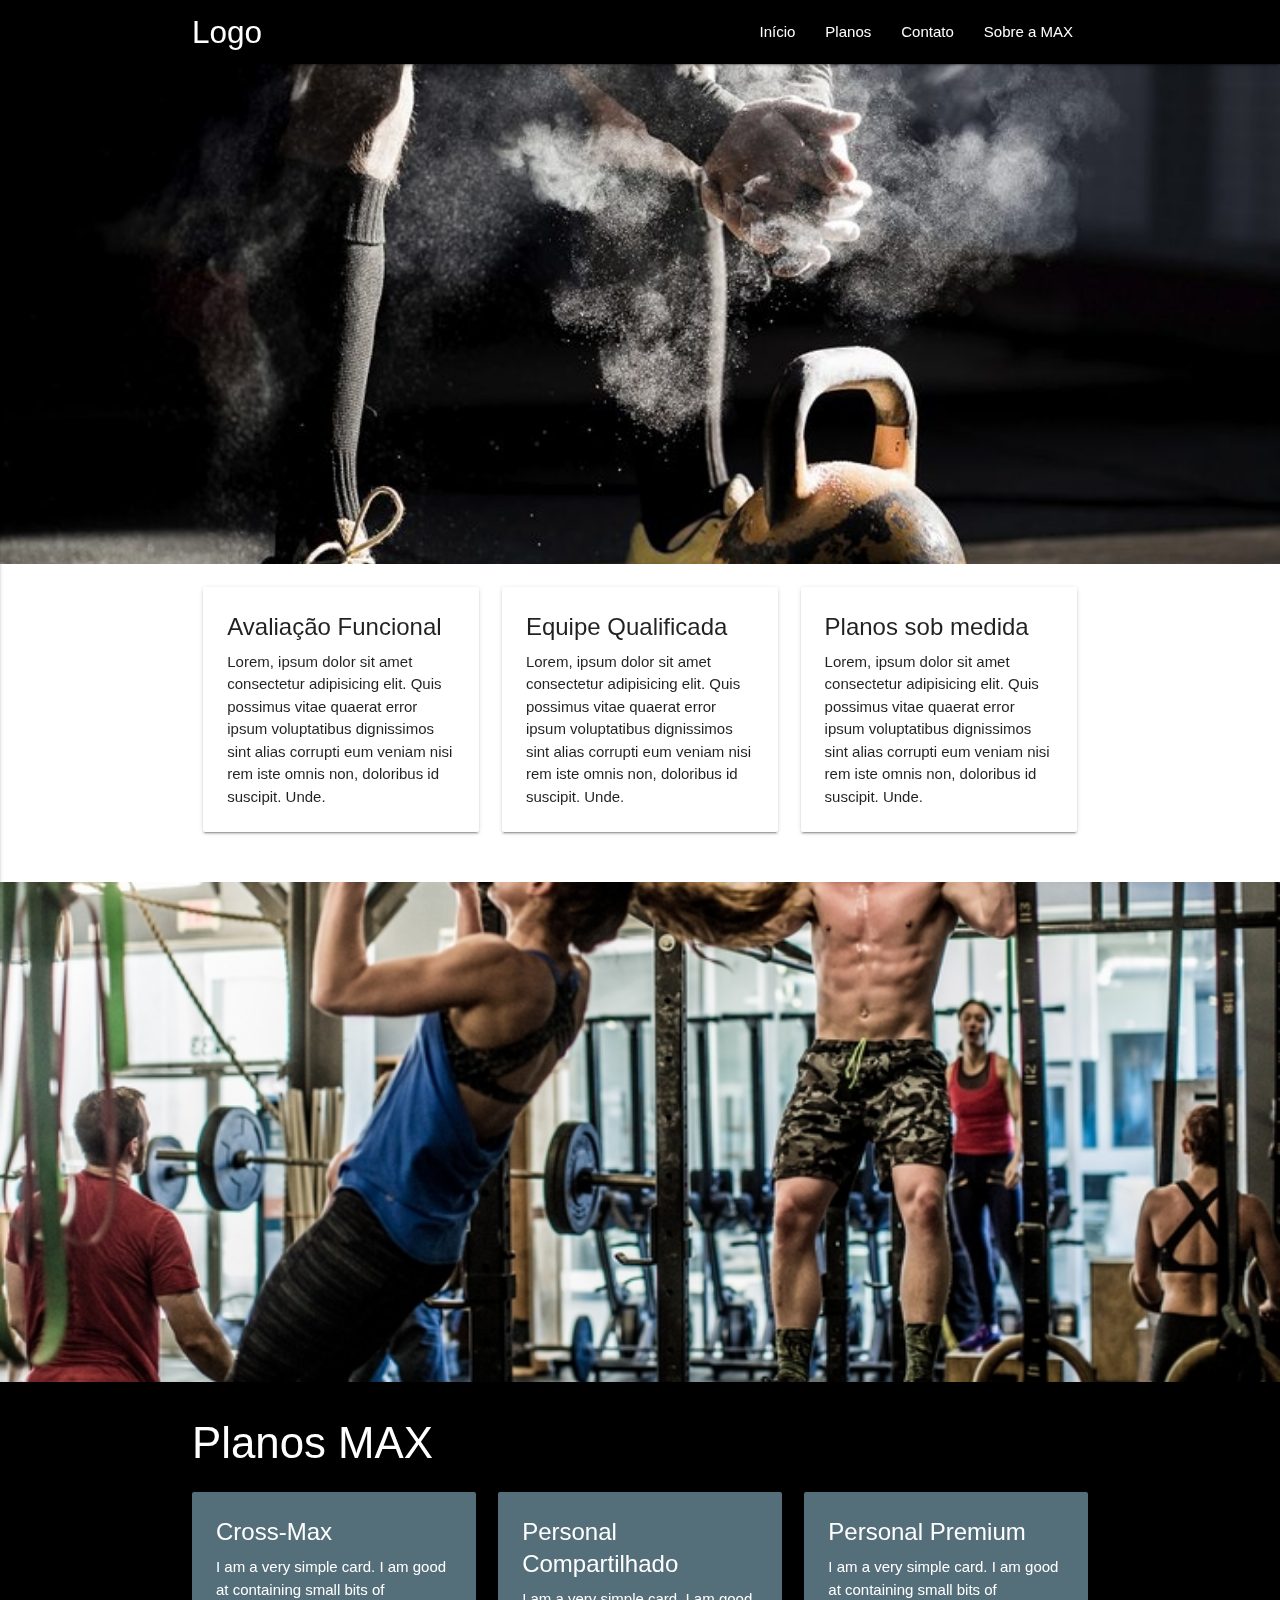
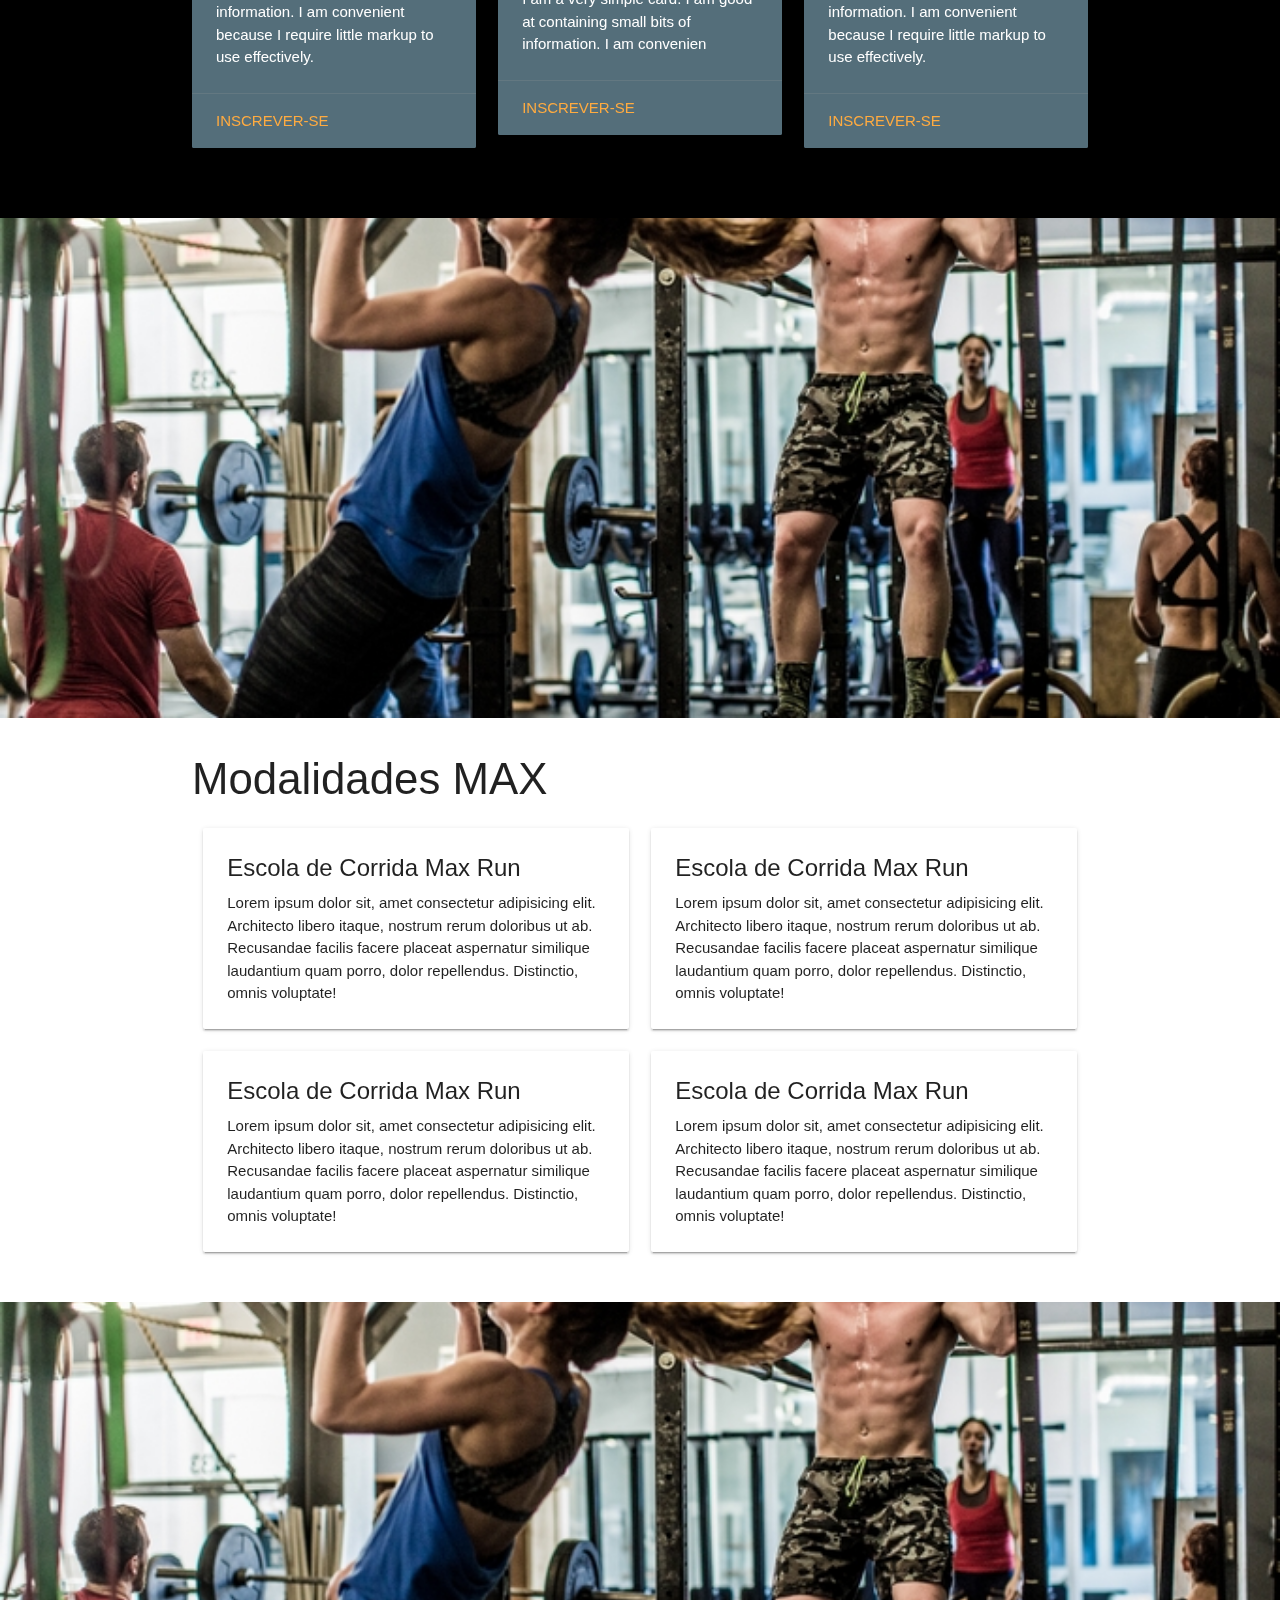
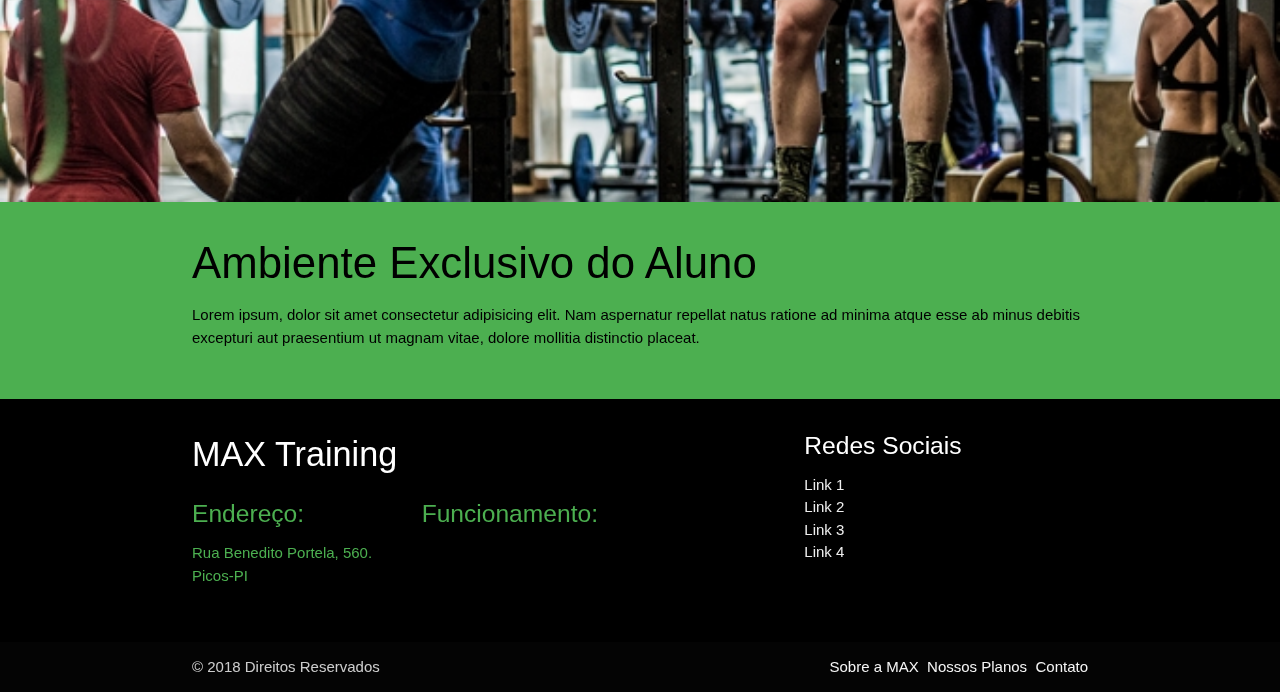
==== index.html @ c643d1bb "Merge pull request #3 from MatheusPSantos/sobre_logo_imagens" ====
<!DOCTYPE html>
<html lang="pt-br">
<head>
    <meta charset="UTF-8">
    <meta name="viewport" content="width=device-width, initial-scale=1.0">
    <meta http-equiv="X-UA-Compatible" content="ie=edge">
    <title>MAX Training</title>
    <!--Import Google Icon Font-->
    <link href="fonts/material-icons.css" rel="stylesheet">
    <!--Import materialize.css-->
    <link type="text/css" rel="stylesheet" href="css/materialize.min.css"  media="screen,projection"/>
    <link rel="stylesheet" href="css/maxtrainisng.css">
</head>
<body>
    <!--    Barra de navegação  -->
    <nav>
        <div class="nav-wrapper black">
            <div class="container">
                <a href="#" class="brand-logo">Logo</a>
                <a href="#" data-activates="mobile-demo" class="button-collapse"><i class="material-icons">menu</i></a>                
                <ul id="nav-mobile" class="right hide-on-med-and-down">
                    <li class="waves-effect waves-green"><a href="#">Início</a></li>
                    <li class="waves-effect waves-green"><a href="#max-planos">Planos</a></li>
                    <li class="waves-effect waves-green"><a href="#contato">Contato</a></li>
                    <li class="waves-effect waves-green"><a href="sobre.html">Sobre a MAX</a></li>
                </ul>
                <!-- Botão de collapse -->
                <ul class="side-nav" id="mobile-demo">
                    <li class="waves-effect waves-green"><a href="#">Início</a></li><br>
                    <li class="waves-effect waves-green"><a href="#max-planos">Planos</a></li><br>
                    <li class="waves-effect waves-green"><a href="#contato">Contato</a></li><br>             <li class="waves-effect waves-green"><a href="sobre.html">Sobre a MAX</a></li>       
                </ul>                
            </div>
        </div>
    </nav>
<!--    ===================================================   -->    
    <div class="parallax-container">
        <div class="parallax">
            <img src="img/bg1.jpg">
        </div>
    </div>
    <div class="section white">
        <div class="row container">
          <!-- Cartões -->
          <div class="col l4 m4 s12">
              <div class="card">
                  <div class="card-image">
                      <img src="https://png.icons8.com/ios-glyphs/1600/functional-training.png" alt="">
                  </div>
                  <div class="card-content">
                      <span class="card-title">
                          Avaliação Funcional
                      </span>
                      <p>Lorem, ipsum dolor sit amet consectetur adipisicing elit. Quis possimus vitae quaerat error ipsum voluptatibus dignissimos sint alias corrupti eum veniam nisi rem iste omnis non, doloribus id suscipit. Unde.</p>
                  </div>
              </div>
          </div>

          <div class="col l4 m4 s12">
                <div class="card">
                    <div class="card-image">
                        <img src="http://sheppardmethodpilates.com/wp-content/uploads/2014/03/icon-classes.jpg" alt="">
                    </div>
                    <div class="card-content">
                        <span class="card-title">
                            Equipe Qualificada
                        </span>
                        <p>Lorem, ipsum dolor sit amet consectetur adipisicing elit. Quis possimus vitae quaerat error ipsum voluptatibus dignissimos sint alias corrupti eum veniam nisi rem iste omnis non, doloribus id suscipit. Unde.</p>
                    </div>
                </div>
            </div>

            
            <div class="col l4 m4 s12">
              <div class="card">
                  <div class="card-image">
                      <img src="https://cdn2.iconfinder.com/data/icons/flat-icons-19/512/Coin.png" alt="">
                  </div>
                  <div class="card-content">
                      <span class="card-title">
                          Planos sob medida
                      </span>
                      <p>Lorem, ipsum dolor sit amet consectetur adipisicing elit. Quis possimus vitae quaerat error ipsum voluptatibus dignissimos sint alias corrupti eum veniam nisi rem iste omnis non, doloribus id suscipit. Unde.</p>
                  </div>
              </div>
          </div>
        </div>
    </div>

<!--    ===================================================   -->
      <div class="parallax-container">
        <div class="parallax">
            <img src="img/bg2.jpg">
        </div>
      </div>

      <div class="section black white-text" id="max-planos">
          <div class="row container">
              <h3>Planos MAX</h3>
            <div class="row">
                <div class="col l4 m4 s12">
                <div class="card blue-grey darken-1">
                    <div class="card-content white-text">
                    <span class="card-title">Cross-Max</span>
                    <p>I am a very simple card. I am good at containing small bits of information.
                    I am convenient because I require little markup to use effectively.</p>
                    </div>
                    <div class="card-action">
                    <a href="#">Inscrever-se</a>
                    </div>
                </div>
                </div>

                <div class="col l4 m4 s12">
                    <div class="card blue-grey darken-1">
                        <div class="card-content white-text">
                        <span class="card-title">Personal Compartilhado</span>
                            <p>I am a very simple card. I am good at containing small bits of information.
                            I am convenien</p>
                        </div>
                        <div class="card-action">
                            <a href="#">Inscrever-se</a>
                        </div>
                    </div>
                </div>

                <div class="col l4 m4 s12">
                    <div class="card blue-grey darken-1">
                        <div class="card-content white-text">
                        <span class="card-title">Personal Premium</span>
                            <p>I am a very simple card. I am good at containing small bits of information.
                            I am convenient because I require little markup to use effectively.</p>
                        </div>
                        <div class="card-action">
                            <a href="#">Inscrever-se</a>
                        </div>
                    </div>
                </div>
         
            </div>
          </div>
      </div>
    <!--    ===================================================   -->
    <div class="parallax-container">
        <div class="parallax">
            <img src="img/bg2.jpg">
        </div>
    </div>
    <div class="section">
        <div class="row container">
            <h3>Modalidades MAX</h3>
            <div class="col l6 m6 s12">
                <div class="card">
                    <div class="card-content">
                        <span class="card-title">
                            Escola de Corrida Max Run
                        </span>
                        <p>Lorem ipsum dolor sit, amet consectetur adipisicing elit. Architecto libero itaque, nostrum rerum doloribus ut ab. Recusandae facilis facere placeat aspernatur similique laudantium quam porro, dolor repellendus. Distinctio, omnis voluptate!</p>
                    </div>
                </div>
            </div>
            <div class="col l6 m6 s12">
                <div class="card">
                    <div class="card-content">
                        <span class="card-title">
                            Escola de Corrida Max Run
                        </span>
                        <p>Lorem ipsum dolor sit, amet consectetur adipisicing elit. Architecto libero itaque, nostrum rerum doloribus ut ab. Recusandae facilis facere placeat aspernatur similique laudantium quam porro, dolor repellendus. Distinctio, omnis voluptate!</p>
                    </div>
                </div>
            </div>
            <div class="col l6 m6 s12">
                <div class="card">
                    <div class="card-content">
                        <span class="card-title">
                            Escola de Corrida Max Run
                        </span>
                        <p>Lorem ipsum dolor sit, amet consectetur adipisicing elit. Architecto libero itaque, nostrum rerum doloribus ut ab. Recusandae facilis facere placeat aspernatur similique laudantium quam porro, dolor repellendus. Distinctio, omnis voluptate!</p>
                    </div>
                </div>
            </div>
            <div class="col l6 m6 s12">
                <div class="card">
                    <div class="card-content">
                        <span class="card-title">
                            Escola de Corrida Max Run
                        </span>
                        <p>Lorem ipsum dolor sit, amet consectetur adipisicing elit. Architecto libero itaque, nostrum rerum doloribus ut ab. Recusandae facilis facere placeat aspernatur similique laudantium quam porro, dolor repellendus. Distinctio, omnis voluptate!</p>
                    </div>
                </div>
            </div>                                    
        </div>
    </div>
<!--    ===================================================   -->
    <div class="parallax-container">
        <div class="parallax">
            <img src="img/bg2.jpg">
        </div>
    </div>
    <div class="section green black-text">
        <div class="row container">
            <h3>Ambiente Exclusivo do Aluno</h3>
            <p>Lorem ipsum, dolor sit amet consectetur adipisicing elit. Nam aspernatur repellat natus ratione ad minima atque esse ab minus debitis excepturi aut praesentium ut magnam vitae, dolore mollitia distinctio placeat.</p>
        </div>
    </div>


    <footer class="page-footer black green-text">
        <div class="container">
          <div class="row">
            <div class="col l6 s12">
              <h4 class="white-text">MAX Training</h4>
              <div class="row">
                  <div class="col l6 s12">
                    <h5>Endereço:</h5>
                    <p>Rua Benedito Portela, 560. Picos-PI</p>
                  </div>
                  <div class="col l6 s12">
                    <h5>Funcionamento:</h5>
                    
                  </div>

              </div>
            </div>
            <div class="col l4 offset-l2 s12">
              <h5 class="white-text">Redes Sociais</h5>
              <ul>
                <li><a class="grey-text text-lighten-3" href="#!">Link 1</a></li>
                <li><a class="grey-text text-lighten-3" href="#!">Link 2</a></li>
                <li><a class="grey-text text-lighten-3" href="#!">Link 3</a></li>
                <li><a class="grey-text text-lighten-3" href="#!">Link 4</a></li>
              </ul>
            </div>
          </div>
        </div>
        <div class="footer-copyright">
          <div class="container">
          © 2018 Direitos Reservados
          <a class="grey-text text-lighten-4 right" href="#contato">&nbsp; Contato </a>
          <a class="grey-text text-lighten-4 right" href="#planos">&nbsp; Nossos Planos </a>
          <a class="grey-text text-lighten-4 right" href="#sobre.html">&nbsp; Sobre a MAX </a>
          </div>
        </div>
      </footer>    
</body>
<!--Import jQuery before materialize.js-->
<script type="text/javascript" src="https://code.jquery.com/jquery-3.2.1.min.js"></script>
<script type="text/javascript" src="js/materialize.min.js"></script>
<script type="text/javascript" src="js/maxtraining.jquery.js"></script>
</html>
---- fonts/material-icons.css ----
/* fallback */
@font-face {
    font-family: 'Material Icons';
    font-style: normal;
    font-weight: 400;
    src: url(https://fonts.gstatic.com/s/materialicons/v36/flUhRq6tzZclQEJ-Vdg-IuiaDsNc.woff2) format('woff2');
  }
  
  .material-icons {
    font-family: 'Material Icons';
    font-weight: normal;
    font-style: normal;
    font-size: 24px;
    line-height: 1;
    letter-spacing: normal;
    text-transform: none;
    display: inline-block;
    white-space: nowrap;
    word-wrap: normal;
    direction: ltr;
    -webkit-font-feature-settings: 'liga';
    -webkit-font-smoothing: antialiased;
  }
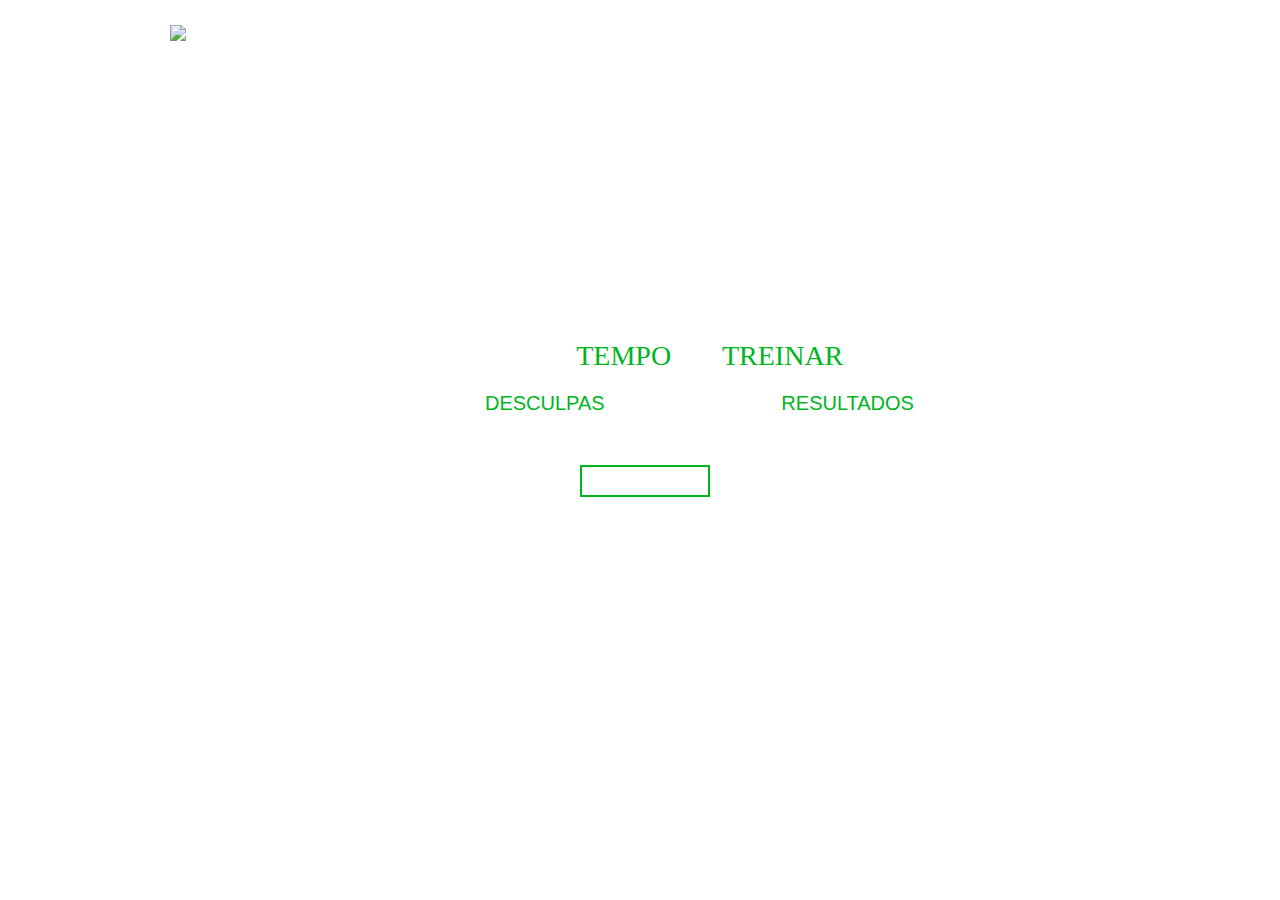
==== commit c12da1f1: "header, links do header e do menu, seção de inicio terminadas" ====
--- a/index.html
+++ b/index.html
@@ -1,250 +1,69 @@
+<!--    Site Maxtraining
+    Author: @matheuspsantos
+    links: www.github.com/matheuspsantos
+    2018 - 2019
+-->
 <!DOCTYPE html>
-<html lang="pt-br">
-<head>
-    <meta charset="UTF-8">
-    <meta name="viewport" content="width=device-width, initial-scale=1.0">
-    <meta http-equiv="X-UA-Compatible" content="ie=edge">
-    <title>MAX Training</title>
-    <!--Import Google Icon Font-->
-    <link href="fonts/material-icons.css" rel="stylesheet">
-    <!--Import materialize.css-->
-    <link type="text/css" rel="stylesheet" href="css/materialize.min.css"  media="screen,projection"/>
-    <link rel="stylesheet" href="css/maxtrainisng.css">
-</head>
-<body>
-    <!--    Barra de navegação  -->
-    <nav>
-        <div class="nav-wrapper black">
-            <div class="container">
-                <a href="#" class="brand-logo">Logo</a>
-                <a href="#" data-activates="mobile-demo" class="button-collapse"><i class="material-icons">menu</i></a>                
-                <ul id="nav-mobile" class="right hide-on-med-and-down">
-                    <li class="waves-effect waves-green"><a href="#">Início</a></li>
-                    <li class="waves-effect waves-green"><a href="#max-planos">Planos</a></li>
-                    <li class="waves-effect waves-green"><a href="#contato">Contato</a></li>
-                    <li class="waves-effect waves-green"><a href="sobre.html">Sobre a MAX</a></li>
-                </ul>
-                <!-- Botão de collapse -->
-                <ul class="side-nav" id="mobile-demo">
-                    <li class="waves-effect waves-green"><a href="#">Início</a></li><br>
-                    <li class="waves-effect waves-green"><a href="#max-planos">Planos</a></li><br>
-                    <li class="waves-effect waves-green"><a href="#contato">Contato</a></li><br>             <li class="waves-effect waves-green"><a href="sobre.html">Sobre a MAX</a></li>       
-                </ul>                
+<html>
+    <head>
+        <meta charset="UTF-8">
+        <meta name="viewport" content="width=device-width, initial-scale=1.0, user-scalable=no">
+        <meta name="description" content="A MAX é um centro de treinamento referência. A dedicação e o trabalho duro são aplicados a fim de entregar o melhor para o nosso cliente. Personal Trainer Premium, Personal Trainer Compartilhado, CrossFit CrossMAX">
+        <title>MAXTraining - CT | Página Inicial</title>
+        <!-- Css com a estilização do site -->
+        <link rel="stylesheet" href="css/maxtraining.css"/>
+
+    </head>
+    <body>
+        <!-- Barra de Navegação Topo-->
+        <header class="header">
+            <div class="container_16">
+                <div class="grid_3">
+                    <a href="index.html">
+                        <img src="img/logo-alternativo.svg" alt="Maxtraining, centro de treinamento referência.">
+                    </a>
+                </div>
+                <label for="toogle">&#9776;</label>
+                <input type="checkbox" id="toogle">
+                <div class="grid_3">&nbsp;</div>
+                <nav class="grid_10 header_menu">
+                    <ul>
+                        <li><a href="index.html">HOME</a></li>
+                        <li><a href="#sobre">SOBRE</a></li>
+                        <li><a href="#modalidades">MODALIDADES</a></li>
+                        <li><a href="#nossos-planos">PLANOS</a></li>
+                        <li><a href="#fale-conosco">FALE CONOSCO</a></li>
+                    </ul>
+                </nav>
             </div>
-        </div>
-    </nav>
-<!--    ===================================================   -->    
-    <div class="parallax-container">
-        <div class="parallax">
-            <img src="img/bg1.jpg">
-        </div>
-    </div>
-    <div class="section white">
-        <div class="row container">
-          <!-- Cartões -->
-          <div class="col l4 m4 s12">
-              <div class="card">
-                  <div class="card-image">
-                      <img src="https://png.icons8.com/ios-glyphs/1600/functional-training.png" alt="">
-                  </div>
-                  <div class="card-content">
-                      <span class="card-title">
-                          Avaliação Funcional
-                      </span>
-                      <p>Lorem, ipsum dolor sit amet consectetur adipisicing elit. Quis possimus vitae quaerat error ipsum voluptatibus dignissimos sint alias corrupti eum veniam nisi rem iste omnis non, doloribus id suscipit. Unde.</p>
-                  </div>
-              </div>
-          </div>
+        </header>
+        <!-- FIM Barra de Navegação Topo-->
 
-          <div class="col l4 m4 s12">
-                <div class="card">
-                    <div class="card-image">
-                        <img src="http://sheppardmethodpilates.com/wp-content/uploads/2014/03/icon-classes.jpg" alt="">
-                    </div>
-                    <div class="card-content">
-                        <span class="card-title">
-                            Equipe Qualificada
-                        </span>
-                        <p>Lorem, ipsum dolor sit amet consectetur adipisicing elit. Quis possimus vitae quaerat error ipsum voluptatibus dignissimos sint alias corrupti eum veniam nisi rem iste omnis non, doloribus id suscipit. Unde.</p>
+        <!-- Seção Inicial do Site -->
+        <section class="max_inicio">
+            <div class="container_16">
+                <div class="clear"></div>
+                <div id="max_inicio_texto">
+                    <h2>SEMPRE É <i>TEMPO</i> DE <i>TREINAR</i></h2>
+                    <div class="clear"></div>
+                    <p>LARGUE AS <i>DESCULPAS</i> E ENCONTRE OS <i>RESULTADOS</i></p>
+                    <div class="clear"></div>
+                    <div id="max_hashtag">
+                        <p><a href="https://www.facebook.com/MaxTraining-459912497707099/" target="_blank">#vempramax</a></p>
                     </div>
                 </div>
             </div>
+        </section>
 
+        <!-- Seção de Sobre do Site -->
+        <section class="max_sobre">
             
-            <div class="col l4 m4 s12">
-              <div class="card">
-                  <div class="card-image">
-                      <img src="https://cdn2.iconfinder.com/data/icons/flat-icons-19/512/Coin.png" alt="">
-                  </div>
-                  <div class="card-content">
-                      <span class="card-title">
-                          Planos sob medida
-                      </span>
-                      <p>Lorem, ipsum dolor sit amet consectetur adipisicing elit. Quis possimus vitae quaerat error ipsum voluptatibus dignissimos sint alias corrupti eum veniam nisi rem iste omnis non, doloribus id suscipit. Unde.</p>
-                  </div>
-              </div>
-          </div>
-        </div>
-    </div>
-
-<!--    ===================================================   -->
-      <div class="parallax-container">
-        <div class="parallax">
-            <img src="img/bg2.jpg">
-        </div>
-      </div>
-
-      <div class="section black white-text" id="max-planos">
-          <div class="row container">
-              <h3>Planos MAX</h3>
-            <div class="row">
-                <div class="col l4 m4 s12">
-                <div class="card blue-grey darken-1">
-                    <div class="card-content white-text">
-                    <span class="card-title">Cross-Max</span>
-                    <p>I am a very simple card. I am good at containing small bits of information.
-                    I am convenient because I require little markup to use effectively.</p>
-                    </div>
-                    <div class="card-action">
-                    <a href="#">Inscrever-se</a>
-                    </div>
-                </div>
-                </div>
-
-                <div class="col l4 m4 s12">
-                    <div class="card blue-grey darken-1">
-                        <div class="card-content white-text">
-                        <span class="card-title">Personal Compartilhado</span>
-                            <p>I am a very simple card. I am good at containing small bits of information.
-                            I am convenien</p>
-                        </div>
-                        <div class="card-action">
-                            <a href="#">Inscrever-se</a>
-                        </div>
-                    </div>
-                </div>
-
-                <div class="col l4 m4 s12">
-                    <div class="card blue-grey darken-1">
-                        <div class="card-content white-text">
-                        <span class="card-title">Personal Premium</span>
-                            <p>I am a very simple card. I am good at containing small bits of information.
-                            I am convenient because I require little markup to use effectively.</p>
-                        </div>
-                        <div class="card-action">
-                            <a href="#">Inscrever-se</a>
-                        </div>
-                    </div>
-                </div>
-         
-            </div>
-          </div>
-      </div>
-    <!--    ===================================================   -->
-    <div class="parallax-container">
-        <div class="parallax">
-            <img src="img/bg2.jpg">
-        </div>
-    </div>
-    <div class="section">
-        <div class="row container">
-            <h3>Modalidades MAX</h3>
-            <div class="col l6 m6 s12">
-                <div class="card">
-                    <div class="card-content">
-                        <span class="card-title">
-                            Escola de Corrida Max Run
-                        </span>
-                        <p>Lorem ipsum dolor sit, amet consectetur adipisicing elit. Architecto libero itaque, nostrum rerum doloribus ut ab. Recusandae facilis facere placeat aspernatur similique laudantium quam porro, dolor repellendus. Distinctio, omnis voluptate!</p>
-                    </div>
-                </div>
-            </div>
-            <div class="col l6 m6 s12">
-                <div class="card">
-                    <div class="card-content">
-                        <span class="card-title">
-                            Escola de Corrida Max Run
-                        </span>
-                        <p>Lorem ipsum dolor sit, amet consectetur adipisicing elit. Architecto libero itaque, nostrum rerum doloribus ut ab. Recusandae facilis facere placeat aspernatur similique laudantium quam porro, dolor repellendus. Distinctio, omnis voluptate!</p>
-                    </div>
-                </div>
-            </div>
-            <div class="col l6 m6 s12">
-                <div class="card">
-                    <div class="card-content">
-                        <span class="card-title">
-                            Escola de Corrida Max Run
-                        </span>
-                        <p>Lorem ipsum dolor sit, amet consectetur adipisicing elit. Architecto libero itaque, nostrum rerum doloribus ut ab. Recusandae facilis facere placeat aspernatur similique laudantium quam porro, dolor repellendus. Distinctio, omnis voluptate!</p>
-                    </div>
-                </div>
-            </div>
-            <div class="col l6 m6 s12">
-                <div class="card">
-                    <div class="card-content">
-                        <span class="card-title">
-                            Escola de Corrida Max Run
-                        </span>
-                        <p>Lorem ipsum dolor sit, amet consectetur adipisicing elit. Architecto libero itaque, nostrum rerum doloribus ut ab. Recusandae facilis facere placeat aspernatur similique laudantium quam porro, dolor repellendus. Distinctio, omnis voluptate!</p>
-                    </div>
-                </div>
-            </div>                                    
-        </div>
-    </div>
-<!--    ===================================================   -->
-    <div class="parallax-container">
-        <div class="parallax">
-            <img src="img/bg2.jpg">
-        </div>
-    </div>
-    <div class="section green black-text">
-        <div class="row container">
-            <h3>Ambiente Exclusivo do Aluno</h3>
-            <p>Lorem ipsum, dolor sit amet consectetur adipisicing elit. Nam aspernatur repellat natus ratione ad minima atque esse ab minus debitis excepturi aut praesentium ut magnam vitae, dolore mollitia distinctio placeat.</p>
-        </div>
-    </div>
-
-
-    <footer class="page-footer black green-text">
-        <div class="container">
-          <div class="row">
-            <div class="col l6 s12">
-              <h4 class="white-text">MAX Training</h4>
-              <div class="row">
-                  <div class="col l6 s12">
-                    <h5>Endereço:</h5>
-                    <p>Rua Benedito Portela, 560. Picos-PI</p>
-                  </div>
-                  <div class="col l6 s12">
-                    <h5>Funcionamento:</h5>
-                    
-                  </div>
-
-              </div>
-            </div>
-            <div class="col l4 offset-l2 s12">
-              <h5 class="white-text">Redes Sociais</h5>
-              <ul>
-                <li><a class="grey-text text-lighten-3" href="#!">Link 1</a></li>
-                <li><a class="grey-text text-lighten-3" href="#!">Link 2</a></li>
-                <li><a class="grey-text text-lighten-3" href="#!">Link 3</a></li>
-                <li><a class="grey-text text-lighten-3" href="#!">Link 4</a></li>
-              </ul>
-            </div>
-          </div>
-        </div>
-        <div class="footer-copyright">
-          <div class="container">
-          © 2018 Direitos Reservados
-          <a class="grey-text text-lighten-4 right" href="#contato">&nbsp; Contato </a>
-          <a class="grey-text text-lighten-4 right" href="#planos">&nbsp; Nossos Planos </a>
-          <a class="grey-text text-lighten-4 right" href="#sobre.html">&nbsp; Sobre a MAX </a>
-          </div>
-        </div>
-      </footer>    
-</body>
-<!--Import jQuery before materialize.js-->
-<script type="text/javascript" src="https://code.jquery.com/jquery-3.2.1.min.js"></script>
-<script type="text/javascript" src="js/materialize.min.js"></script>
-<script type="text/javascript" src="js/maxtraining.jquery.js"></script>
+        </section>
+    </body>
+    <!-- jquery -->
+    <script type="text/javascript" src="js/jquery-3.3.1.min.js" integrity="sha256-FgpCb/KJQlLNfOu91ta32o/NMZxltwRo8QtmkMRdAu8=" crossorigin="anonymous"></script>
+    <!-- materialize -->
+    <script type="text/javascript" src="js/materialize.min.js"></script>
+    <!-- Javascript da página -->
+    <script type="text/javascript" src="js/maxtraining.js"></script>
 </html>--- a/css/maxtraining.css
+++ b/css/maxtraining.css
@@ -0,0 +1,786 @@
+@charset "UTF-8";
+/*
+    Maxtraining
+
+    author: Matheuspsantos
+    links: https://githhub.com/matheuspsantos
+
+    2018-2019
+*/
+/*
+    Imports
+    Importando o Reset.css e o Grid.css para trabalhar o reset da página e o grid
+*/
+/* `XHTML, HTML4, HTML5 Reset
+----------------------------------------------------------------------------------------------------*/
+a,
+abbr,
+acronym,
+address,
+applet,
+article,
+aside,
+audio,
+b,
+big,
+blockquote,
+body,
+canvas,
+caption,
+center,
+cite,
+code,
+dd,
+del,
+details,
+dfn,
+dialog,
+div,
+dl,
+dt,
+em,
+embed,
+fieldset,
+figcaption,
+figure,
+font,
+footer,
+form,
+h1,
+h2,
+h3,
+h4,
+h5,
+h6,
+header,
+hgroup,
+hr,
+html,
+i,
+iframe,
+img,
+ins,
+kbd,
+label,
+legend,
+li,
+main,
+mark,
+menu,
+meter,
+nav,
+object,
+ol,
+output,
+p,
+pre,
+progress,
+q,
+rp,
+rt,
+ruby,
+s,
+samp,
+section,
+small,
+span,
+strike,
+strong,
+sub,
+summary,
+sup,
+table,
+tbody,
+td,
+tfoot,
+th,
+thead,
+time,
+tr,
+tt,
+u,
+ul,
+var,
+video,
+xmp {
+  border: 0;
+  margin: 0;
+  padding: 0;
+  font-size: 100%;
+}
+
+html,
+body {
+  height: 100%;
+}
+
+article,
+aside,
+details,
+figcaption,
+figure,
+footer,
+header,
+hgroup,
+main,
+menu,
+nav,
+section {
+  /*
+    Override the default (display: inline) for
+    browsers that do not recognize HTML5 tags.
+
+    IE8 (and lower) requires a shiv:
+    http://ejohn.org/blog/html5-shiv
+  */
+  display: block;
+}
+
+b,
+strong {
+  /*
+    Makes browsers agree.
+    IE + Opera = font-weight: bold.
+    Gecko + WebKit = font-weight: bolder.
+  */
+  font-weight: bold;
+}
+
+img {
+  color: transparent;
+  font-size: 0;
+  vertical-align: middle;
+  /*
+    For IE.
+    http://css-tricks.com/ie-fix-bicubic-scaling-for-images
+  */
+  -ms-interpolation-mode: bicubic;
+}
+
+ol,
+ul {
+  list-style: none;
+}
+
+li {
+  /*
+    For IE6 + IE7:
+
+    "display: list-item" keeps bullets from
+    disappearing if hasLayout is triggered.
+  */
+  display: list-item;
+}
+
+table {
+  border-collapse: collapse;
+  border-spacing: 0;
+}
+
+th,
+td,
+caption {
+  font-weight: normal;
+  vertical-align: top;
+  text-align: left;
+}
+
+q {
+  quotes: none;
+}
+
+q:before,
+q:after {
+  content: "";
+  content: none;
+}
+
+sub,
+sup,
+small {
+  font-size: 75%;
+}
+
+sub,
+sup {
+  line-height: 0;
+  position: relative;
+  vertical-align: baseline;
+}
+
+sub {
+  bottom: -0.25em;
+}
+
+sup {
+  top: -0.5em;
+}
+
+svg {
+  /*
+    For IE9. Without, occasionally draws shapes
+    outside the boundaries of <svg> rectangle.
+  */
+  overflow: hidden;
+}
+
+/*
+  960 Grid System ~ Core CSS.
+  Learn more ~ http://960.gs/
+
+  Licensed under GPL and MIT.
+*/
+/*
+  Forces backgrounds to span full width,
+  even if there is horizontal scrolling.
+  Increase this if your layout is wider.
+
+  Note: IE6 works fine without this fix.
+*/
+body {
+  min-width: 960px;
+}
+
+/* Container
+----------------------------------------------------------------------------------------------------*/
+.container_16 {
+  margin-left: auto;
+  margin-right: auto;
+  width: 960px;
+}
+
+/* Grid >> Global
+----------------------------------------------------------------------------------------------------*/
+.grid_1,
+.grid_2,
+.grid_3,
+.grid_4,
+.grid_5,
+.grid_6,
+.grid_7,
+.grid_8,
+.grid_9,
+.grid_10,
+.grid_11,
+.grid_12,
+.grid_13,
+.grid_14,
+.grid_15,
+.grid_16 {
+  display: inline;
+  float: left;
+  margin-left: 10px;
+  margin-right: 10px;
+}
+
+.push_1, .pull_1,
+.push_2, .pull_2,
+.push_3, .pull_3,
+.push_4, .pull_4,
+.push_5, .pull_5,
+.push_6, .pull_6,
+.push_7, .pull_7,
+.push_8, .pull_8,
+.push_9, .pull_9,
+.push_10, .pull_10,
+.push_11, .pull_11,
+.push_12, .pull_12,
+.push_13, .pull_13,
+.push_14, .pull_14,
+.push_15, .pull_15,
+.push_16, .pull_16 {
+  position: relative;
+}
+
+/* Grid >> Children (Alpha ~ First, Omega ~ Last)
+----------------------------------------------------------------------------------------------------*/
+.alpha {
+  margin-left: 0;
+}
+
+.omega {
+  margin-right: 0;
+}
+
+/* Grid >> 16 Columns
+----------------------------------------------------------------------------------------------------*/
+.container_16 .grid_1 {
+  width: 40px;
+}
+
+.container_16 .grid_2 {
+  width: 100px;
+}
+
+.container_16 .grid_3 {
+  width: 160px;
+}
+
+.container_16 .grid_4 {
+  width: 220px;
+}
+
+.container_16 .grid_5 {
+  width: 280px;
+}
+
+.container_16 .grid_6 {
+  width: 340px;
+}
+
+.container_16 .grid_7 {
+  width: 400px;
+}
+
+.container_16 .grid_8 {
+  width: 460px;
+}
+
+.container_16 .grid_9 {
+  width: 520px;
+}
+
+.container_16 .grid_10 {
+  width: 580px;
+}
+
+.container_16 .grid_11 {
+  width: 640px;
+}
+
+.container_16 .grid_12 {
+  width: 700px;
+}
+
+.container_16 .grid_13 {
+  width: 760px;
+}
+
+.container_16 .grid_14 {
+  width: 820px;
+}
+
+.container_16 .grid_15 {
+  width: 880px;
+}
+
+.container_16 .grid_16 {
+  width: 940px;
+}
+
+/* Prefix Extra Space >> 16 Columns
+----------------------------------------------------------------------------------------------------*/
+.container_16 .prefix_1 {
+  padding-left: 60px;
+}
+
+.container_16 .prefix_2 {
+  padding-left: 120px;
+}
+
+.container_16 .prefix_3 {
+  padding-left: 180px;
+}
+
+.container_16 .prefix_4 {
+  padding-left: 240px;
+}
+
+.container_16 .prefix_5 {
+  padding-left: 300px;
+}
+
+.container_16 .prefix_6 {
+  padding-left: 360px;
+}
+
+.container_16 .prefix_7 {
+  padding-left: 420px;
+}
+
+.container_16 .prefix_8 {
+  padding-left: 480px;
+}
+
+.container_16 .prefix_9 {
+  padding-left: 540px;
+}
+
+.container_16 .prefix_10 {
+  padding-left: 600px;
+}
+
+.container_16 .prefix_11 {
+  padding-left: 660px;
+}
+
+.container_16 .prefix_12 {
+  padding-left: 720px;
+}
+
+.container_16 .prefix_13 {
+  padding-left: 780px;
+}
+
+.container_16 .prefix_14 {
+  padding-left: 840px;
+}
+
+.container_16 .prefix_15 {
+  padding-left: 900px;
+}
+
+/* Suffix Extra Space >> 16 Columns
+----------------------------------------------------------------------------------------------------*/
+.container_16 .suffix_1 {
+  padding-right: 60px;
+}
+
+.container_16 .suffix_2 {
+  padding-right: 120px;
+}
+
+.container_16 .suffix_3 {
+  padding-right: 180px;
+}
+
+.container_16 .suffix_4 {
+  padding-right: 240px;
+}
+
+.container_16 .suffix_5 {
+  padding-right: 300px;
+}
+
+.container_16 .suffix_6 {
+  padding-right: 360px;
+}
+
+.container_16 .suffix_7 {
+  padding-right: 420px;
+}
+
+.container_16 .suffix_8 {
+  padding-right: 480px;
+}
+
+.container_16 .suffix_9 {
+  padding-right: 540px;
+}
+
+.container_16 .suffix_10 {
+  padding-right: 600px;
+}
+
+.container_16 .suffix_11 {
+  padding-right: 660px;
+}
+
+.container_16 .suffix_12 {
+  padding-right: 720px;
+}
+
+.container_16 .suffix_13 {
+  padding-right: 780px;
+}
+
+.container_16 .suffix_14 {
+  padding-right: 840px;
+}
+
+.container_16 .suffix_15 {
+  padding-right: 900px;
+}
+
+/* Push Space >> 16 Columns
+----------------------------------------------------------------------------------------------------*/
+.container_16 .push_1 {
+  left: 60px;
+}
+
+.container_16 .push_2 {
+  left: 120px;
+}
+
+.container_16 .push_3 {
+  left: 180px;
+}
+
+.container_16 .push_4 {
+  left: 240px;
+}
+
+.container_16 .push_5 {
+  left: 300px;
+}
+
+.container_16 .push_6 {
+  left: 360px;
+}
+
+.container_16 .push_7 {
+  left: 420px;
+}
+
+.container_16 .push_8 {
+  left: 480px;
+}
+
+.container_16 .push_9 {
+  left: 540px;
+}
+
+.container_16 .push_10 {
+  left: 600px;
+}
+
+.container_16 .push_11 {
+  left: 660px;
+}
+
+.container_16 .push_12 {
+  left: 720px;
+}
+
+.container_16 .push_13 {
+  left: 780px;
+}
+
+.container_16 .push_14 {
+  left: 840px;
+}
+
+.container_16 .push_15 {
+  left: 900px;
+}
+
+/* Pull Space >> 16 Columns
+----------------------------------------------------------------------------------------------------*/
+.container_16 .pull_1 {
+  left: -60px;
+}
+
+.container_16 .pull_2 {
+  left: -120px;
+}
+
+.container_16 .pull_3 {
+  left: -180px;
+}
+
+.container_16 .pull_4 {
+  left: -240px;
+}
+
+.container_16 .pull_5 {
+  left: -300px;
+}
+
+.container_16 .pull_6 {
+  left: -360px;
+}
+
+.container_16 .pull_7 {
+  left: -420px;
+}
+
+.container_16 .pull_8 {
+  left: -480px;
+}
+
+.container_16 .pull_9 {
+  left: -540px;
+}
+
+.container_16 .pull_10 {
+  left: -600px;
+}
+
+.container_16 .pull_11 {
+  left: -660px;
+}
+
+.container_16 .pull_12 {
+  left: -720px;
+}
+
+.container_16 .pull_13 {
+  left: -780px;
+}
+
+.container_16 .pull_14 {
+  left: -840px;
+}
+
+.container_16 .pull_15 {
+  left: -900px;
+}
+
+/* `Clear Floated Elements
+----------------------------------------------------------------------------------------------------*/
+/* http://sonspring.com/journal/clearing-floats */
+.clear {
+  clear: both;
+  display: block;
+  overflow: hidden;
+  visibility: hidden;
+  width: 0;
+  height: 0;
+}
+
+/* http://www.yuiblog.com/blog/2010/09/27/clearfix-reloaded-overflowhidden-demystified */
+.clearfix:before,
+.clearfix:after,
+.container_16:before,
+.container_16:after {
+  content: ".";
+  display: block;
+  overflow: hidden;
+  visibility: hidden;
+  font-size: 0;
+  line-height: 0;
+  width: 0;
+  height: 0;
+}
+
+.clearfix:after,
+.container_16:after {
+  clear: both;
+}
+
+/*
+  The following zoom:1 rule is specifically for IE6 + IE7.
+  Move to separate stylesheet if invalid CSS is a problem.
+*/
+.clearfix,
+.container_16 {
+  zoom: 1;
+}
+
+/*
+    Configurção de fontes
+*/
+@font-face {
+  font-family: "Unica One";
+  font-style: normal;
+  src: local("Unica One"), url("../fonts/Unica_One/UnicaOne-Regular.ttf") format("ttf");
+}
+/*
+    Estilização geral
+*/
+body {
+  font-family: Unica One;
+}
+
+p {
+  font-family: Unica One, sans-serif;
+}
+
+img {
+  display: block;
+  max-width: 100%;
+}
+
+/*
+*   Estilização da Página Web
+*   Os comentários irão separar as seções
+*/
+/*  Cabeçalho HEADER
+*/
+.header {
+  position: fixed;
+  top: 0;
+  width: 100%;
+  height: 100px;
+  padding: 5px 0;
+}
+.header img {
+  margin-top: 20px;
+}
+.header label {
+  margin: 0 40px 0 0;
+  font-size: 26px;
+  line-height: 70px;
+  width: 30px;
+  float: right;
+  display: none;
+}
+.header #toogle {
+  display: none;
+}
+
+.header_menu {
+  text-align: right;
+}
+.header_menu ul {
+  margin-top: 60px;
+}
+.header_menu ul li {
+  clear: right;
+  display: inline-block;
+  margin: 0 5px;
+}
+.header_menu ul li a {
+  color: #fff;
+  text-decoration: none;
+  text-transform: uppercase;
+  font-size: 20px;
+  transition: all ease-in-out 0.2s;
+}
+.header_menu ul li a:hover {
+  color: #00b51e;
+}
+
+/*  INTRODUÇÃO DO SITE
+*/
+.max_inicio {
+  width: 100%;
+  height: 700px;
+  background-image: url("../img/bg-inicio.png");
+  background-size: cover;
+  text-align: center;
+}
+.max_inicio i {
+  color: #00b51e;
+  font-style: normal;
+}
+.max_inicio #max_inicio_texto {
+  margin-top: 340px;
+}
+.max_inicio #max_hashtag {
+  position: relative;
+  width: 150px;
+  left: 405px;
+  top: 30px;
+  margin: 5px 5px;
+}
+.max_inicio #max_hashtag p {
+  text-align: center;
+  font-size: 16px;
+  font-family: sans-serif;
+  text-transform: uppercase;
+  padding: 5px 2px;
+  border: 2px solid #00b51e;
+  transition: all ease-in-out 0.3s;
+}
+.max_inicio #max_hashtag p a {
+  text-decoration: none;
+  color: #fff;
+}
+.max_inicio #max_hashtag p:hover {
+  background-color: #00b51e;
+  border: 2px solid #fff;
+}
+.max_inicio h2 {
+  font-size: 28px;
+  font-weight: 500;
+  color: #fff;
+  margin: 10px;
+}
+.max_inicio p {
+  margin: 10px;
+  font-size: 20px;
+  color: #fff;
+}
+
+/*# sourceMappingURL=css/maxtraining.css.map */
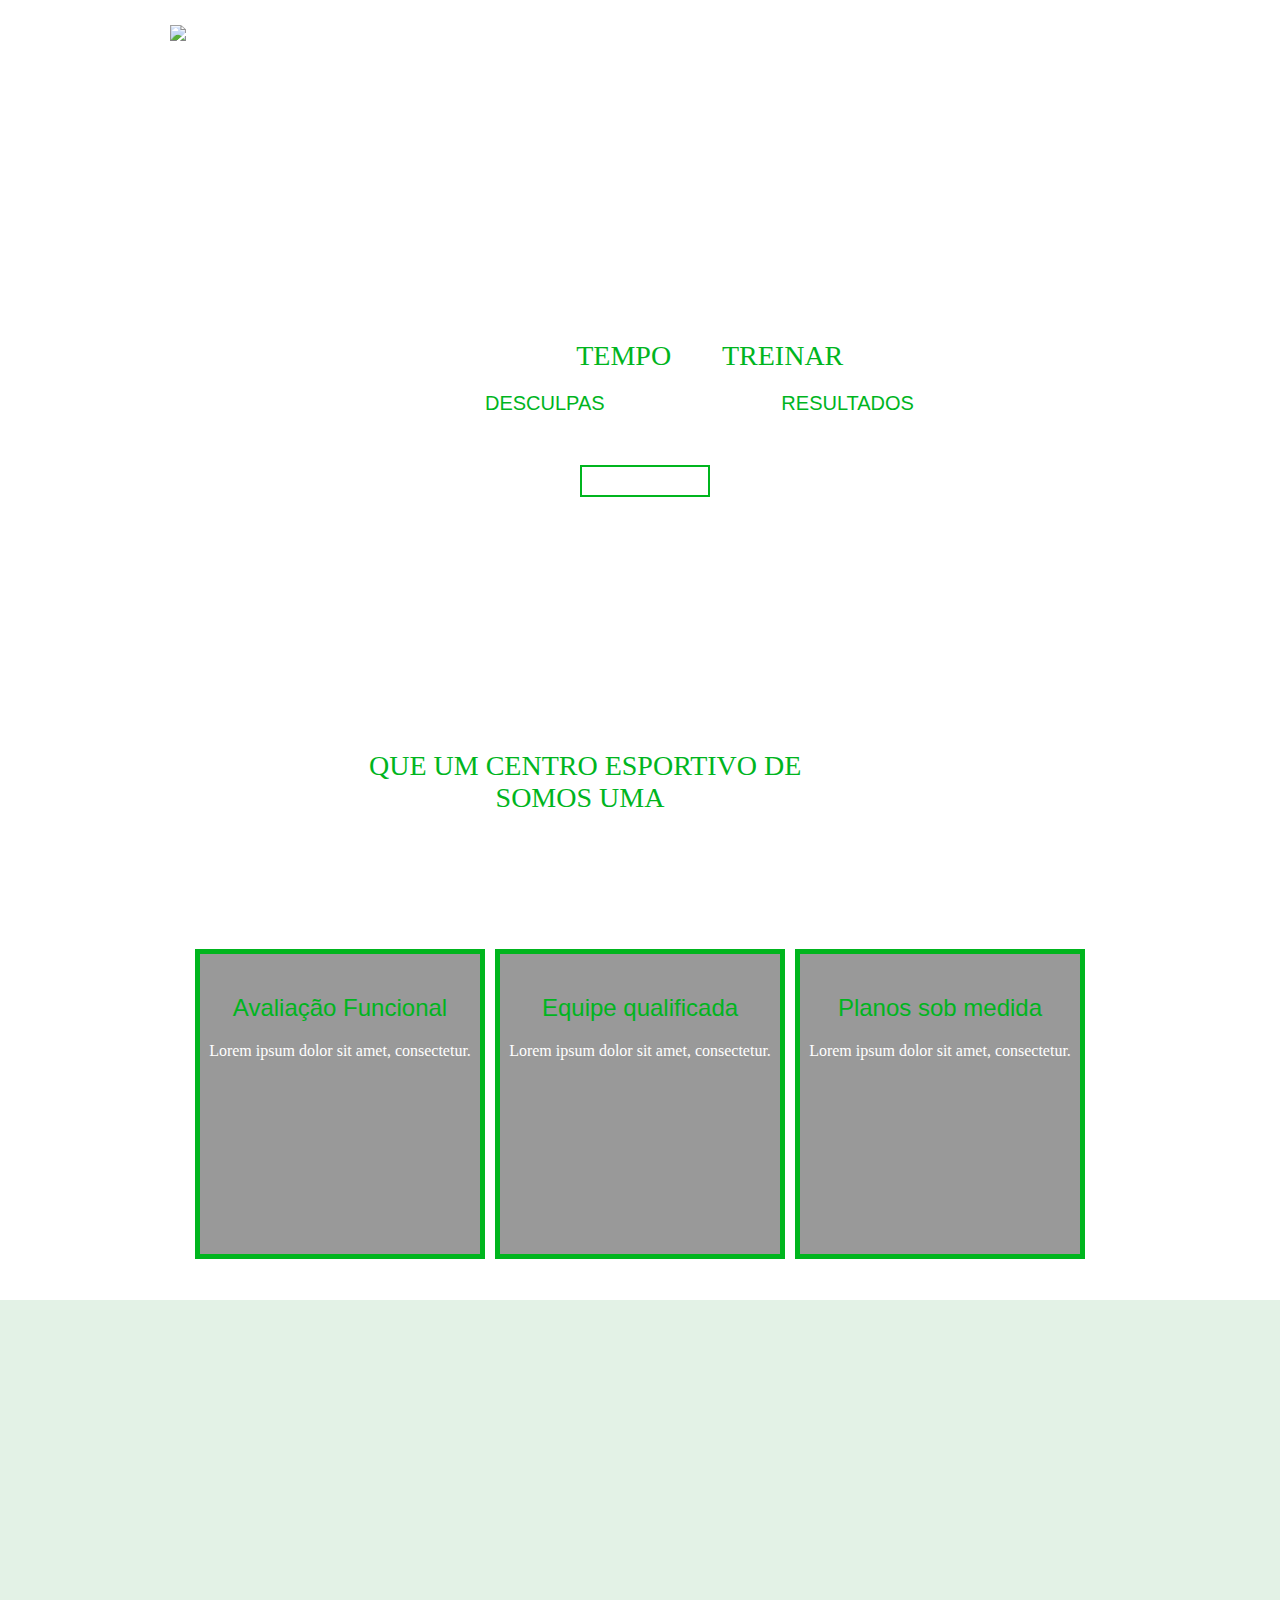
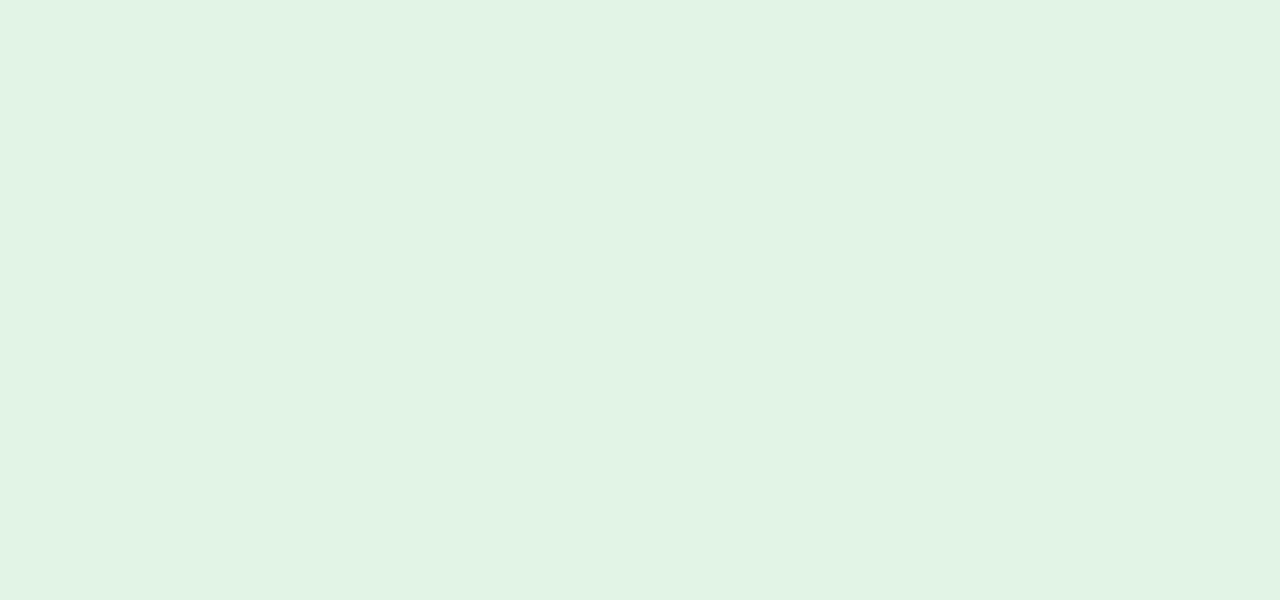
==== commit dbbff9de: "parte de sobre finalizada, seção de VMV iniciada" ====
--- a/index.html
+++ b/index.html
@@ -56,8 +56,53 @@
         </section>
 
         <!-- Seção de Sobre do Site -->
-        <section class="max_sobre">
-            
+        <section class="max_sobre" id="sobre">
+            <div class="container_16">
+                <div class="clear"></div>
+                <div id="max_sobre_texto">
+                    <h2>MAIS <i>QUE UM CENTRO ESPORTIVO DE </i>REFERÊNCIA,</br><i>SOMOS UMA</i> FAMÍLIA</h2>
+                </div>
+                <div class="clear"></div>
+                <div class="grid_16" id="max_sobre_boxes">
+                    <div class="grid_5 sobre_boxes">
+                        <img src="img/avaliacao-funcional.svg" alt="">
+                        <p>Avaliação Funcional</p>
+                        <div class="box_texto">
+                            Lorem ipsum dolor sit amet, consectetur.
+                        </div>                        
+                    </div>
+
+                    <div class="grid_5 sobre_boxes">
+                        <img src="img/equipe-qualificada.svg" alt="">
+                        <p>Equipe qualificada</p>
+                        <div class="box_texto">
+                            Lorem ipsum dolor sit amet, consectetur.
+                        </div>
+                    </div>
+
+                    <div class="grid_5 sobre_boxes">
+                        <img src="img/planos-sob-medida.svg" alt="">
+                        <p>Planos sob medida</p>
+                        <div class="box_texto">
+                            Lorem ipsum dolor sit amet, consectetur.
+                        </div>                        
+                    </div>
+
+                </div>
+            </div>
+        </section>
+
+        <!-- Seção de Visão, Missão, Valores -->
+        <section class="max_vmv">
+            <div id="visao">
+
+            </div>
+            <div id="missao">
+
+            </div>
+            <div id="valores">
+
+            </div>
         </section>
     </body>
     <!-- jquery -->
--- a/css/maxtraining.css
+++ b/css/maxtraining.css
@@ -106,13 +106,11 @@
   border: 0;
   margin: 0;
   padding: 0;
-  font-size: 100%;
-}
+  font-size: 100%; }
 
 html,
 body {
-  height: 100%;
-}
+  height: 100%; }
 
 article,
 aside,
@@ -127,102 +125,88 @@
 nav,
 section {
   /*
-    Override the default (display: inline) for
-    browsers that do not recognize HTML5 tags.
-
-    IE8 (and lower) requires a shiv:
-    http://ejohn.org/blog/html5-shiv
-  */
-  display: block;
-}
+  Override the default (display: inline) for
+  browsers that do not recognize HTML5 tags.
+
+  IE8 (and lower) requires a shiv:
+  http://ejohn.org/blog/html5-shiv
+*/
+  display: block; }
 
 b,
 strong {
   /*
-    Makes browsers agree.
-    IE + Opera = font-weight: bold.
-    Gecko + WebKit = font-weight: bolder.
-  */
-  font-weight: bold;
-}
+  Makes browsers agree.
+  IE + Opera = font-weight: bold.
+  Gecko + WebKit = font-weight: bolder.
+*/
+  font-weight: bold; }
 
 img {
   color: transparent;
   font-size: 0;
   vertical-align: middle;
   /*
-    For IE.
-    http://css-tricks.com/ie-fix-bicubic-scaling-for-images
-  */
-  -ms-interpolation-mode: bicubic;
-}
+  For IE.
+  http://css-tricks.com/ie-fix-bicubic-scaling-for-images
+*/
+  -ms-interpolation-mode: bicubic; }
 
 ol,
 ul {
-  list-style: none;
-}
+  list-style: none; }
 
 li {
   /*
-    For IE6 + IE7:
-
-    "display: list-item" keeps bullets from
-    disappearing if hasLayout is triggered.
-  */
-  display: list-item;
-}
+  For IE6 + IE7:
+
+  "display: list-item" keeps bullets from
+  disappearing if hasLayout is triggered.
+*/
+  display: list-item; }
 
 table {
   border-collapse: collapse;
-  border-spacing: 0;
-}
+  border-spacing: 0; }
 
 th,
 td,
 caption {
   font-weight: normal;
   vertical-align: top;
-  text-align: left;
-}
+  text-align: left; }
 
 q {
-  quotes: none;
-}
+  quotes: none; }
 
 q:before,
 q:after {
   content: "";
-  content: none;
-}
+  content: none; }
 
 sub,
 sup,
 small {
-  font-size: 75%;
-}
+  font-size: 75%; }
 
 sub,
 sup {
   line-height: 0;
   position: relative;
-  vertical-align: baseline;
-}
+  vertical-align: baseline; }
 
 sub {
-  bottom: -0.25em;
-}
+  bottom: -0.25em; }
 
 sup {
-  top: -0.5em;
-}
+  top: -0.5em; }
 
 svg {
   /*
-    For IE9. Without, occasionally draws shapes
-    outside the boundaries of <svg> rectangle.
-  */
-  overflow: hidden;
-}
+  For IE9. Without, occasionally draws shapes
+  outside the boundaries of <svg> rectangle.
+*/
+  overflow: hidden; }
 
 /*
   960 Grid System ~ Core CSS.
@@ -238,16 +222,14 @@
   Note: IE6 works fine without this fix.
 */
 body {
-  min-width: 960px;
-}
+  min-width: 960px; }
 
 /* Container
 ----------------------------------------------------------------------------------------------------*/
 .container_16 {
   margin-left: auto;
   margin-right: auto;
-  width: 960px;
-}
+  width: 960px; }
 
 /* Grid >> Global
 ----------------------------------------------------------------------------------------------------*/
@@ -270,8 +252,7 @@
   display: inline;
   float: left;
   margin-left: 10px;
-  margin-right: 10px;
-}
+  margin-right: 10px; }
 
 .push_1, .pull_1,
 .push_2, .pull_2,
@@ -289,332 +270,253 @@
 .push_14, .pull_14,
 .push_15, .pull_15,
 .push_16, .pull_16 {
-  position: relative;
-}
+  position: relative; }
 
 /* Grid >> Children (Alpha ~ First, Omega ~ Last)
 ----------------------------------------------------------------------------------------------------*/
 .alpha {
-  margin-left: 0;
-}
+  margin-left: 0; }
 
 .omega {
-  margin-right: 0;
-}
+  margin-right: 0; }
 
 /* Grid >> 16 Columns
 ----------------------------------------------------------------------------------------------------*/
 .container_16 .grid_1 {
-  width: 40px;
-}
+  width: 40px; }
 
 .container_16 .grid_2 {
-  width: 100px;
-}
+  width: 100px; }
 
 .container_16 .grid_3 {
-  width: 160px;
-}
+  width: 160px; }
 
 .container_16 .grid_4 {
-  width: 220px;
-}
+  width: 220px; }
 
 .container_16 .grid_5 {
-  width: 280px;
-}
+  width: 280px; }
 
 .container_16 .grid_6 {
-  width: 340px;
-}
+  width: 340px; }
 
 .container_16 .grid_7 {
-  width: 400px;
-}
+  width: 400px; }
 
 .container_16 .grid_8 {
-  width: 460px;
-}
+  width: 460px; }
 
 .container_16 .grid_9 {
-  width: 520px;
-}
+  width: 520px; }
 
 .container_16 .grid_10 {
-  width: 580px;
-}
+  width: 580px; }
 
 .container_16 .grid_11 {
-  width: 640px;
-}
+  width: 640px; }
 
 .container_16 .grid_12 {
-  width: 700px;
-}
+  width: 700px; }
 
 .container_16 .grid_13 {
-  width: 760px;
-}
+  width: 760px; }
 
 .container_16 .grid_14 {
-  width: 820px;
-}
+  width: 820px; }
 
 .container_16 .grid_15 {
-  width: 880px;
-}
+  width: 880px; }
 
 .container_16 .grid_16 {
-  width: 940px;
-}
+  width: 940px; }
 
 /* Prefix Extra Space >> 16 Columns
 ----------------------------------------------------------------------------------------------------*/
 .container_16 .prefix_1 {
-  padding-left: 60px;
-}
+  padding-left: 60px; }
 
 .container_16 .prefix_2 {
-  padding-left: 120px;
-}
+  padding-left: 120px; }
 
 .container_16 .prefix_3 {
-  padding-left: 180px;
-}
+  padding-left: 180px; }
 
 .container_16 .prefix_4 {
-  padding-left: 240px;
-}
+  padding-left: 240px; }
 
 .container_16 .prefix_5 {
-  padding-left: 300px;
-}
+  padding-left: 300px; }
 
 .container_16 .prefix_6 {
-  padding-left: 360px;
-}
+  padding-left: 360px; }
 
 .container_16 .prefix_7 {
-  padding-left: 420px;
-}
+  padding-left: 420px; }
 
 .container_16 .prefix_8 {
-  padding-left: 480px;
-}
+  padding-left: 480px; }
 
 .container_16 .prefix_9 {
-  padding-left: 540px;
-}
+  padding-left: 540px; }
 
 .container_16 .prefix_10 {
-  padding-left: 600px;
-}
+  padding-left: 600px; }
 
 .container_16 .prefix_11 {
-  padding-left: 660px;
-}
+  padding-left: 660px; }
 
 .container_16 .prefix_12 {
-  padding-left: 720px;
-}
+  padding-left: 720px; }
 
 .container_16 .prefix_13 {
-  padding-left: 780px;
-}
+  padding-left: 780px; }
 
 .container_16 .prefix_14 {
-  padding-left: 840px;
-}
+  padding-left: 840px; }
 
 .container_16 .prefix_15 {
-  padding-left: 900px;
-}
+  padding-left: 900px; }
 
 /* Suffix Extra Space >> 16 Columns
 ----------------------------------------------------------------------------------------------------*/
 .container_16 .suffix_1 {
-  padding-right: 60px;
-}
+  padding-right: 60px; }
 
 .container_16 .suffix_2 {
-  padding-right: 120px;
-}
+  padding-right: 120px; }
 
 .container_16 .suffix_3 {
-  padding-right: 180px;
-}
+  padding-right: 180px; }
 
 .container_16 .suffix_4 {
-  padding-right: 240px;
-}
+  padding-right: 240px; }
 
 .container_16 .suffix_5 {
-  padding-right: 300px;
-}
+  padding-right: 300px; }
 
 .container_16 .suffix_6 {
-  padding-right: 360px;
-}
+  padding-right: 360px; }
 
 .container_16 .suffix_7 {
-  padding-right: 420px;
-}
+  padding-right: 420px; }
 
 .container_16 .suffix_8 {
-  padding-right: 480px;
-}
+  padding-right: 480px; }
 
 .container_16 .suffix_9 {
-  padding-right: 540px;
-}
+  padding-right: 540px; }
 
 .container_16 .suffix_10 {
-  padding-right: 600px;
-}
+  padding-right: 600px; }
 
 .container_16 .suffix_11 {
-  padding-right: 660px;
-}
+  padding-right: 660px; }
 
 .container_16 .suffix_12 {
-  padding-right: 720px;
-}
+  padding-right: 720px; }
 
 .container_16 .suffix_13 {
-  padding-right: 780px;
-}
+  padding-right: 780px; }
 
 .container_16 .suffix_14 {
-  padding-right: 840px;
-}
+  padding-right: 840px; }
 
 .container_16 .suffix_15 {
-  padding-right: 900px;
-}
+  padding-right: 900px; }
 
 /* Push Space >> 16 Columns
 ----------------------------------------------------------------------------------------------------*/
 .container_16 .push_1 {
-  left: 60px;
-}
+  left: 60px; }
 
 .container_16 .push_2 {
-  left: 120px;
-}
+  left: 120px; }
 
 .container_16 .push_3 {
-  left: 180px;
-}
+  left: 180px; }
 
 .container_16 .push_4 {
-  left: 240px;
-}
+  left: 240px; }
 
 .container_16 .push_5 {
-  left: 300px;
-}
+  left: 300px; }
 
 .container_16 .push_6 {
-  left: 360px;
-}
+  left: 360px; }
 
 .container_16 .push_7 {
-  left: 420px;
-}
+  left: 420px; }
 
 .container_16 .push_8 {
-  left: 480px;
-}
+  left: 480px; }
 
 .container_16 .push_9 {
-  left: 540px;
-}
+  left: 540px; }
 
 .container_16 .push_10 {
-  left: 600px;
-}
+  left: 600px; }
 
 .container_16 .push_11 {
-  left: 660px;
-}
+  left: 660px; }
 
 .container_16 .push_12 {
-  left: 720px;
-}
+  left: 720px; }
 
 .container_16 .push_13 {
-  left: 780px;
-}
+  left: 780px; }
 
 .container_16 .push_14 {
-  left: 840px;
-}
+  left: 840px; }
 
 .container_16 .push_15 {
-  left: 900px;
-}
+  left: 900px; }
 
 /* Pull Space >> 16 Columns
 ----------------------------------------------------------------------------------------------------*/
 .container_16 .pull_1 {
-  left: -60px;
-}
+  left: -60px; }
 
 .container_16 .pull_2 {
-  left: -120px;
-}
+  left: -120px; }
 
 .container_16 .pull_3 {
-  left: -180px;
-}
+  left: -180px; }
 
 .container_16 .pull_4 {
-  left: -240px;
-}
+  left: -240px; }
 
 .container_16 .pull_5 {
-  left: -300px;
-}
+  left: -300px; }
 
 .container_16 .pull_6 {
-  left: -360px;
-}
+  left: -360px; }
 
 .container_16 .pull_7 {
-  left: -420px;
-}
+  left: -420px; }
 
 .container_16 .pull_8 {
-  left: -480px;
-}
+  left: -480px; }
 
 .container_16 .pull_9 {
-  left: -540px;
-}
+  left: -540px; }
 
 .container_16 .pull_10 {
-  left: -600px;
-}
+  left: -600px; }
 
 .container_16 .pull_11 {
-  left: -660px;
-}
+  left: -660px; }
 
 .container_16 .pull_12 {
-  left: -720px;
-}
+  left: -720px; }
 
 .container_16 .pull_13 {
-  left: -780px;
-}
+  left: -780px; }
 
 .container_16 .pull_14 {
-  left: -840px;
-}
+  left: -840px; }
 
 .container_16 .pull_15 {
-  left: -900px;
-}
+  left: -900px; }
 
 /* `Clear Floated Elements
 ----------------------------------------------------------------------------------------------------*/
@@ -625,28 +527,25 @@
   overflow: hidden;
   visibility: hidden;
   width: 0;
-  height: 0;
-}
+  height: 0; }
 
 /* http://www.yuiblog.com/blog/2010/09/27/clearfix-reloaded-overflowhidden-demystified */
 .clearfix:before,
 .clearfix:after,
 .container_16:before,
 .container_16:after {
-  content: ".";
+  content: '.';
   display: block;
   overflow: hidden;
   visibility: hidden;
   font-size: 0;
   line-height: 0;
   width: 0;
-  height: 0;
-}
+  height: 0; }
 
 .clearfix:after,
 .container_16:after {
-  clear: both;
-}
+  clear: both; }
 
 /*
   The following zoom:1 rule is specifically for IE6 + IE7.
@@ -654,8 +553,7 @@
 */
 .clearfix,
 .container_16 {
-  zoom: 1;
-}
+  zoom: 1; }
 
 /*
     Configurção de fontes
@@ -663,23 +561,20 @@
 @font-face {
   font-family: "Unica One";
   font-style: normal;
-  src: local("Unica One"), url("../fonts/Unica_One/UnicaOne-Regular.ttf") format("ttf");
-}
+  src: local("Unica One"), url("../fonts/Unica_One/UnicaOne-Regular.ttf") format("ttf"); }
+
 /*
     Estilização geral
 */
 body {
-  font-family: Unica One;
-}
+  font-family: Unica One; }
 
 p {
-  font-family: Unica One, sans-serif;
-}
+  font-family: Unica One, sans-serif; }
 
 img {
   display: block;
-  max-width: 100%;
-}
+  max-width: 100%; }
 
 /*
 *   Estilização da Página Web
@@ -692,44 +587,35 @@
   top: 0;
   width: 100%;
   height: 100px;
-  padding: 5px 0;
-}
-.header img {
-  margin-top: 20px;
-}
-.header label {
-  margin: 0 40px 0 0;
-  font-size: 26px;
-  line-height: 70px;
-  width: 30px;
-  float: right;
-  display: none;
-}
-.header #toogle {
-  display: none;
-}
+  padding: 5px 0; }
+  .header img {
+    margin-top: 20px; }
+  .header label {
+    margin: 0 40px 0 0;
+    font-size: 26px;
+    line-height: 70px;
+    width: 30px;
+    float: right;
+    display: none; }
+  .header #toogle {
+    display: none; }
 
 .header_menu {
-  text-align: right;
-}
-.header_menu ul {
-  margin-top: 60px;
-}
-.header_menu ul li {
-  clear: right;
-  display: inline-block;
-  margin: 0 5px;
-}
-.header_menu ul li a {
-  color: #fff;
-  text-decoration: none;
-  text-transform: uppercase;
-  font-size: 20px;
-  transition: all ease-in-out 0.2s;
-}
-.header_menu ul li a:hover {
-  color: #00b51e;
-}
+  text-align: right; }
+  .header_menu ul {
+    margin-top: 60px; }
+    .header_menu ul li {
+      clear: right;
+      display: inline-block;
+      margin: 0 5px; }
+    .header_menu ul li a {
+      color: #fff;
+      text-decoration: none;
+      text-transform: uppercase;
+      font-size: 20px;
+      transition: all ease-in-out 0.2s; }
+    .header_menu ul li a:hover {
+      color: #00b51e; }
 
 /*  INTRODUÇÃO DO SITE
 */
@@ -738,49 +624,87 @@
   height: 700px;
   background-image: url("../img/bg-inicio.png");
   background-size: cover;
-  text-align: center;
-}
-.max_inicio i {
-  color: #00b51e;
-  font-style: normal;
-}
-.max_inicio #max_inicio_texto {
-  margin-top: 340px;
-}
-.max_inicio #max_hashtag {
-  position: relative;
-  width: 150px;
-  left: 405px;
-  top: 30px;
-  margin: 5px 5px;
-}
-.max_inicio #max_hashtag p {
-  text-align: center;
-  font-size: 16px;
-  font-family: sans-serif;
-  text-transform: uppercase;
-  padding: 5px 2px;
-  border: 2px solid #00b51e;
-  transition: all ease-in-out 0.3s;
-}
-.max_inicio #max_hashtag p a {
-  text-decoration: none;
-  color: #fff;
-}
-.max_inicio #max_hashtag p:hover {
-  background-color: #00b51e;
-  border: 2px solid #fff;
-}
-.max_inicio h2 {
-  font-size: 28px;
-  font-weight: 500;
-  color: #fff;
-  margin: 10px;
-}
-.max_inicio p {
-  margin: 10px;
-  font-size: 20px;
-  color: #fff;
-}
-
-/*# sourceMappingURL=css/maxtraining.css.map */
+  text-align: center; }
+  .max_inicio i {
+    color: #00b51e;
+    font-style: normal; }
+  .max_inicio #max_inicio_texto {
+    margin-top: 340px; }
+  .max_inicio #max_hashtag {
+    position: relative;
+    width: 150px;
+    left: 405px;
+    top: 30px;
+    margin: 5px 5px; }
+    .max_inicio #max_hashtag p {
+      text-align: center;
+      font-size: 16px;
+      font-family: sans-serif;
+      text-transform: uppercase;
+      padding: 5px 2px;
+      border: 2px solid #00b51e;
+      transition: all ease-in-out 0.3s; }
+      .max_inicio #max_hashtag p a {
+        text-decoration: none;
+        color: #fff; }
+    .max_inicio #max_hashtag p:hover {
+      background-color: #00b51e;
+      border: 2px solid #fff; }
+  .max_inicio h2 {
+    font-size: 28px;
+    font-weight: 500;
+    color: #fff;
+    margin: 10px; }
+  .max_inicio p {
+    margin: 10px;
+    font-size: 20px;
+    color: #fff; }
+
+/* SOBRE
+*/
+.max_sobre {
+  width: 100%;
+  height: 600px;
+  background-image: url("../img/bg-sobre.png");
+  background-size: cover; }
+  .max_sobre i {
+    color: #00b51e;
+    font-style: normal; }
+  .max_sobre #max_sobre_texto {
+    margin-top: 50px;
+    text-align: center; }
+    .max_sobre #max_sobre_texto h2 {
+      font-size: 28px;
+      font-weight: 500;
+      color: #fff;
+      margin: 10px; }
+  .max_sobre #max_sobre_boxes {
+    margin-top: 120px;
+    color: #00b51e;
+    font-size: 16px;
+    text-align: center;
+    padding-left: 20px; }
+    .max_sobre #max_sobre_boxes .sobre_boxes {
+      border: solid 5px #00b51e;
+      height: 300px;
+      margin: 5px;
+      background-color: rgba(0, 0, 0, 0.4); }
+      .max_sobre #max_sobre_boxes .sobre_boxes img {
+        margin-left: 90px;
+        margin-top: 20px;
+        margin-bottom: 20px; }
+      .max_sobre #max_sobre_boxes .sobre_boxes p {
+        font-size: 24px;
+        margin-top: 20px; }
+      .max_sobre #max_sobre_boxes .sobre_boxes .box_texto {
+        font-size: 16px;
+        margin-top: 20px;
+        color: #fff; }
+
+/*
+    MISSÃO, VISÃO, VALORES
+*/
+.max_vmv {
+  width: 100%;
+  height: 900px;
+  background-color: #e3f2e6; }
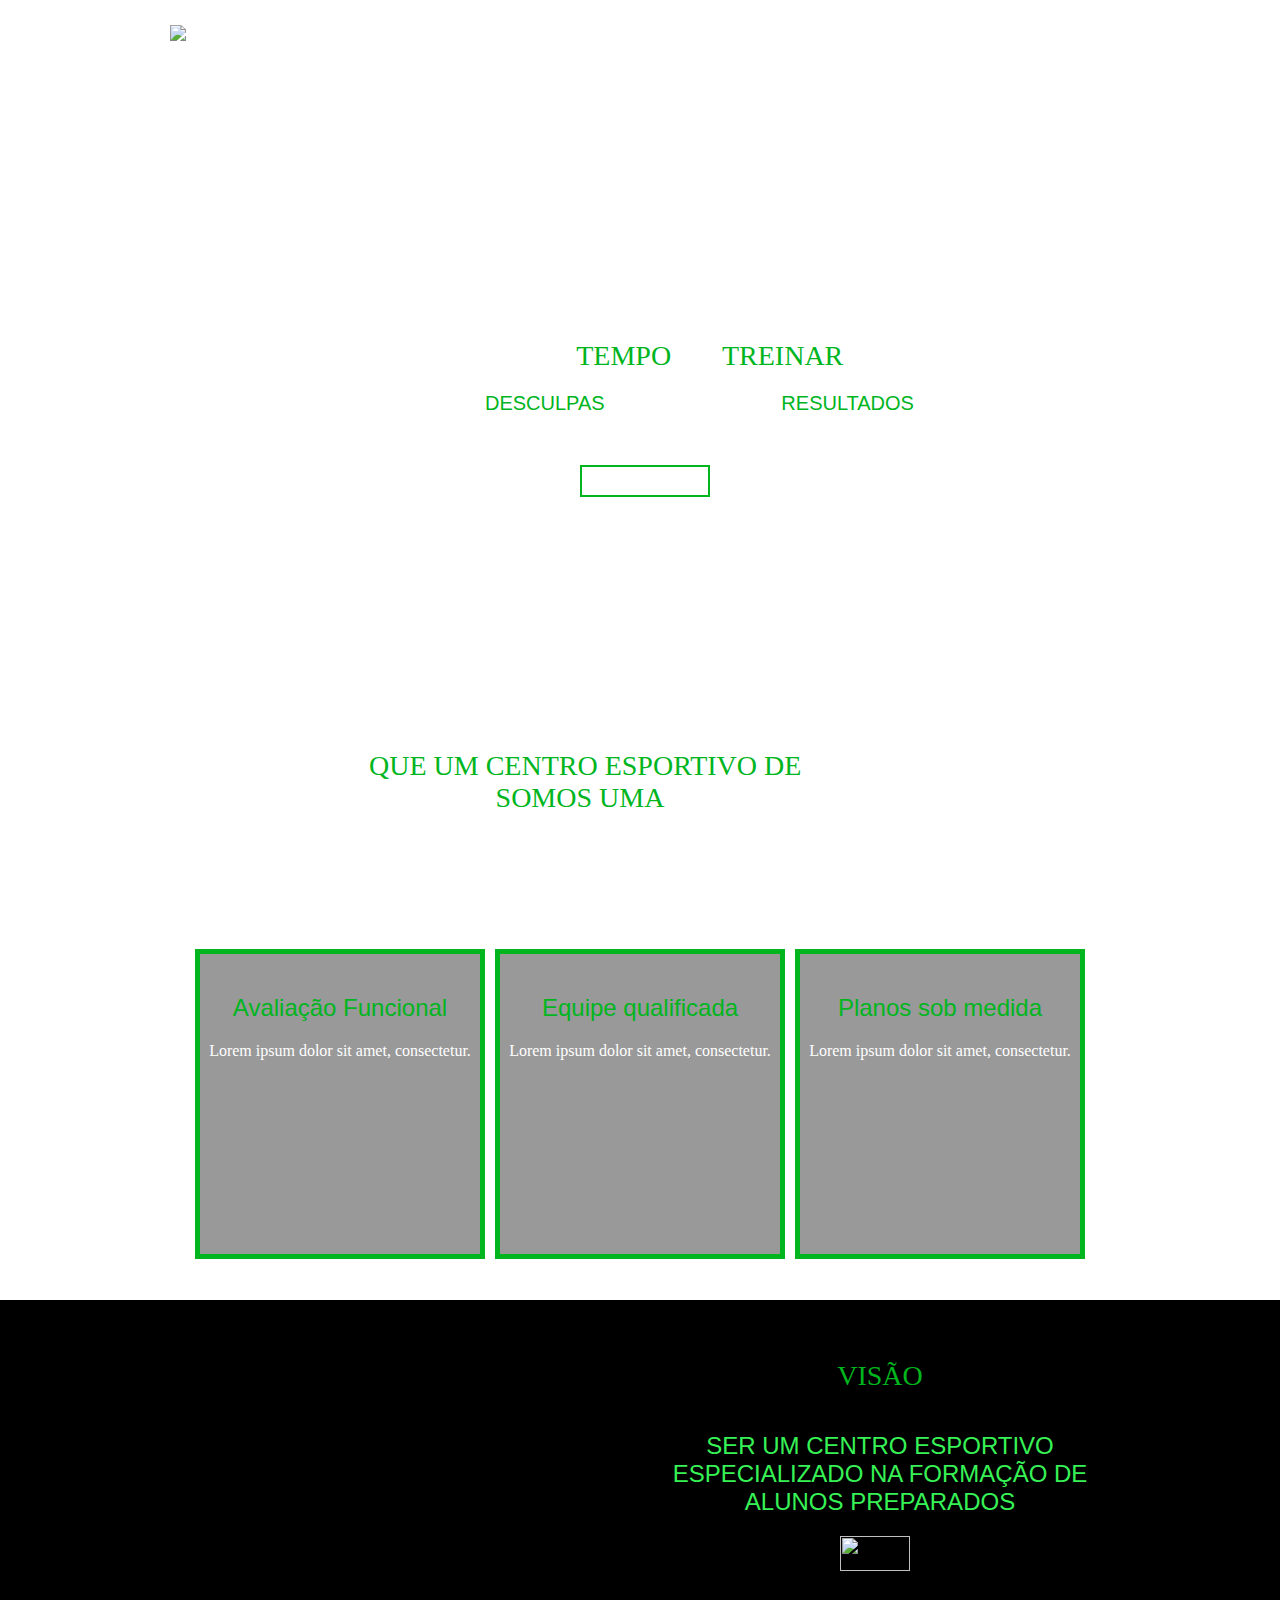
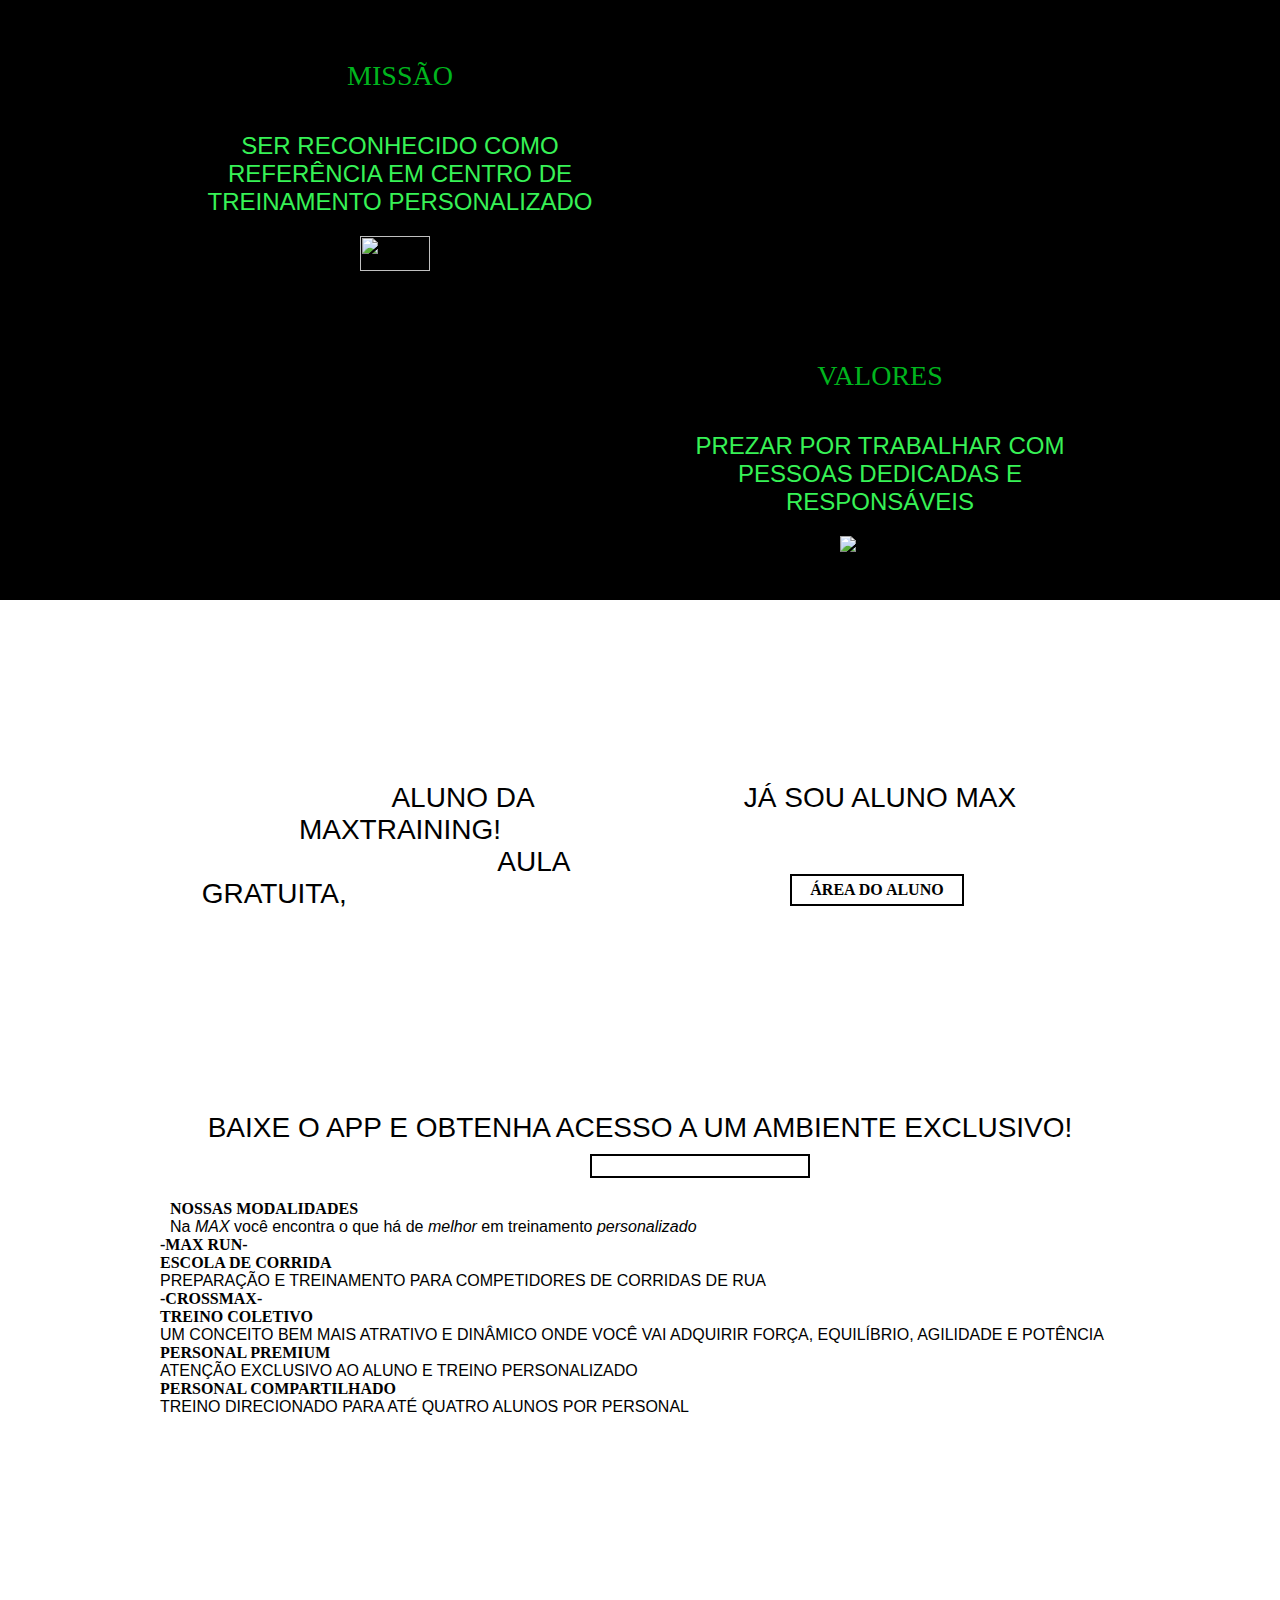
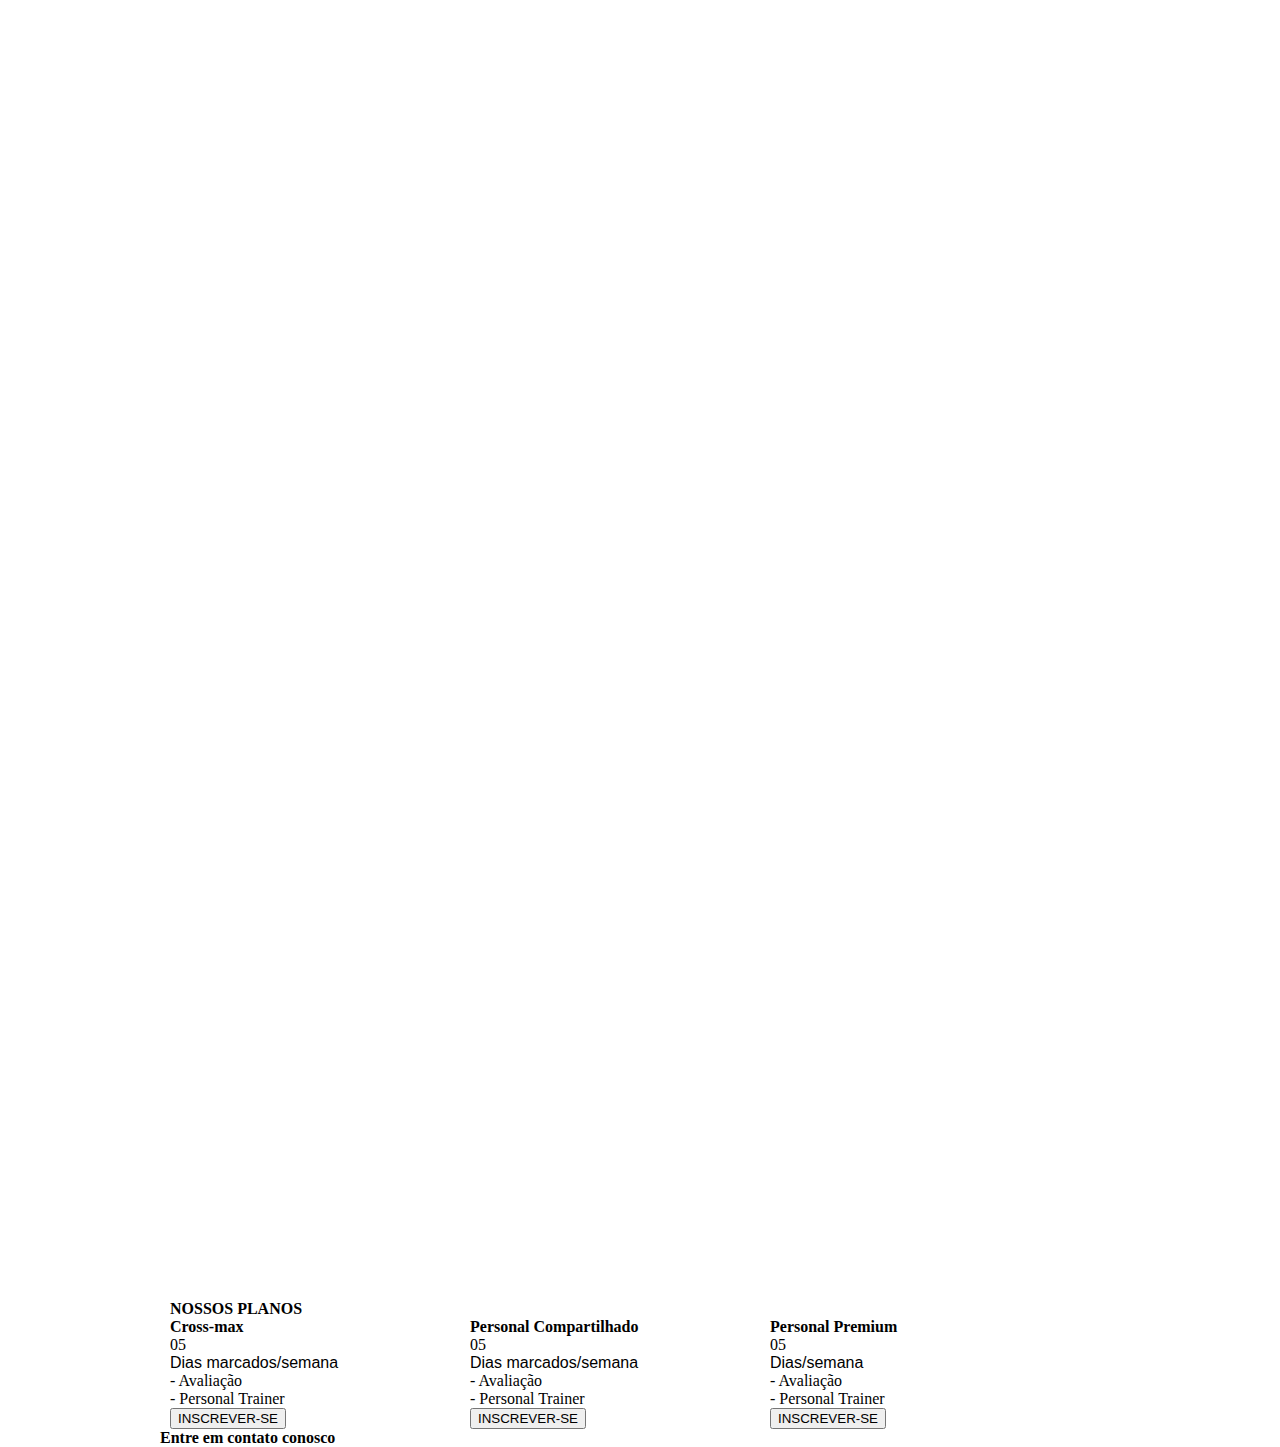
==== commit 42ee256a: "seção de modalidade e planos terminada, iniciada seção de contato" ====
--- a/index.html
+++ b/index.html
@@ -94,14 +94,240 @@
 
         <!-- Seção de Visão, Missão, Valores -->
         <section class="max_vmv">
+            <!-- Visão -->
             <div id="visao">
-
-            </div>
+                <div class="container_16">
+                    <div class="grid_8 prefix_8">
+                        <h3>VISÃO</h3>
+                        <P>
+                            Ser um centro esportivo
+                            especializado na formação
+                            de alunos preparados
+                        </P>
+                        <img class="max_vmv_logo" src="img/logo-alternativo.svg" alt="">
+                    </div>
+                </div>
+                
+            </div>
+
+            <!-- Missão -->
             <div id="missao">
-
-            </div>
+                <div class="container_16">
+                    <div class="grid_8">
+                        <h3>MISSÃO</h3>
+                        <P>Ser reconhecido como referência
+                         em centro de treinamento
+                         personalizado
+                        </P>
+                        <img class="max_vmv_logo" src="img/logo-alternativo.svg" alt="" >
+                    </div>
+                </div>
+            </div>
+
+            <!-- Valores -->
             <div id="valores">
-
+                <div class="container_16">
+                    <div class="grid_8 prefix_8">
+                        <h3>VALORES</h3>
+                        <p>Prezar por trabalhar com
+                        pessoas dedicadas e responsáveis
+                        </p>
+                        <img src="img/logo-alternativo.svg" alt="Prezar por trabalhar com pessoas dedicadas e responsaveis" class="max_vmv_logo">
+                    </div>
+                </div>
+            </div>
+        </section>
+
+        <!-- Seção do aluno -->
+        <section class="max_alunos">
+            <div class="container_16">
+                <div class="clear"></div>
+                <div class="grid_16">
+                    <h2>ÁREA DO ALUNO MAX</h2>
+                </div>
+                <div class="clear"></div>
+                <div class="grid_8">
+                    <p class="max_aluno-texto">
+                            <i>SEJA UM</i> ALUNO DA MAXTRAINING!
+                    </br>
+                            <i>VENHA FAZER UMA</i> AULA GRATUITA,
+                            <i>VOCÊ NÃO VAI SE ARREPENDER.</i>
+                    </p>
+                    <div class="clear"></div>                    
+                    <a class="max_btn-white grid_3" target="_blank" href="https://docs.google.com/forms/d/e/1FAIpQLSd0KEGyKrLHB7mexFdvC40RfdB4-Bxud8uSpc6SQTPsRopdTw/viewform">
+                        AULA GRÁTIS
+                    </a>    
+                </div>
+
+                <div class="grid_8">
+                    <p class="max_aluno-texto">
+                        JÁ SOU ALUNO MAX
+                    </p>
+                    <div class="clear"></div>
+                    <div class="grid_3 prefix_2">
+                        <img src="img/tecnofit.png" alt="">
+                    </div>
+                    <a href="https://app.tecnofit.com.br/aluno/login/" target="_blank" class="max_btn-black grid_3">
+                        ÁREA DO ALUNO
+                    </a>
+                </div>
+            </div>
+            <div class="container_16">
+                <div class="clear"></div>
+                <div class="max_aluno-texto">
+                    <p>BAIXE O APP E OBTENHA ACESSO A UM AMBIENTE EXCLUSIVO!</p>
+                </div>
+                <div class="max_app grid_4 prefix_7 sufix_7">
+                    <a href="#">
+                        <img src="img/tecnofit-app.png" alt="">
+                    </a>
+                </div>
+            </div>
+        </section>
+
+        <!-- Seção das Modalidades Max -->
+        <section class="max_modalidades" id="modalidades">
+            <div class="container_16">
+                <div class="clear"></div>
+                <div class="grid_16">
+                    <h2>NOSSAS MODALIDADES</h2>
+                </div>
+                <div class="clear"></div>
+                <div class="grid_16">
+                    <p>Na <i>MAX</i> você encontra o que há de <i>melhor</i>
+                        em treinamento <i>personalizado</i></p>
+                </div>
+                <div class="clear"></div>
+                <div class="container_16">
+                    <div class="max_modalidades-boxs">
+                        <figure class="img-background">
+                            <img src="img/modalidade-1.png" alt="">
+                            <figcaption>
+                                <h3>-MAX RUN-
+                                    <br>ESCOLA DE CORRIDA
+                                </h3>
+                                <p>
+                                PREPARAÇÃO E TREINAMENTO PARA COMPETIDORES DE CORRIDAS DE RUA
+                                </p>
+                            </figcaption>
+                        </figure>
+                    </div>
+                    <div class="max_modalidades-boxs">
+                        <figure class="img-background">
+                            <img src="img/modalidade-2.png" alt="">
+                            <figcaption>
+                                <h3>-CROSSMAX-
+                                    <br>TREINO COLETIVO
+                                </h3>
+                                <p>
+                                    UM CONCEITO BEM MAIS ATRATIVO E DINÂMICO ONDE VOCÊ VAI ADQUIRIR FORÇA, EQUILÍBRIO, AGILIDADE E POTÊNCIA
+                                </p>
+                            </figcaption>
+                        </figure>
+                    </div>
+                    <div class="max_modalidades-boxs">
+                        <figure class="img-background">
+                            <img src="img/modalidade-3.png" alt="">
+                            <figcaption>
+                                <h3>PERSONAL PREMIUM</h3>
+                                <p>
+                                ATENÇÃO EXCLUSIVO AO ALUNO E TREINO PERSONALIZADO
+                                </p>
+                            </figcaption>
+                        </figure>
+                    </div>
+                    <div class="max_modalidades-boxs">
+                        <figure class="img-background">
+                            <img src="img/modalidade-4.png" alt="">
+                            <figcaption>
+                                <h3>PERSONAL COMPARTILHADO</h3>
+                                <p>
+                                TREINO DIRECIONADO PARA ATÉ QUATRO ALUNOS POR PERSONAL
+                                </p>
+                            </figcaption>
+                        </figure>
+                    </div>
+                </div>
+
+            </div>
+        </section>
+
+        <!-- Seção de planos -->
+        <section class="max_planos" id="nossos-planos">
+            <div class="container_16">
+                <div class="clear"></div>
+                <h2 class="grid_16">NOSSOS PLANOS</h2>
+                <div class="clear"></div>
+                <!-- Caixas com os planos -->
+                <ul class="max_planos-lista">
+                    <li class="plano grid_5" id="cross-max">
+                        <h3>Cross-max</h3>
+                        <div class="content">
+                            <span class="num">
+                                05
+                            </span>
+                            <p class="text">
+                                Dias marcados/semana
+                            </p>
+                            <ul class="list">
+                                <li>- Avaliação</li>
+                                <li>- Personal Trainer</li>
+                            </ul>
+                        </div>
+                        <form action="https://google.com">
+                            <button class="planos-btn">
+                                INSCREVER-SE
+                            </button>
+                        </form>
+                    </li>
+                    <li class="plano grid_5" id="compartilhado">
+                        <h3>Personal Compartilhado</h3>
+                        <div class="content">
+                            <span class="num">
+                                05
+                            </span>
+                            <p class="text">
+                                Dias marcados/semana
+                            </p>
+                            <ul class="list">
+                                <li>- Avaliação</li>
+                                <li>- Personal Trainer</li>
+                            </ul>                         
+                        </div>
+                        <form action="https://google.com">
+                            <button class="planos-btn">
+                                INSCREVER-SE
+                            </button>
+                        </form>                    
+                    </li>
+                    <li class="plano grid_5" id="premium">
+                        <h3>Personal Premium</h3>
+                        <div class="content">
+                            <span class="num">
+                                05
+                            </span>
+                            <p class="text">
+                                Dias/semana
+                            </p>
+                            <ul class="list">
+                                <li>- Avaliação</li>
+                                <li>- Personal Trainer</li>
+                            </ul>
+                            <form action="https://google.com">
+                                <button class="planos-btn">
+                                    INSCREVER-SE
+                                </button>
+                            </form>                  
+                        </div>                        
+                    </li>
+                </ul>
+            </div>
+        </section>
+
+        <!-- Seção de contato -->
+        <section class="max_contato" id="fale-conosco">
+            <div class="container_16">
+                <h2>Entre em contato conosco</h2>
             </div>
         </section>
     </body>
--- a/css/maxtraining.css
+++ b/css/maxtraining.css
@@ -707,4 +707,155 @@
 .max_vmv {
   width: 100%;
   height: 900px;
-  background-color: #e3f2e6; }
+  background-color: black; }
+  .max_vmv #visao {
+    height: 300px;
+    display: flex;
+    flex: auto;
+    background-image: url("../img/visao.png");
+    background-size: cover;
+    background-position: center; }
+    .max_vmv #visao h3 {
+      font-size: 28px;
+      color: #00b51e;
+      text-align: center;
+      font-weight: 500;
+      margin-top: 60px; }
+    .max_vmv #visao p {
+      font-size: 24px;
+      color: #37f256;
+      text-align: center;
+      margin-top: 40px;
+      text-transform: uppercase; }
+    .max_vmv #visao .max_vmv_logo {
+      width: 70px;
+      height: 35px;
+      margin-top: 20px;
+      margin-left: 190px; }
+  .max_vmv #missao {
+    height: 300px;
+    display: flex;
+    flex: auto;
+    background-image: url("../img/missao.png");
+    background-size: cover;
+    background-position: center; }
+    .max_vmv #missao h3 {
+      font-size: 28px;
+      color: #00b51e;
+      text-align: center;
+      font-weight: 500;
+      margin-top: 60px; }
+    .max_vmv #missao p {
+      font-size: 24px;
+      color: #37f256;
+      text-align: center;
+      margin-top: 40px;
+      text-transform: uppercase; }
+    .max_vmv #missao .max_vmv_logo {
+      width: 70px;
+      height: 35px;
+      margin-top: 20px;
+      margin-left: 190px; }
+  .max_vmv #valores {
+    height: 300px;
+    display: flex;
+    flex: auto;
+    background-image: url("../img/valores.png");
+    background-size: cover;
+    background-position: center; }
+    .max_vmv #valores h3 {
+      font-size: 28px;
+      color: #00b51e;
+      text-align: center;
+      font-weight: 500;
+      margin-top: 60px; }
+    .max_vmv #valores p {
+      font-size: 24px;
+      color: #37f256;
+      text-align: center;
+      margin-top: 40px;
+      text-transform: uppercase; }
+    .max_vmv #valores .max_vmv_logo {
+      width: 70px;
+      height: 35px;
+      margin-top: 20px;
+      margin-left: 190px; }
+
+/*  ARÉA DO ALUNO
+*/
+.max_alunos {
+  width: 100%;
+  height: 600px;
+  background-image: url("../img/bg-aluno.png");
+  background-size: cover; }
+  .max_alunos h2 {
+    font-size: 28px;
+    color: #fff;
+    text-align: center;
+    font-weight: 500;
+    margin-top: 60px; }
+  .max_alunos .max_aluno-texto {
+    font-size: 28px;
+    color: #000;
+    text-align: center;
+    margin-top: 90px; }
+  .max_alunos i {
+    color: #fff;
+    font-style: normal; }
+  .max_alunos img {
+    padding: 30px 0 0 0; }
+
+.max_btn-white {
+  background-color: transparent;
+  border: 2px solid #fff;
+  color: #fff;
+  text-align: center;
+  text-decoration: none;
+  font-weight: bold;
+  padding: 5px;
+  width: 200px;
+  margin-top: 48px;
+  margin-left: 140px;
+  transition: all ease-in-out 0.5s; }
+
+.max_btn-white:hover {
+  background-color: #00b51e;
+  border: 2px solid #000;
+  color: #000; }
+
+.max_btn-black {
+  background-color: transparent;
+  border: 2px solid #000;
+  color: #000;
+  text-align: center;
+  text-decoration: none;
+  font-weight: bold;
+  padding: 5px;
+  width: 200px;
+  margin-top: 30px;
+  margin-left: 140px;
+  transition: all ease-in-out 0.5s; }
+
+.max_btn-black:hover {
+  background-color: #00b51e;
+  border: 2px solid #fff;
+  color: #fff; }
+
+.max_app img {
+  border: solid 2px #000;
+  padding: 10px;
+  margin: 10px 0 10px 0;
+  transition: all ease-in-out 0.4s; }
+
+.max_app img:hover {
+  border: solid 2px #fff;
+  background-color: #fff; }
+
+/*
+*   MODALIDADES MAX
+*/
+.max_modalidades {
+  width: 100%;
+  height: 1700px;
+  background-image: url("../img/bg-modalidades.png");
+  background-size: cover; }
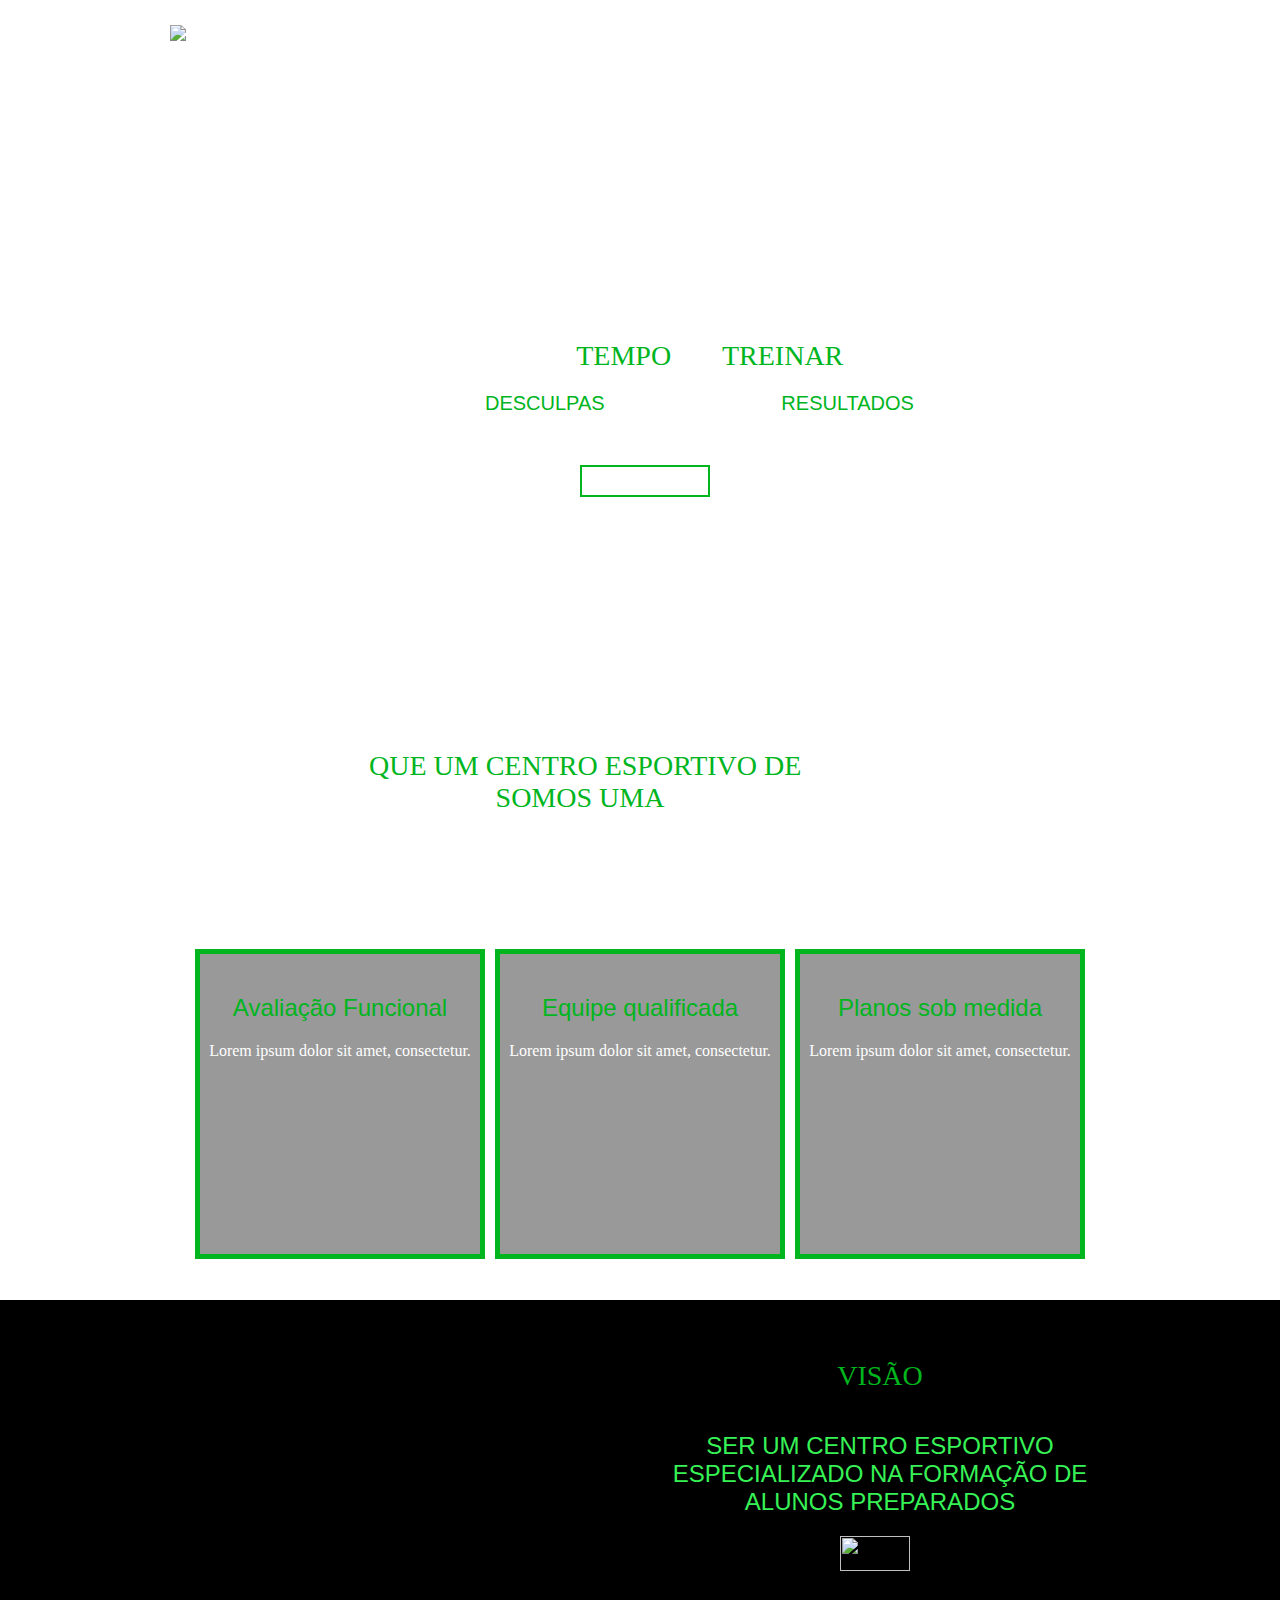
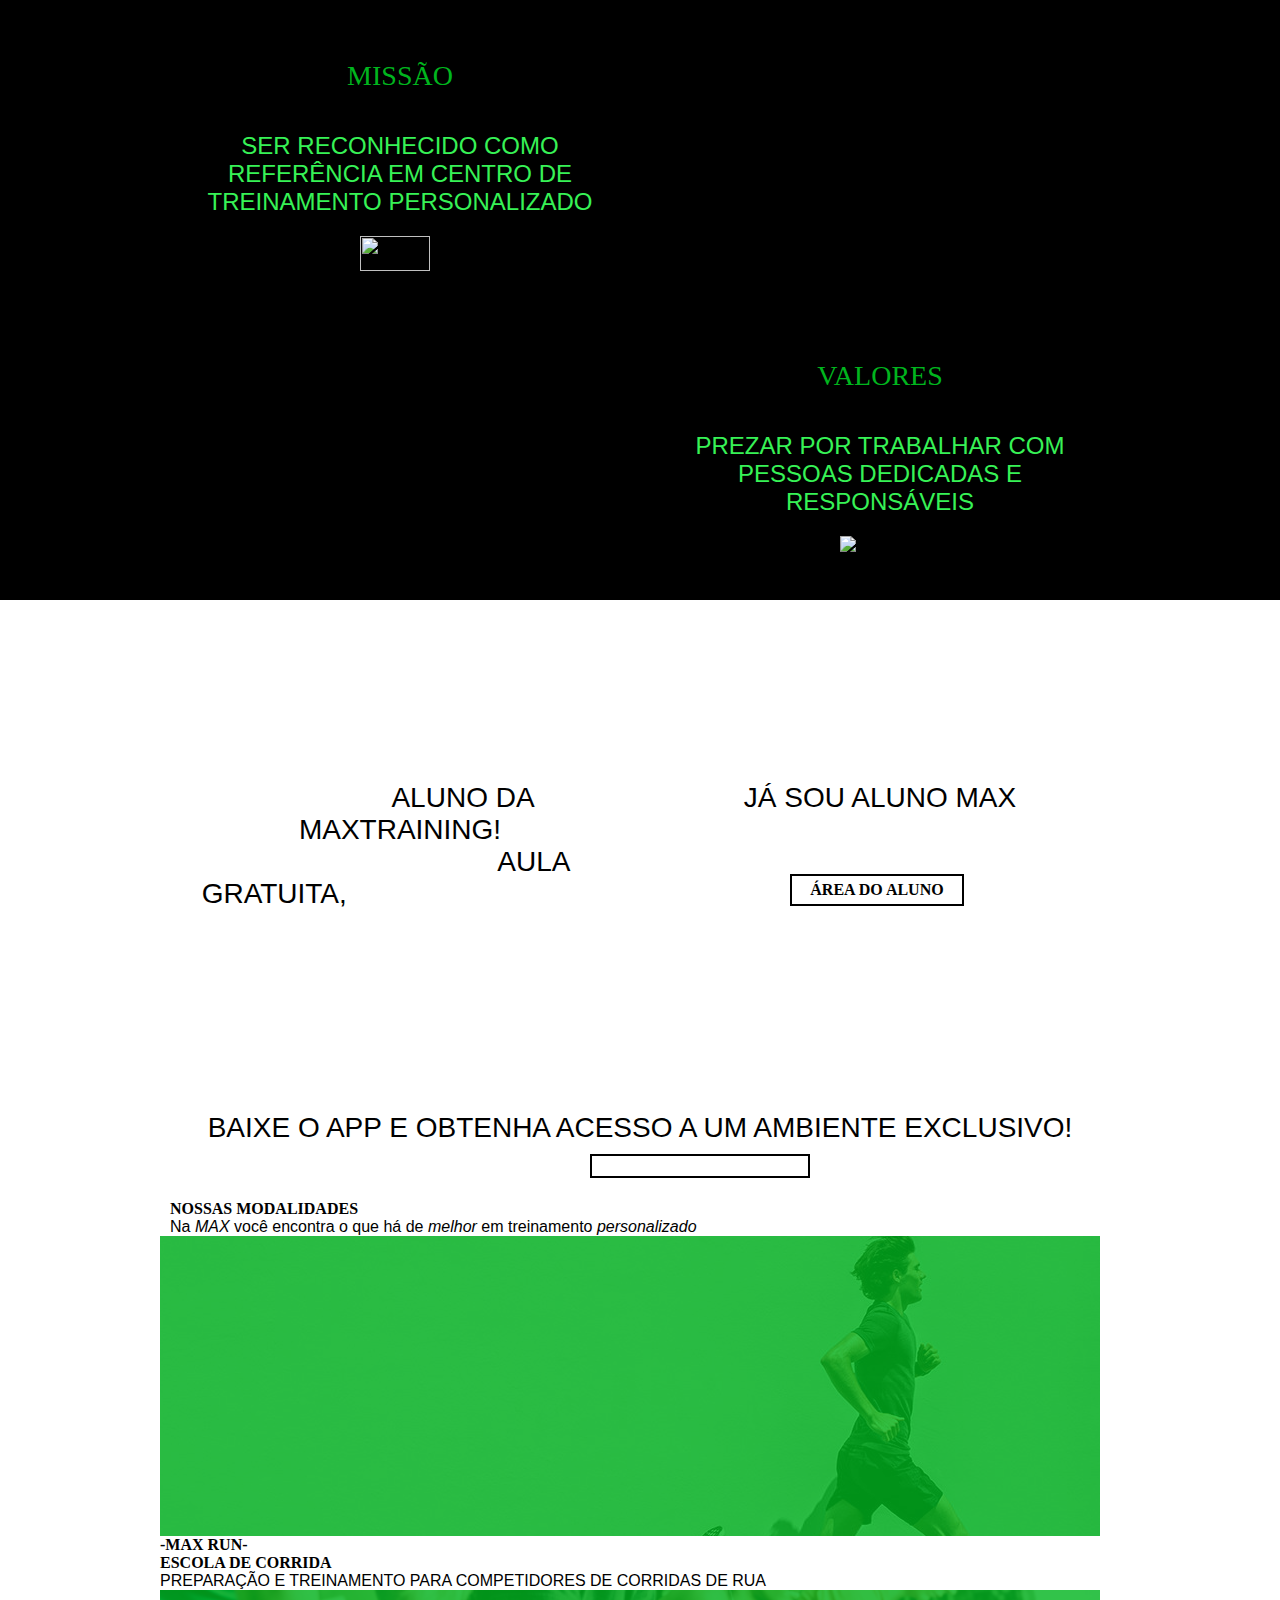
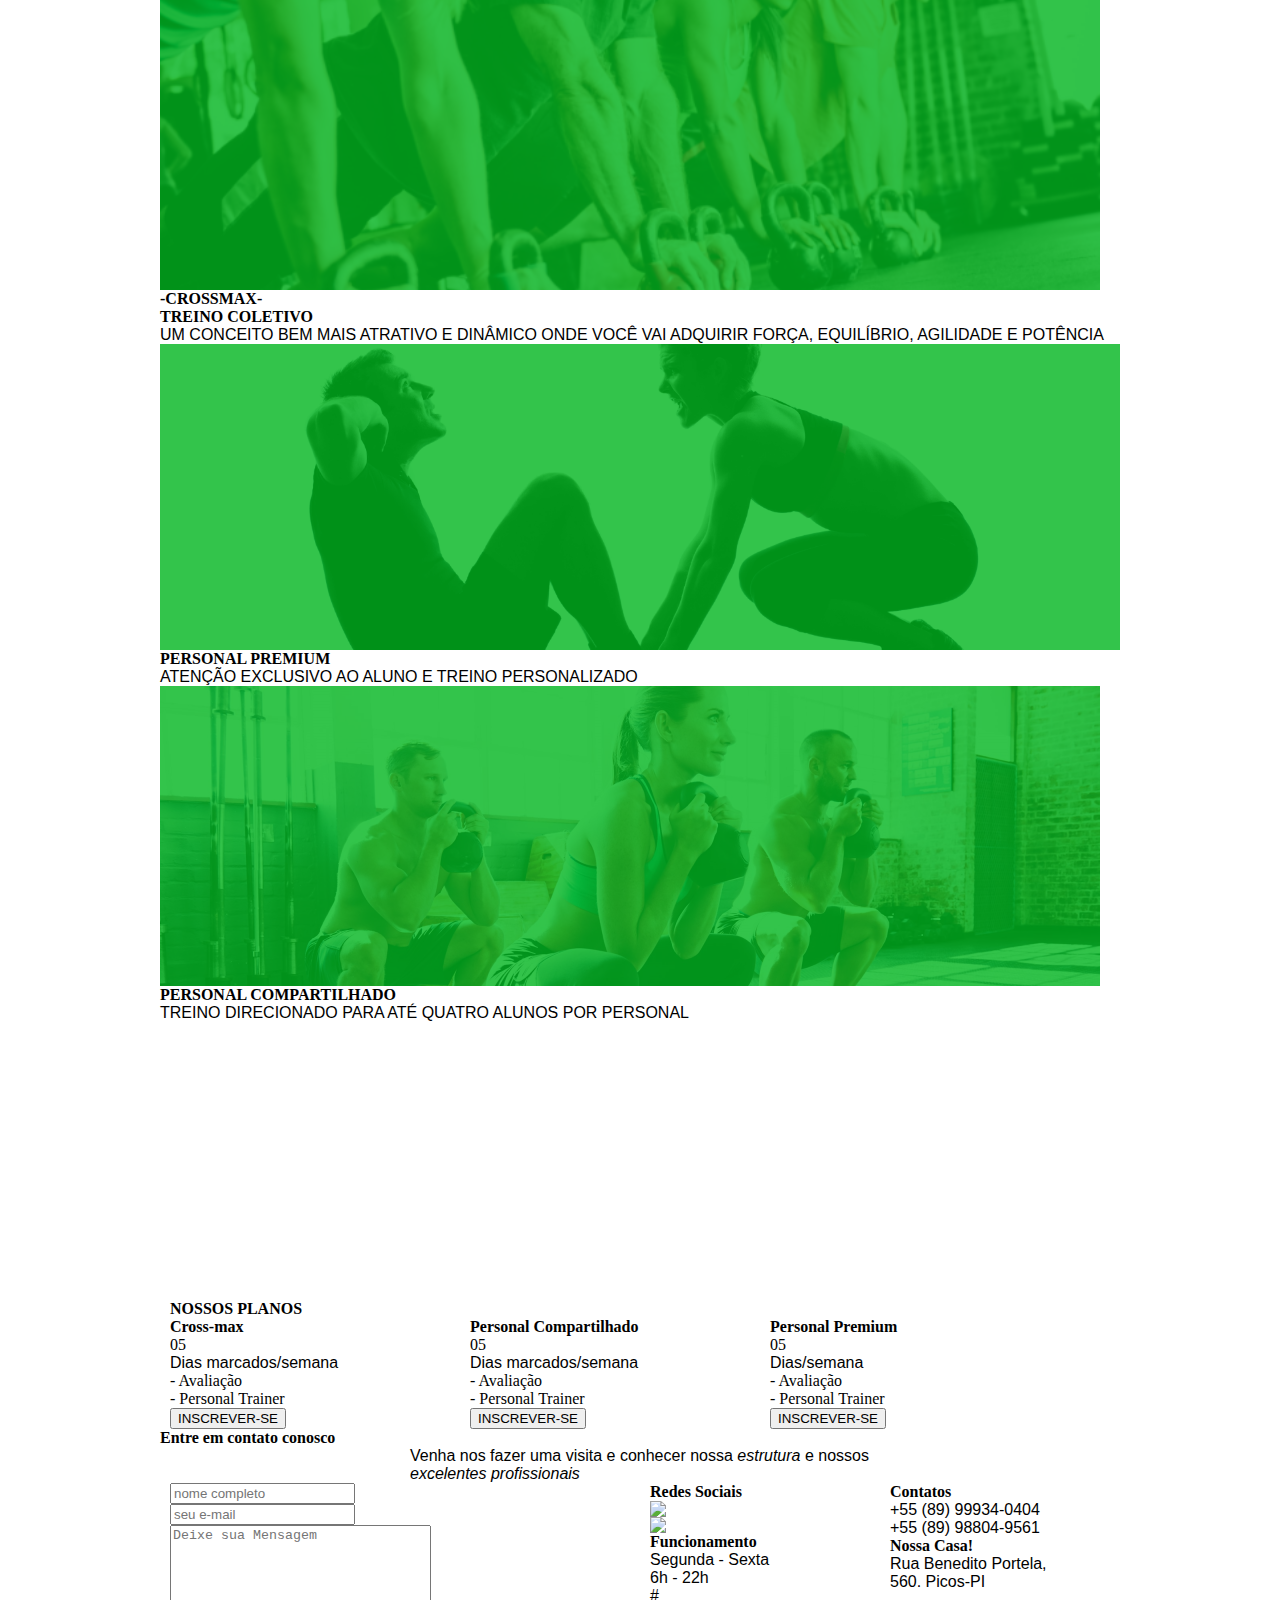
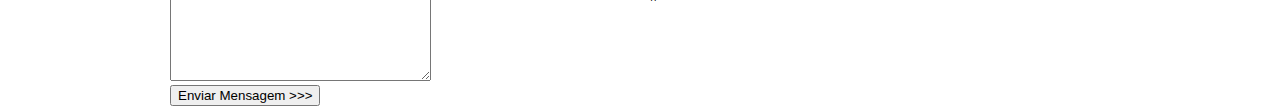
==== commit 8d978902: "formulario finalizado, faltando implementar form.php" ====
--- a/index.html
+++ b/index.html
@@ -12,6 +12,7 @@
         <title>MAXTraining - CT | Página Inicial</title>
         <!-- Css com a estilização do site -->
         <link rel="stylesheet" href="css/maxtraining.css"/>
+        <link rel="stylesheet" href="fonts/icon.css">
 
     </head>
     <body>
@@ -328,8 +329,82 @@
         <section class="max_contato" id="fale-conosco">
             <div class="container_16">
                 <h2>Entre em contato conosco</h2>
-            </div>
-        </section>
+                <p class="grid_8 prefix_4 suffix_4">
+                    Venha nos fazer uma visita e conhecer nossa <i>estrutura</i> e nossos <i>excelentes profissionais</i>
+                </p>
+                <div class="clear"></div>
+                <!-- Formulario de contato -->
+                <div class="grid_6">
+                    <form action="form.php" method="POST" class="max-formulario">
+                        <div class="clear"></div>
+                        <input required id="form_name" name="form_name" type="text" placeholder="nome completo">
+                        
+                        <div class="clear"></div>
+
+                        <input required id="form_email" name="form_email" type="email" placeholder="seu e-mail">
+
+                        <div class="clear"></div>
+
+                        <textarea required name="form_text" id="form_text" cols="30" rows="10" placeholder="Deixe sua Mensagem"></textarea>
+
+                        <button>Enviar Mensagem >>></button>
+                    </form>
+                </div>
+                <!-- fim do fomulario de contato-->
+                
+                <!-- redes sociais e funcionamento-->
+                <div class="prefix_2 grid_3">
+                    <div class="redes-sociais">
+                        <h3>Redes Sociais</h3>
+                        <ul>
+                            <li>
+                                <a href="https://www.facebook.com/MaxTraining-459912497707099/" target="_blank">
+                                    <img src="img/facebook.png" alt="facebook da maxtraining">
+                                </a>
+                            </li>
+                            <li>
+                                <a href="https://www.instagram.com/maxtrainingpicos/" target="_blank">
+                                    <img src="img/instagram.png" alt="insta da maxtraining">
+                                </a>
+                            </li>
+                        </ul>                        
+                    </div>
+
+                    <div class="funcionamento">
+                        <h3>Funcionamento</h3>
+                        <p>
+                            Segunda - Sexta
+                            <br>
+                            6h - 22h
+                            <br>
+                            <span id="horario-max">#</span>
+                        </p>
+                        
+                    </div>
+                </div>
+                <!-- fim de redes sociais e funcioamento -->
+                <!-- Contatos e endereço fisico-->
+                <div class="prefix_1 grid_3">
+                    <div class="contato">
+                        <h3>Contatos</h3>
+                        <p>+55 (89) 99934-0404</p>
+                        <p>+55 (89) 98804-9561</p>
+                    </div>
+
+                    <div class="nossa-casa">
+                        <h3>Nossa Casa!</h3>
+                        <p>Rua Benedito Portela,
+                        560. Picos-PI</p>
+                    </div>
+                </div>
+            </div>
+        </section>
+
+        <footer class="max_footer">
+            <div class="container_16">
+                
+            </div>
+        </footer>
     </body>
     <!-- jquery -->
     <script type="text/javascript" src="js/jquery-3.3.1.min.js" integrity="sha256-FgpCb/KJQlLNfOu91ta32o/NMZxltwRo8QtmkMRdAu8=" crossorigin="anonymous"></script>
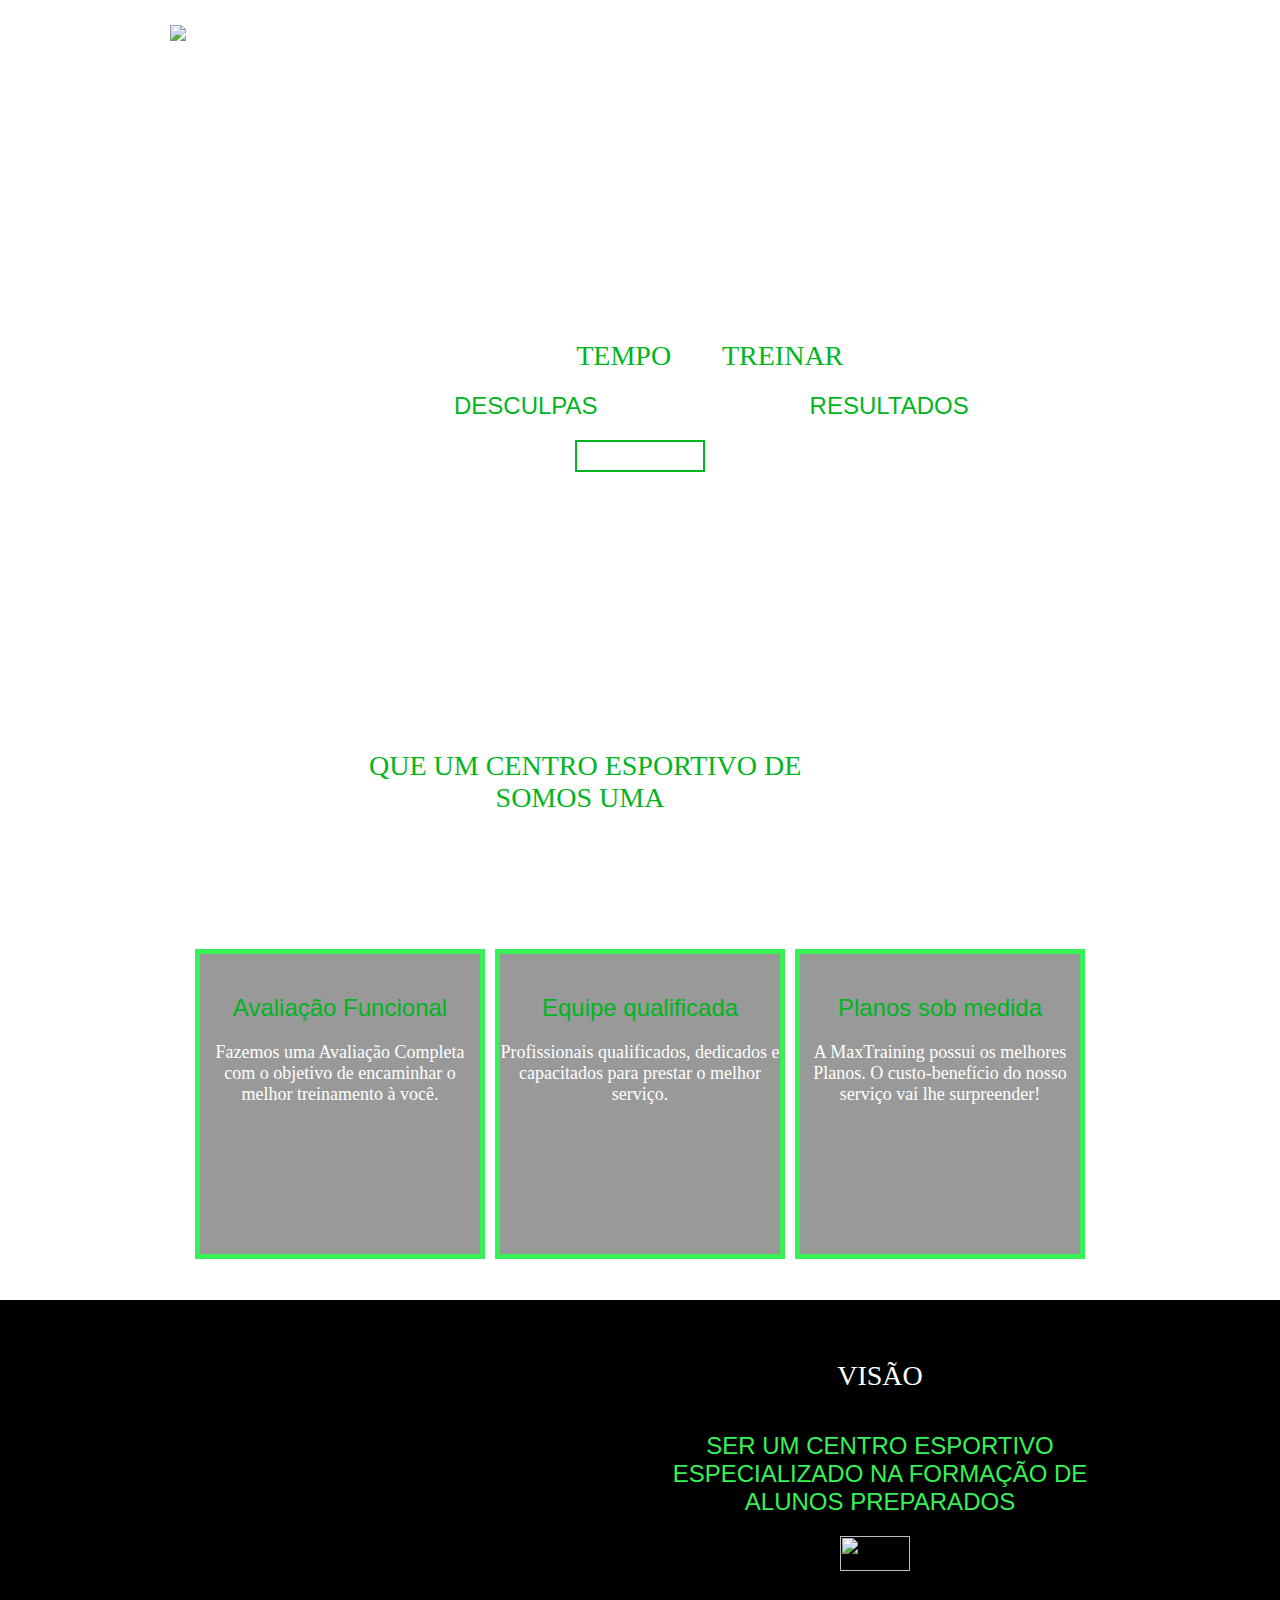
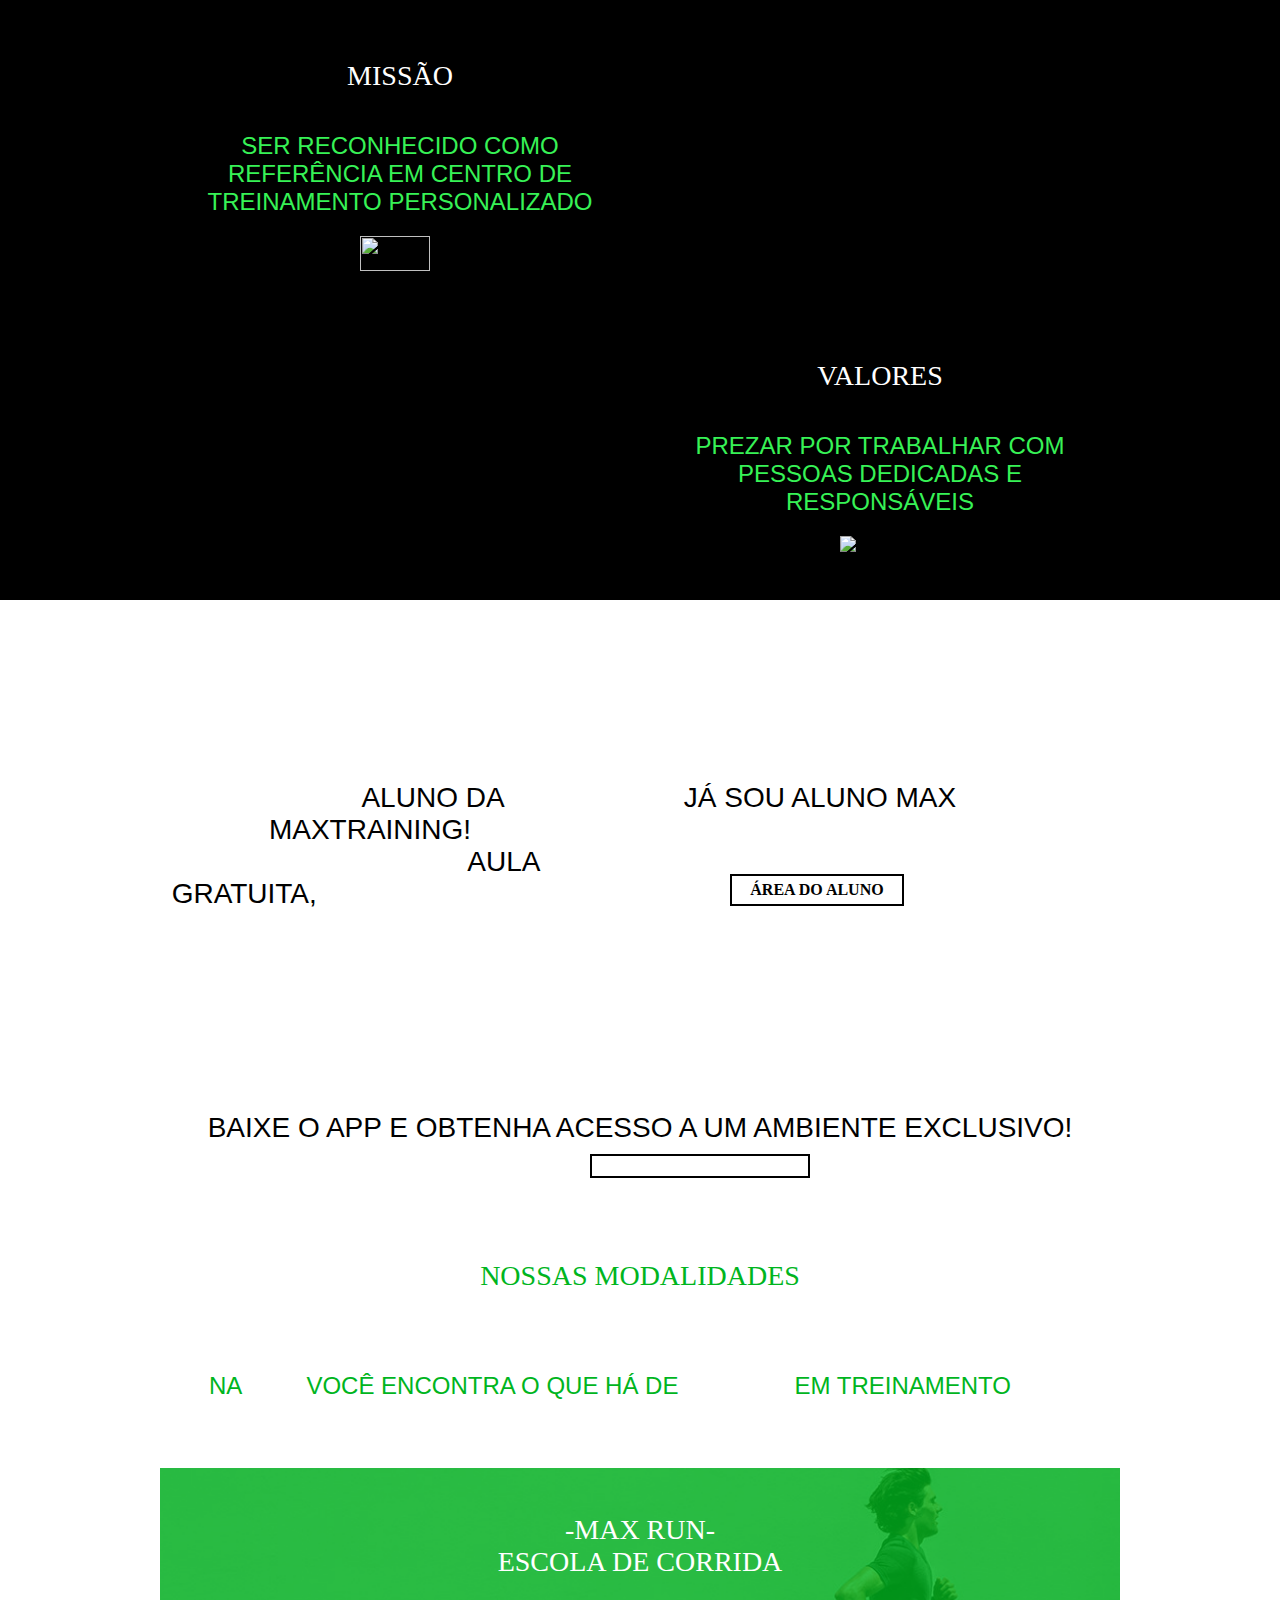
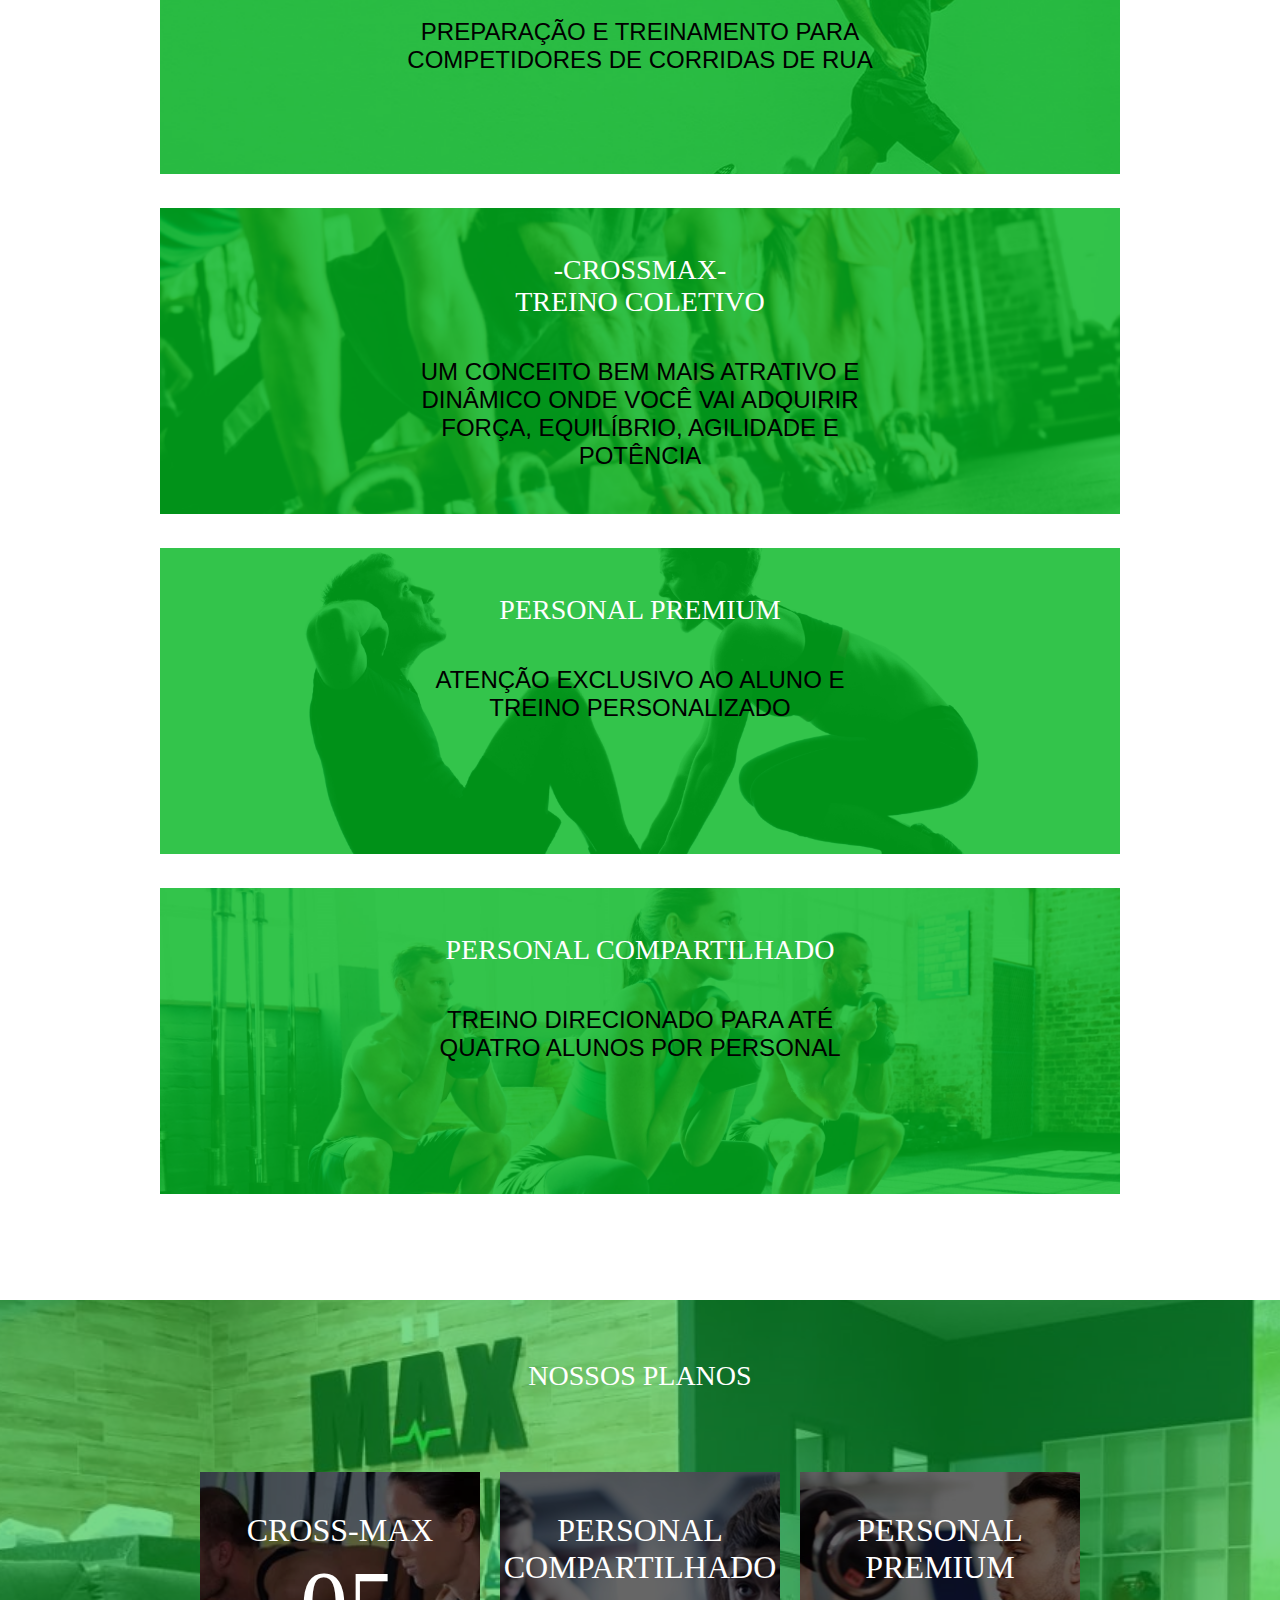
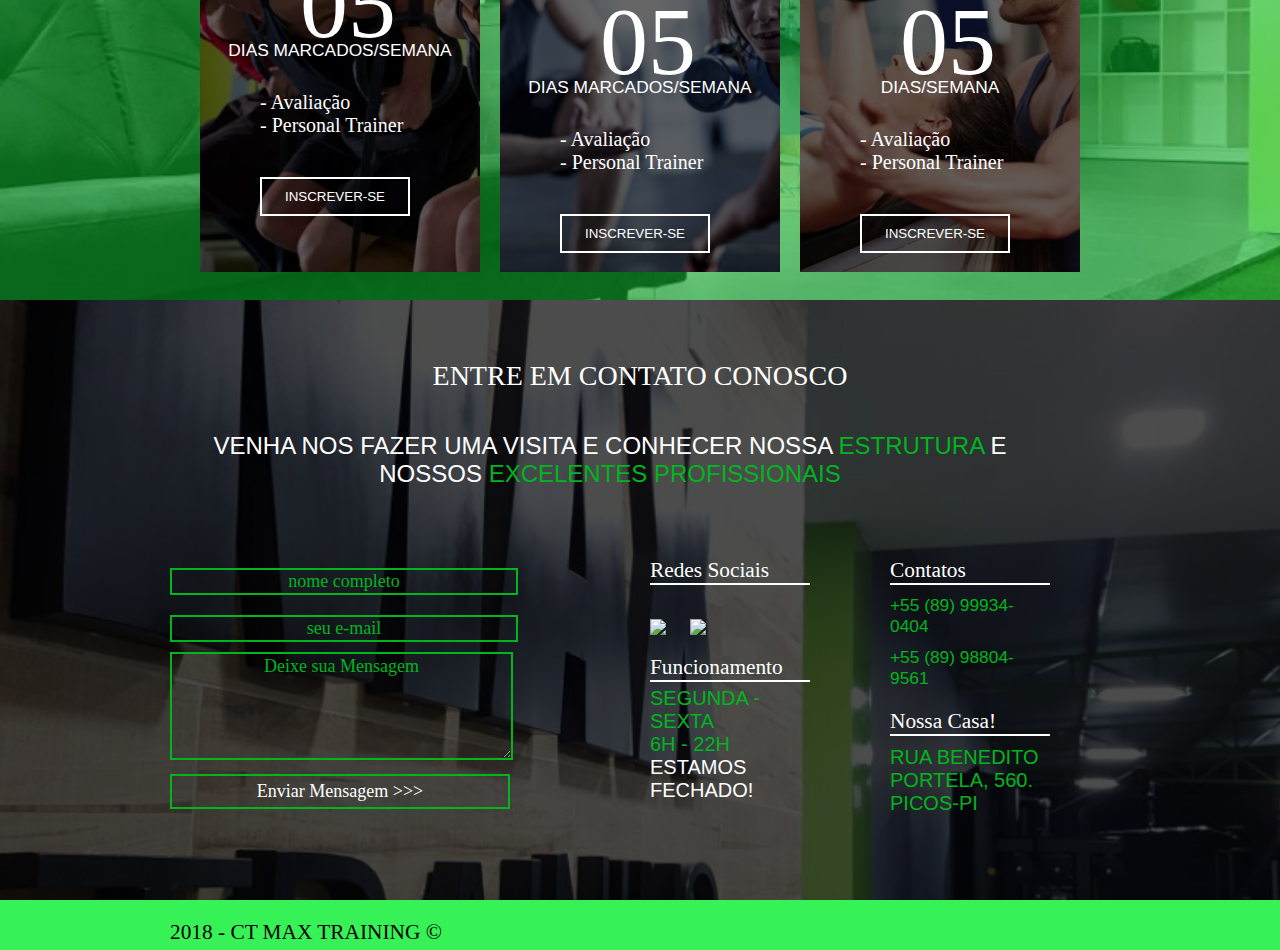
==== commit 28dcf4ac: "Merge pull request #7 from MatheusPSantos/formulario" ====
--- a/index.html
+++ b/index.html
@@ -12,20 +12,23 @@
         <title>MAXTraining - CT | Página Inicial</title>
         <!-- Css com a estilização do site -->
         <link rel="stylesheet" href="css/maxtraining.css"/>
+        <link rel="stylesheet" href="css/animate.min.css">
         <link rel="stylesheet" href="fonts/icon.css">
 
     </head>
     <body>
         <!-- Barra de Navegação Topo-->
-        <header class="header">
+        <header class="header animated fadeInDown">
             <div class="container_16">
                 <div class="grid_3">
                     <a href="index.html">
-                        <img src="img/logo-alternativo.svg" alt="Maxtraining, centro de treinamento referência.">
+                        <img id="header-logo" src="img/logo-alternativo.svg" alt="Maxtraining, centro de treinamento referência.">
                     </a>
                 </div>
-                <label for="toogle">&#9776;</label>
-                <input type="checkbox" id="toogle">
+                <input type="checkbox" id="toggle" name="toggle">
+                <label for="toggle" id="label-menu">&#9776;</label>
+                <label for="toggle" id="label-menu-out">X</label>
+
                 <div class="grid_3">&nbsp;</div>
                 <nav class="grid_10 header_menu">
                     <ul>
@@ -61,31 +64,31 @@
             <div class="container_16">
                 <div class="clear"></div>
                 <div id="max_sobre_texto">
-                    <h2>MAIS <i>QUE UM CENTRO ESPORTIVO DE </i>REFERÊNCIA,</br><i>SOMOS UMA</i> FAMÍLIA</h2>
+                    <h2 class="animated fadeInDown">MAIS <i>QUE UM CENTRO ESPORTIVO DE </i>REFERÊNCIA,</br><i>SOMOS UMA</i> FAMÍLIA</h2>
                 </div>
                 <div class="clear"></div>
                 <div class="grid_16" id="max_sobre_boxes">
-                    <div class="grid_5 sobre_boxes">
+                    <div class="grid_5 sobre_boxes animated fadeInLeft">
                         <img src="img/avaliacao-funcional.svg" alt="">
                         <p>Avaliação Funcional</p>
                         <div class="box_texto">
-                            Lorem ipsum dolor sit amet, consectetur.
+                            Fazemos uma Avaliação Completa com o objetivo de encaminhar o melhor treinamento à você.
                         </div>                        
                     </div>
 
-                    <div class="grid_5 sobre_boxes">
+                    <div class="grid_5 sobre_boxes animated fadeInDown">
                         <img src="img/equipe-qualificada.svg" alt="">
                         <p>Equipe qualificada</p>
                         <div class="box_texto">
-                            Lorem ipsum dolor sit amet, consectetur.
+                            Profissionais qualificados, dedicados e capacitados para prestar o melhor serviço.
                         </div>
                     </div>
 
-                    <div class="grid_5 sobre_boxes">
+                    <div class="grid_5 sobre_boxes animated fadeInRight">
                         <img src="img/planos-sob-medida.svg" alt="">
                         <p>Planos sob medida</p>
                         <div class="box_texto">
-                            Lorem ipsum dolor sit amet, consectetur.
+                            A MaxTraining possui os melhores Planos. O custo-benefício do nosso serviço vai lhe surpreender!
                         </div>                        
                     </div>
 
@@ -140,14 +143,14 @@
         </section>
 
         <!-- Seção do aluno -->
-        <section class="max_alunos">
+        <section class="max_alunos" id="max_alunos">
             <div class="container_16">
                 <div class="clear"></div>
                 <div class="grid_16">
-                    <h2>ÁREA DO ALUNO MAX</h2>
-                </div>
-                <div class="clear"></div>
-                <div class="grid_8">
+                    <h2 class="animated fadeInDown">ÁREA DO ALUNO MAX</h2>
+                </div>
+                <div class="clear"></div>
+                <div class="grid_7">
                     <p class="max_aluno-texto">
                             <i>SEJA UM</i> ALUNO DA MAXTRAINING!
                     </br>
@@ -179,7 +182,7 @@
                     <p>BAIXE O APP E OBTENHA ACESSO A UM AMBIENTE EXCLUSIVO!</p>
                 </div>
                 <div class="max_app grid_4 prefix_7 sufix_7">
-                    <a href="#">
+                    <a href="#max_alunos" onclick="chamarAlerta()">
                         <img src="img/tecnofit-app.png" alt="">
                     </a>
                 </div>
@@ -191,17 +194,17 @@
             <div class="container_16">
                 <div class="clear"></div>
                 <div class="grid_16">
-                    <h2>NOSSAS MODALIDADES</h2>
-                </div>
-                <div class="clear"></div>
-                <div class="grid_16">
+                    <h2 class="animated fadeInDown">NOSSAS MODALIDADES</h2>
+                </div>
+                <div class="clear"></div>
+                <div class="grid_15">
                     <p>Na <i>MAX</i> você encontra o que há de <i>melhor</i>
                         em treinamento <i>personalizado</i></p>
                 </div>
                 <div class="clear"></div>
                 <div class="container_16">
                     <div class="max_modalidades-boxs">
-                        <figure class="img-background">
+                        <figure class="img-background animated fadeInDown">
                             <img src="img/modalidade-1.png" alt="">
                             <figcaption>
                                 <h3>-MAX RUN-
@@ -214,7 +217,7 @@
                         </figure>
                     </div>
                     <div class="max_modalidades-boxs">
-                        <figure class="img-background">
+                        <figure class="img-background animated fadeInDown">
                             <img src="img/modalidade-2.png" alt="">
                             <figcaption>
                                 <h3>-CROSSMAX-
@@ -227,7 +230,7 @@
                         </figure>
                     </div>
                     <div class="max_modalidades-boxs">
-                        <figure class="img-background">
+                        <figure class="img-background animated fadeInDown">
                             <img src="img/modalidade-3.png" alt="">
                             <figcaption>
                                 <h3>PERSONAL PREMIUM</h3>
@@ -238,7 +241,7 @@
                         </figure>
                     </div>
                     <div class="max_modalidades-boxs">
-                        <figure class="img-background">
+                        <figure class="img-background animated fadeInDown">
                             <img src="img/modalidade-4.png" alt="">
                             <figcaption>
                                 <h3>PERSONAL COMPARTILHADO</h3>
@@ -257,7 +260,7 @@
         <section class="max_planos" id="nossos-planos">
             <div class="container_16">
                 <div class="clear"></div>
-                <h2 class="grid_16">NOSSOS PLANOS</h2>
+                <h2 class="animated fadeInDown">NOSSOS PLANOS</h2>
                 <div class="clear"></div>
                 <!-- Caixas com os planos -->
                 <ul class="max_planos-lista">
@@ -275,7 +278,7 @@
                                 <li>- Personal Trainer</li>
                             </ul>
                         </div>
-                        <form action="https://google.com">
+                        <form action="https://docs.google.com/forms/d/e/1FAIpQLSd0KEGyKrLHB7mexFdvC40RfdB4-Bxud8uSpc6SQTPsRopdTw/viewform">
                             <button class="planos-btn">
                                 INSCREVER-SE
                             </button>
@@ -295,7 +298,7 @@
                                 <li>- Personal Trainer</li>
                             </ul>                         
                         </div>
-                        <form action="https://google.com">
+                        <form action="https://docs.google.com/forms/d/e/1FAIpQLSd0KEGyKrLHB7mexFdvC40RfdB4-Bxud8uSpc6SQTPsRopdTw/viewform">
                             <button class="planos-btn">
                                 INSCREVER-SE
                             </button>
@@ -313,13 +316,13 @@
                             <ul class="list">
                                 <li>- Avaliação</li>
                                 <li>- Personal Trainer</li>
-                            </ul>
-                            <form action="https://google.com">
-                                <button class="planos-btn">
-                                    INSCREVER-SE
-                                </button>
-                            </form>                  
-                        </div>                        
+                            </ul>              
+                        </div>   
+                        <form action="https://docs.google.com/forms/d/e/1FAIpQLSd0KEGyKrLHB7mexFdvC40RfdB4-Bxud8uSpc6SQTPsRopdTw/viewform">
+                            <button class="planos-btn">
+                                INSCREVER-SE
+                            </button>
+                        </form>                     
                     </li>
                 </ul>
             </div>
@@ -328,8 +331,8 @@
         <!-- Seção de contato -->
         <section class="max_contato" id="fale-conosco">
             <div class="container_16">
-                <h2>Entre em contato conosco</h2>
-                <p class="grid_8 prefix_4 suffix_4">
+                <h2 class="animated fadeInDown">Entre em contato conosco</h2>
+                <p class="grid_15">
                     Venha nos fazer uma visita e conhecer nossa <i>estrutura</i> e nossos <i>excelentes profissionais</i>
                 </p>
                 <div class="clear"></div>
@@ -353,8 +356,8 @@
                 <!-- fim do fomulario de contato-->
                 
                 <!-- redes sociais e funcionamento-->
-                <div class="prefix_2 grid_3">
-                    <div class="redes-sociais">
+                <div class="grid_3">
+                    <div class="redes-sociais funcionamento" id="gambi">
                         <h3>Redes Sociais</h3>
                         <ul>
                             <li>
@@ -384,7 +387,7 @@
                 </div>
                 <!-- fim de redes sociais e funcioamento -->
                 <!-- Contatos e endereço fisico-->
-                <div class="prefix_1 grid_3">
+                <div class="grid_3">
                     <div class="contato">
                         <h3>Contatos</h3>
                         <p>+55 (89) 99934-0404</p>
@@ -402,14 +405,15 @@
 
         <footer class="max_footer">
             <div class="container_16">
-                
+                <h4 class="grid_6">2018 - CT MAX TRAINING &copy;</h4>
             </div>
         </footer>
     </body>
     <!-- jquery -->
-    <script type="text/javascript" src="js/jquery-3.3.1.min.js" integrity="sha256-FgpCb/KJQlLNfOu91ta32o/NMZxltwRo8QtmkMRdAu8=" crossorigin="anonymous"></script>
-    <!-- materialize -->
-    <script type="text/javascript" src="js/materialize.min.js"></script>
+    <script type="text/javascript" src="js/jquery-3.3.1.min.js"></script>
+    <!-- Sweet Alert 2-->
+    <script type="text/javascript" src="js/sweetalert2.js"></script>
     <!-- Javascript da página -->
     <script type="text/javascript" src="js/maxtraining.js"></script>
+    
 </html>--- a/css/maxtraining.css
+++ b/css/maxtraining.css
@@ -555,6 +555,190 @@
 .container_16 {
   zoom: 1; }
 
+/** Responsive grid */
+@media only screen and (min-width: 768px) and (max-width: 959px) {
+  body {
+    min-width: 768px; }
+  .container_16 {
+    width: 768px; }
+  .grid_1,
+  .grid_2,
+  .grid_3,
+  .grid_4,
+  .grid_5,
+  .grid_6,
+  .grid_7,
+  .grid_8,
+  .grid_9,
+  .grid_10,
+  .grid_11,
+  .grid_12,
+  .grid_13,
+  .grid_14,
+  .grid_15,
+  .grid_16 {
+    display: inline;
+    float: left;
+    margin-left: 10px;
+    margin-right: 10px; }
+  .container_16 .grid_1 {
+    width: 48px; }
+  .container_16 .grid_2 {
+    width: 96px; }
+  .container_16 .grid_3 {
+    width: 144px; }
+  .container_16 .grid_4 {
+    width: 192px; }
+  .container_16 .grid_5 {
+    width: 240px; }
+  .container_16 .grid_6 {
+    width: 288px; }
+  .container_16 .grid_7 {
+    width: 336px; }
+  .container_16 .grid_8 {
+    width: 384px; }
+  .container_16 .grid_9 {
+    width: 432px; }
+  .container_16 .grid_10 {
+    width: 480px; }
+  .container_16 .grid_11 {
+    width: 528px; }
+  .container_16 .grid_12 {
+    width: 576px; }
+  .container_16 .grid_13 {
+    width: 624px; }
+  .container_16 .grid_14 {
+    width: 672px; }
+  .container_16 .grid_15 {
+    width: 720px; }
+  .container_16 .grid_16 {
+    width: 768px; }
+  /** Prefix ---------------------*/
+  .container_16 .prefix_1 {
+    padding-left: 48px; }
+  .container_16 .prefix_2 {
+    padding-left: 96px; }
+  .container_16 .prefix_3 {
+    padding-left: 144px; }
+  .container_16 .prefix_4 {
+    padding-left: 192px; }
+  .container_16 .prefix_5 {
+    padding-left: 240px; }
+  .container_16 .prefix_6 {
+    padding-left: 288px; }
+  .container_16 .prefix_7 {
+    padding-left: 336px; }
+  .container_16 .prefix_8 {
+    padding-left: 384px; }
+  .container_16 .prefix_9 {
+    padding-left: 432px; }
+  .container_16 .prefix_10 {
+    padding-left: 480px; }
+  .container_16 .prefix_11 {
+    padding-left: 528px; }
+  .container_16 .prefix_12 {
+    padding-left: 576px; }
+  .container_16 .prefix_13 {
+    padding-left: 624px; }
+  .container_16 .prefix_14 {
+    padding-left: 672px; }
+  .container_16 .prefix_15 {
+    padding-left: 720px; }
+  .container_16 .prefix_16 {
+    padding-left: 768px; }
+  /** Prefix ---------------------*/
+  .container_16 .suffix_1 {
+    padding-right: 48px; }
+  .container_16 .suffix_2 {
+    padding-right: 96px; }
+  .container_16 .suffix_3 {
+    padding-right: 144px; }
+  .container_16 .suffix_4 {
+    padding-right: 192px; }
+  .container_16 .suffix_5 {
+    padding-right: 240px; }
+  .container_16 .suffix_6 {
+    padding-right: 288px; }
+  .container_16 .suffix_7 {
+    padding-right: 336px; }
+  .container_16 .suffix_8 {
+    padding-right: 384px; }
+  .container_16 .suffix_9 {
+    padding-right: 432px; }
+  .container_16 .suffix_10 {
+    padding-right: 480px; }
+  .container_16 .suffix_11 {
+    padding-right: 528px; }
+  .container_16 .suffix_12 {
+    padding-right: 576px; }
+  .container_16 .suffix_13 {
+    padding-right: 624px; }
+  .container_16 .suffix_14 {
+    padding-right: 672px; }
+  .container_16 .suffix_15 {
+    padding-right: 720px; }
+  .container_16 .suffix_16 {
+    padding-right: 768px; }
+  /** Push ---------------------*/
+  .container_16 .push_1 {
+    left: 48px; }
+  .container_16 .push_2 {
+    left: 96px; }
+  .container_16 .push_3 {
+    left: 144px; }
+  .container_16 .push_4 {
+    left: 192px; }
+  .container_16 .push_5 {
+    left: 240px; }
+  .container_16 .push_6 {
+    left: 288px; }
+  .container_16 .push_7 {
+    left: 336px; }
+  .container_16 .push_8 {
+    left: 384px; }
+  .container_16 .push_9 {
+    left: 432px; }
+  .container_16 .push_10 {
+    left: 480px; }
+  .container_16 .push_11 {
+    left: 528px; }
+  .container_16 .push_12 {
+    left: 576px; }
+  .container_16 .push_13 {
+    left: 624px; }
+  .container_16 .push_14 {
+    left: 672px; }
+  .container_16 .push_15 {
+    left: 720px; }
+  .container_16 .push_16 {
+    left: 768px; } }
+
+@media only screen and (max-width: 767px) {
+  body {
+    min-width: 300px; }
+  .container_16 {
+    width: 300px; }
+  .container_16 .grid_1,
+  .container_16 .grid_2,
+  .container_16 .grid_3,
+  .container_16 .grid_4,
+  .container_16 .grid_5,
+  .container_16 .grid_6,
+  .container_16 .grid_7,
+  .container_16 .grid_8,
+  .container_16 .grid_9,
+  .container_16 .grid_10,
+  .container_16 .grid_11,
+  .container_16 .grid_12,
+  .container_16 .grid_13,
+  .container_16 .grid_14,
+  .container_16 .grid_15,
+  .container_16 .grid_16 {
+    width: 300px;
+    float: none;
+    margin: 0;
+    padding: 0; } }
+
 /*
     Configurção de fontes
 */
@@ -587,35 +771,65 @@
   top: 0;
   width: 100%;
   height: 100px;
-  padding: 5px 0; }
+  padding: 5px 0;
+  transition: all ease-in-out 0.4s; }
   .header img {
     margin-top: 20px; }
-  .header label {
+  .header #label-menu, .header #label-menu-out {
     margin: 0 40px 0 0;
     font-size: 26px;
     line-height: 70px;
     width: 30px;
     float: right;
+    display: none;
+    cursor: pointer; }
+  .header .header_menu {
+    text-align: right; }
+    .header .header_menu ul {
+      margin-top: 60px; }
+      .header .header_menu ul li {
+        clear: right;
+        display: inline-block;
+        margin: 0 5px; }
+      .header .header_menu ul li a {
+        color: #fff;
+        text-decoration: none;
+        text-transform: uppercase;
+        font-size: 24px; }
+      .header .header_menu ul li a:hover {
+        color: #00b51e; }
+  .header #toggle {
     display: none; }
-  .header #toogle {
+
+.smallheader {
+  background: white;
+  height: 50px;
+  width: 100%;
+  position: fixed;
+  transition: all ease-in-out 0.4s;
+  overflow: initial;
+  z-index: 1; }
+  .smallheader img {
+    margin: 10px 0 0 20px; }
+  .smallheader #label-menu, .smallheader #label-menu-out {
     display: none; }
-
-.header_menu {
-  text-align: right; }
-  .header_menu ul {
-    margin-top: 60px; }
-    .header_menu ul li {
-      clear: right;
-      display: inline-block;
-      margin: 0 5px; }
-    .header_menu ul li a {
-      color: #fff;
-      text-decoration: none;
-      text-transform: uppercase;
-      font-size: 20px;
-      transition: all ease-in-out 0.2s; }
-    .header_menu ul li a:hover {
-      color: #00b51e; }
+  .smallheader #toggle {
+    display: none; }
+  .smallheader .header_menu {
+    text-align: right; }
+    .smallheader .header_menu ul {
+      margin-top: 10px; }
+      .smallheader .header_menu ul li {
+        clear: right;
+        display: inline-block;
+        margin: 0 5px; }
+        .smallheader .header_menu ul li a {
+          color: #000;
+          text-decoration: none;
+          text-transform: uppercase;
+          font-size: 18px; }
+        .smallheader .header_menu ul li a:hover {
+          color: #00b51e; }
 
 /*  INTRODUÇÃO DO SITE
 */
@@ -631,11 +845,9 @@
   .max_inicio #max_inicio_texto {
     margin-top: 340px; }
   .max_inicio #max_hashtag {
-    position: relative;
     width: 150px;
-    left: 405px;
-    top: 30px;
-    margin: 5px 5px; }
+    margin-left: 405px;
+    top: 30px; }
     .max_inicio #max_hashtag p {
       text-align: center;
       font-size: 16px;
@@ -657,7 +869,7 @@
     margin: 10px; }
   .max_inicio p {
     margin: 10px;
-    font-size: 20px;
+    font-size: 24px;
     color: #fff; }
 
 /* SOBRE
@@ -681,11 +893,11 @@
   .max_sobre #max_sobre_boxes {
     margin-top: 120px;
     color: #00b51e;
-    font-size: 16px;
+    font-size: 18px;
     text-align: center;
     padding-left: 20px; }
     .max_sobre #max_sobre_boxes .sobre_boxes {
-      border: solid 5px #00b51e;
+      border: solid 5px #37f256;
       height: 300px;
       margin: 5px;
       background-color: rgba(0, 0, 0, 0.4); }
@@ -697,7 +909,7 @@
         font-size: 24px;
         margin-top: 20px; }
       .max_sobre #max_sobre_boxes .sobre_boxes .box_texto {
-        font-size: 16px;
+        font-size: 18px;
         margin-top: 20px;
         color: #fff; }
 
@@ -717,7 +929,7 @@
     background-position: center; }
     .max_vmv #visao h3 {
       font-size: 28px;
-      color: #00b51e;
+      color: #fff;
       text-align: center;
       font-weight: 500;
       margin-top: 60px; }
@@ -741,7 +953,7 @@
     background-position: center; }
     .max_vmv #missao h3 {
       font-size: 28px;
-      color: #00b51e;
+      color: #fff;
       text-align: center;
       font-weight: 500;
       margin-top: 60px; }
@@ -765,7 +977,7 @@
     background-position: center; }
     .max_vmv #valores h3 {
       font-size: 28px;
-      color: #00b51e;
+      color: #fff;
       text-align: center;
       font-weight: 500;
       margin-top: 60px; }
@@ -859,3 +1071,618 @@
   height: 1700px;
   background-image: url("../img/bg-modalidades.png");
   background-size: cover; }
+  .max_modalidades i {
+    color: #fff;
+    font-style: normal; }
+  .max_modalidades h2 {
+    margin-top: 60px;
+    font-size: 28px;
+    color: #00b51e;
+    text-align: center;
+    font-weight: 500; }
+  .max_modalidades p {
+    font-weight: 500;
+    font-size: 24px;
+    color: #00b51e;
+    text-align: center;
+    margin-top: 80px;
+    text-transform: uppercase; }
+  .max_modalidades .max_modalidades-boxs {
+    width: 100%;
+    height: 300px;
+    margin: 40px 0 40px 0; }
+    .max_modalidades .max_modalidades-boxs .img-background {
+      background-size: cover;
+      height: 100%;
+      width: 100%;
+      top: 0;
+      left: 0; }
+      .max_modalidades .max_modalidades-boxs .img-background img {
+        width: 100%; }
+      .max_modalidades .max_modalidades-boxs .img-background figcaption {
+        width: 100%;
+        height: 300px;
+        margin-top: -300px; }
+        .max_modalidades .max_modalidades-boxs .img-background figcaption h3 {
+          font-size: 28px;
+          font-weight: 500;
+          color: #fff;
+          text-align: center;
+          margin-top: 40px;
+          text-transform: uppercase; }
+        .max_modalidades .max_modalidades-boxs .img-background figcaption p {
+          font-size: 24px;
+          text-align: center;
+          color: #000;
+          text-transform: uppercase;
+          width: 480px;
+          margin: 40px 240px 0 240px; }
+
+/*
+*   PLANOS MAX
+*/
+.max_planos {
+  width: 100%;
+  height: 600px;
+  background-image: url("../img/bg-planos.png");
+  background-position: center;
+  background-size: cover; }
+  .max_planos h2 {
+    font-size: 28px;
+    font-weight: 500;
+    text-align: center;
+    margin-top: 60px;
+    color: #fff; }
+  .max_planos .max_planos-lista {
+    list-style: none;
+    margin-left: 30px; }
+    .max_planos .max_planos-lista .plano {
+      height: 400px;
+      margin-top: 80px; }
+      .max_planos .max_planos-lista .plano h3 {
+        color: #fff;
+        text-align: center;
+        font-weight: 500;
+        text-transform: uppercase;
+        font-size: 24pt;
+        margin-top: 40px; }
+      .max_planos .max_planos-lista .plano .content .num {
+        font-weight: 500;
+        color: #fff;
+        font-size: 72pt;
+        margin-left: 100px; }
+      .max_planos .max_planos-lista .plano .content .text {
+        color: #fff;
+        font-size: 13pt;
+        text-align: center;
+        text-transform: uppercase;
+        margin-top: -20px; }
+      .max_planos .max_planos-lista .plano .content .list {
+        color: #fff;
+        font-size: 15pt;
+        text-align: justify;
+        margin-left: 60px;
+        margin-top: 30px; }
+      .max_planos .max_planos-lista .plano .planos-btn {
+        margin: 40px 60px 0 60px;
+        width: 150px;
+        border: solid 2px #fff;
+        background: transparent;
+        color: #fff;
+        padding: 10px 5px;
+        transition: all ease-in-out 0.4s; }
+      .max_planos .max_planos-lista .plano .planos-btn:hover {
+        cursor: pointer;
+        background: #00b51e; }
+    .max_planos .max_planos-lista #cross-max {
+      background-image: url("../img/planos-cross-max.png");
+      background-position: center;
+      background-size: cover; }
+    .max_planos .max_planos-lista #compartilhado {
+      background-image: url("../img/planos-profissional-compartilhado.png");
+      background-position: center;
+      background-size: cover; }
+    .max_planos .max_planos-lista #premium {
+      background-image: url("../img/planos-premium.png");
+      background-position: center;
+      background-size: cover; }
+
+/*
+*   CONTATO
+*/
+.max_contato {
+  width: 100%;
+  height: 600px;
+  background-image: url("../img/bg-contato.png");
+  background-size: cover;
+  background-position: center; }
+  .max_contato h2 {
+    font-size: 28px;
+    font-weight: 500;
+    text-align: center;
+    color: #fff;
+    margin-top: 60px;
+    text-transform: uppercase; }
+  .max_contato p {
+    margin-top: 40px;
+    font-size: 24px;
+    color: #fff;
+    text-align: center;
+    font-weight: 500;
+    text-transform: uppercase; }
+  .max_contato i {
+    color: #00b51e;
+    font-style: normal; }
+  .max_contato .max-formulario {
+    width: 100%;
+    margin-top: 70px; }
+    .max_contato .max-formulario label {
+      color: #fff;
+      font-size: 18px; }
+    .max_contato .max-formulario input {
+      width: 100%;
+      margin: 10px 0 10px 0;
+      background-color: transparent;
+      border: solid 2px #00b51e;
+      color: #fff;
+      font-size: 18px;
+      text-align: center;
+      font-family: 'Unica One'; }
+    .max_contato .max-formulario ::-webkit-input-placeholder {
+      color: #00b51e; }
+    .max_contato .max-formulario textarea {
+      width: 335px;
+      height: 100px;
+      margin: 0 0 10px 0;
+      background-color: transparent;
+      border: solid 2px #00b51e;
+      color: #fff;
+      font-size: 18px;
+      text-align: center;
+      font-family: 'Unica One'; }
+    .max_contato .max-formulario button {
+      width: 100%;
+      background-color: transparent;
+      border: solid 2px #00b51e;
+      color: #fff;
+      font-size: 18px;
+      font-family: 'Unica One';
+      cursor: pointer;
+      transition: all ease-in-out 0.4s;
+      padding: 5px; }
+    .max_contato .max-formulario button:hover {
+      background-color: #00b51e; }
+  .max_contato #gambi {
+    margin-top: 70px; }
+  .max_contato .redes-sociais {
+    width: 100%;
+    margin-top: 70px;
+    margin-left: 120px; }
+    .max_contato .redes-sociais h3 {
+      font-size: 16pt;
+      font-weight: 500;
+      color: #fff;
+      text-align: left;
+      border-bottom: solid 2px #fff; }
+    .max_contato .redes-sociais ul {
+      margin-top: 20px; }
+      .max_contato .redes-sociais ul li {
+        display: inline-block;
+        margin-right: 20px; }
+  .max_contato .funcionamento {
+    width: 100%;
+    margin-top: 20px;
+    margin-left: 120px; }
+    .max_contato .funcionamento h3 {
+      color: #Fff;
+      font-size: 16pt;
+      font-weight: 500;
+      text-align: left;
+      border-bottom: solid 2px #fff; }
+    .max_contato .funcionamento p {
+      font-size: 15pt;
+      margin-top: 5px;
+      text-align: left;
+      color: #00b51e; }
+      .max_contato .funcionamento p span {
+        color: #fff; }
+  .max_contato .contato {
+    width: 100%;
+    margin-top: 70px;
+    margin-left: 180px; }
+    .max_contato .contato h3 {
+      color: #fff;
+      font-size: 16pt;
+      font-weight: 500;
+      text-align: left;
+      border-bottom: solid 2px #fff; }
+    .max_contato .contato p {
+      font-size: 13pt;
+      text-align: left;
+      margin-top: 10px;
+      color: #00b51e; }
+  .max_contato .nossa-casa {
+    width: 100%;
+    margin-top: 20px;
+    margin-left: 180px; }
+    .max_contato .nossa-casa h3 {
+      color: #fff;
+      font-size: 16pt;
+      font-weight: 500;
+      text-align: left;
+      border-bottom: solid 2px #fff; }
+    .max_contato .nossa-casa p {
+      font-size: 15pt;
+      color: #00b51e;
+      text-align: left;
+      margin-top: 10px; }
+
+/*
+*   Rodapé
+*/
+.max_footer {
+  width: 100%;
+  height: 50px;
+  background-color: #37f256; }
+  .max_footer h4 {
+    font-weight: 500;
+    font-size: 16pt;
+    text-align: left;
+    margin-top: 20px; }
+
+/*
+*   Responsividade
+*/
+/*
+*   responsividade do site
+*/
+/* tela menor que 960 e maior que 768px */
+@media only screen and (min-width: 768px) and (max-width: 959px) {
+  .header .header_menu {
+    text-align: left; }
+    .header .header_menu ul {
+      margin-top: 60px; }
+      .header .header_menu ul li {
+        clear: right;
+        display: inline-block;
+        margin: 10px; }
+        .header .header_menu ul li a {
+          font-size: 18px; }
+  .max_inicio #max_hashtag {
+    margin-left: 309px; }
+  .max_sobre #max_sobre_boxes {
+    padding: 0;
+    margin: 120px 0 0 0; }
+    .max_sobre #max_sobre_boxes .sobre_boxes {
+      border: solid 3px #37f256;
+      margin: 0 1px 0; }
+      .max_sobre #max_sobre_boxes .sobre_boxes img {
+        margin: 20px 70px 20px 70px; }
+  .max_vmv #visao {
+    margin-left: -230px;
+    background-position: left; }
+    .max_vmv #visao h3 {
+      text-align: left; }
+    .max_vmv #visao p {
+      text-align: left; }
+  .max_vmv #missao {
+    background-position: right; }
+    .max_vmv #missao h3 {
+      text-align: right; }
+    .max_vmv #missao p {
+      text-align: right; }
+  .max_vmv #valores {
+    margin-left: -230px;
+    background-position: left; }
+    .max_vmv #valores h3 {
+      text-align: left; }
+    .max_vmv #valores p {
+      text-align: left; }
+  .max_alunos .max_aluno-texto {
+    font-size: 24px;
+    text-align: center; }
+  .max_alunos img {
+    padding: 0; }
+  .max_btn-white {
+    margin-left: 88px; }
+  .max_btn-black {
+    margin-top: 60px;
+    margin-left: 112px; }
+  .max_app img {
+    margin: 10px 0 10px 0;
+    margin-left: -100px; }
+  .max_modalidades .max_modalidades-boxs .img-background figcaption {
+    margin-top: -250px;
+    height: auto; }
+    .max_modalidades .max_modalidades-boxs .img-background figcaption p {
+      width: 100%;
+      margin: 40px 0 0 0; }
+  .max_planos {
+    margin-left: 0; }
+    .max_planos .plano {
+      margin: 80px 2px 2px 0; }
+      .max_planos .plano .content .num {
+        margin-left: -100px; }
+    .max_planos .planos-btn {
+      margin-left: 25px; }
+  .max_contato p {
+    text-align: center; }
+  .max_contato .max-formulario textarea {
+    width: 100%; }
+  .max_contato .redes-sociais {
+    margin-left: 0; }
+  .max_contato .funcionamento {
+    margin-left: 0; }
+  .max_contato .contato {
+    margin-left: 0; }
+  .max_contato .nossa-casa {
+    margin-left: 0; } }
+
+/* Tela menor que 768px */
+@media only screen and (max-width: 767px) {
+  .header {
+    height: 80px;
+    padding: 0; }
+    .header img {
+      margin: 10px 0 10px 30px;
+      width: 80px;
+      height: 80px;
+      display: flex; }
+    .header #label-menu {
+      display: block;
+      margin-top: -80px;
+      color: #fff;
+      padding: 5px; }
+    .header #label-menu-out {
+      display: none;
+      margin-top: -80px;
+      color: #fff;
+      font-weight: 700;
+      padding: 5px; }
+    .header .header_menu {
+      text-align: left;
+      width: 767px;
+      display: block;
+      position: relative;
+      height: 700px;
+      background: #37f256;
+      top: 0px;
+      transform: translateX(200%);
+      transition: transform ease-in-out 0.7s; }
+      .header .header_menu ul {
+        margin-top: -35px; }
+        .header .header_menu ul li {
+          padding: 0 0 5px 30px;
+          margin: 15px 0 15px 30px;
+          border-left: solid 2px #000;
+          border-bottom: solid 2px #000;
+          display: block; }
+          .header .header_menu ul li a {
+            color: #fff;
+            font-family: 'Unica One';
+            font-weight: 500; }
+    .header #toggle:checked ~ .header_menu {
+      display: block;
+      transform: translateX(0%);
+      transition: transform ease-in-out 0.4s; }
+    .header #toggle:checked ~ #label-menu {
+      display: none; }
+    .header #toggle:checked ~ #label-menu-out {
+      display: block; }
+  .smallheader {
+    background: white;
+    height: 50px;
+    width: 100%;
+    position: fixed;
+    transition: all ease-in-out 0.4s;
+    overflow: initial;
+    z-index: 1; }
+    .smallheader img {
+      margin: 10px 0 0 20px; }
+    .smallheader #label-menu, .smallheader #label-menu-out {
+      display: block;
+      color: black;
+      font-size: 18pt;
+      margin: -30px 0 0 220px; }
+    .smallheader #label-menu-out {
+      display: none; }
+    .smallheader #toggle {
+      display: none; }
+    .smallheader .header-menu-toggle {
+      text-align: right;
+      display: none;
+      transform: translateX(200%);
+      transition: transform ease-in-out 0.5s; }
+      .smallheader .header-menu-toggle ul {
+        background: #fff;
+        margin-top: -30px;
+        padding: 0;
+        width: 100%;
+        height: 800px; }
+        .smallheader .header-menu-toggle ul li {
+          clear: right;
+          display: list-item;
+          text-align: center;
+          margin: 20px 2px 0 0; }
+          .smallheader .header-menu-toggle ul li a {
+            color: #000;
+            text-decoration: none;
+            text-transform: uppercase;
+            font-size: 18px; }
+          .smallheader .header-menu-toggle ul li a:hover {
+            color: #00b51e; }
+    .smallheader #toggle:checked ~ .header-menu-toggle {
+      display: block;
+      transform: translateX(0%);
+      transition: transform ease-in-out 0.4s; }
+    .smallheader #toggle:checked ~ #label-menu {
+      display: none; }
+    .smallheader #toggle:checked ~ #label-menu-out {
+      display: block; }
+  .max_inicio {
+    height: 600px;
+    background-position: left; }
+    .max_inicio #max_inicio_texto {
+      margin-top: 200px; }
+    .max_inicio #max_hashtag {
+      margin-left: 75px; }
+      .max_inicio #max_hashtag p:hover {
+        background-color: #00b51e;
+        border: 2px solid #fff; }
+  .max_sobre {
+    background-position: 50% 1%;
+    height: auto; }
+    .max_sobre #max_sobre_texto {
+      margin: 60px 0 20px 0; }
+    .max_sobre #max_sobre_boxes {
+      width: 100%;
+      display: inline-block;
+      padding: 0;
+      margin: 80px 0 0 0; }
+      .max_sobre #max_sobre_boxes .sobre_boxes {
+        border: none;
+        width: 280px;
+        height: 450px;
+        margin: 10px 0;
+        background-color: rgba(0, 0, 0, 0.4); }
+        .max_sobre #max_sobre_boxes .sobre_boxes img {
+          margin: 10px 0 10px 90px; }
+        .max_sobre #max_sobre_boxes .sobre_boxes p {
+          margin: 0; }
+        .max_sobre #max_sobre_boxes .sobre_boxes .box_texto {
+          border-bottom: 2px solid #37f256;
+          background-color: rgba(0, 0, 0, 0.7);
+          height: 60px;
+          padding: 20px 0; }
+  .max_vmv {
+    width: 100%; }
+    .max_vmv #visao {
+      background-position: left; }
+      .max_vmv #visao .max_vmv_logo {
+        width: 70px;
+        height: 35px;
+        margin-left: 115px; }
+    .max_vmv #missao {
+      background-position: right; }
+      .max_vmv #missao .max_vmv_logo {
+        width: 70px;
+        height: 35px;
+        margin-left: 115px; }
+    .max_vmv #valores {
+      background-position: 30%; }
+      .max_vmv #valores .max_vmv_logo {
+        width: 70px;
+        height: 35px;
+        margin-left: 115px; }
+  .max_alunos {
+    height: auto;
+    background-position: 50% 20%;
+    display: inline-block;
+    padding: 0 0 20px 0; }
+    .max_alunos .max_aluno-texto {
+      text-align: center;
+      margin: 90px 0 20px 0; }
+    .max_alunos img {
+      width: 100%; }
+    .max_alunos .max_btn-white {
+      display: inline-block;
+      background-color: transparent;
+      border: 2px solid #fff;
+      color: #fff;
+      text-decoration: none;
+      text-align: center;
+      font-weight: 500;
+      width: 200px;
+      margin: 50px 0 0 50px;
+      padding: 5px 0;
+      cursor: pointer;
+      transition: all ease-in-out 0.5s; }
+    .max_alunos .max_btn-white::hover {
+      background-color: #00b51e;
+      border: 2px solid #000;
+      color: #000; }
+    .max_alunos .max_btn-black {
+      display: inline-block;
+      font-weight: 500;
+      width: 200px;
+      padding: 5px 0;
+      margin: 30px 0 0 50px;
+      transition: all ease-in-out 0.7s; }
+    .max_alunos .max_app img {
+      width: 150px;
+      margin: 0 0 10px 75px;
+      padding: 5px 2px; }
+  .max_modalidades {
+    width: 100%;
+    height: auto; }
+    .max_modalidades .max_modalidades-boxs {
+      width: 300px;
+      height: auto; }
+      .max_modalidades .max_modalidades-boxs .img-background {
+        background-size: cover;
+        width: 100%;
+        height: auto; }
+        .max_modalidades .max_modalidades-boxs .img-background img {
+          display: inline-block; }
+        .max_modalidades .max_modalidades-boxs .img-background figcaption {
+          width: 100%;
+          height: auto;
+          margin-top: -110px; }
+          .max_modalidades .max_modalidades-boxs .img-background figcaption p {
+            width: 300px;
+            height: auto;
+            margin: 40px 0 0 0;
+            color: #fff;
+            font-size: 15pt;
+            border-bottom: 2px solid #37f256; }
+  .max_planos {
+    width: 100%;
+    height: auto; }
+    .max_planos .max_planos-lista {
+      margin: 20px 0 0 0; }
+      .max_planos .max_planos-lista .plano {
+        height: 100%;
+        margin: 0; }
+        .max_planos .max_planos-lista .plano .content {
+          border: solid 2px #fff;
+          background: rgba(0, 0, 0, 0.7); }
+        .max_planos .max_planos-lista .plano .planos-btn {
+          margin: 5px 0 5px 0;
+          width: 100%; }
+  .max_contato {
+    width: 100%;
+    height: auto;
+    display: inline-block;
+    padding: 0 0 20px 0; }
+    .max_contato h2 {
+      margin: 60px 0 60px 0; }
+    .max_contato .max-formulario {
+      width: 300px;
+      margin: 40px 0 0px 0; }
+      .max_contato .max-formulario label {
+        width: 200px;
+        margin: 10px 0 10px 50px; }
+      .max_contato .max-formulario input {
+        width: 300px;
+        margin: 10px 0 10px 0; }
+      .max_contato .max-formulario textarea {
+        width: 295px;
+        margin: 10px 0 10px 0; }
+    .max_contato .redes_sociais {
+      margin: 70px 0 0 0; }
+    .max_contato .funcionamento {
+      margin: 20px 0 0 0; }
+    .max_contato .contato {
+      margin: 20px 0 0 0; }
+    .max_contato .nossa-casa {
+      margin: 20px 0 0 0; }
+  .max_footer {
+    width: 100%;
+    height: auto;
+    background-color: #000;
+    padding: 5px; }
+    .max_footer h4 {
+      text-align: center;
+      margin: 5px;
+      color: #fff;
+      font-size: 14pt; } }
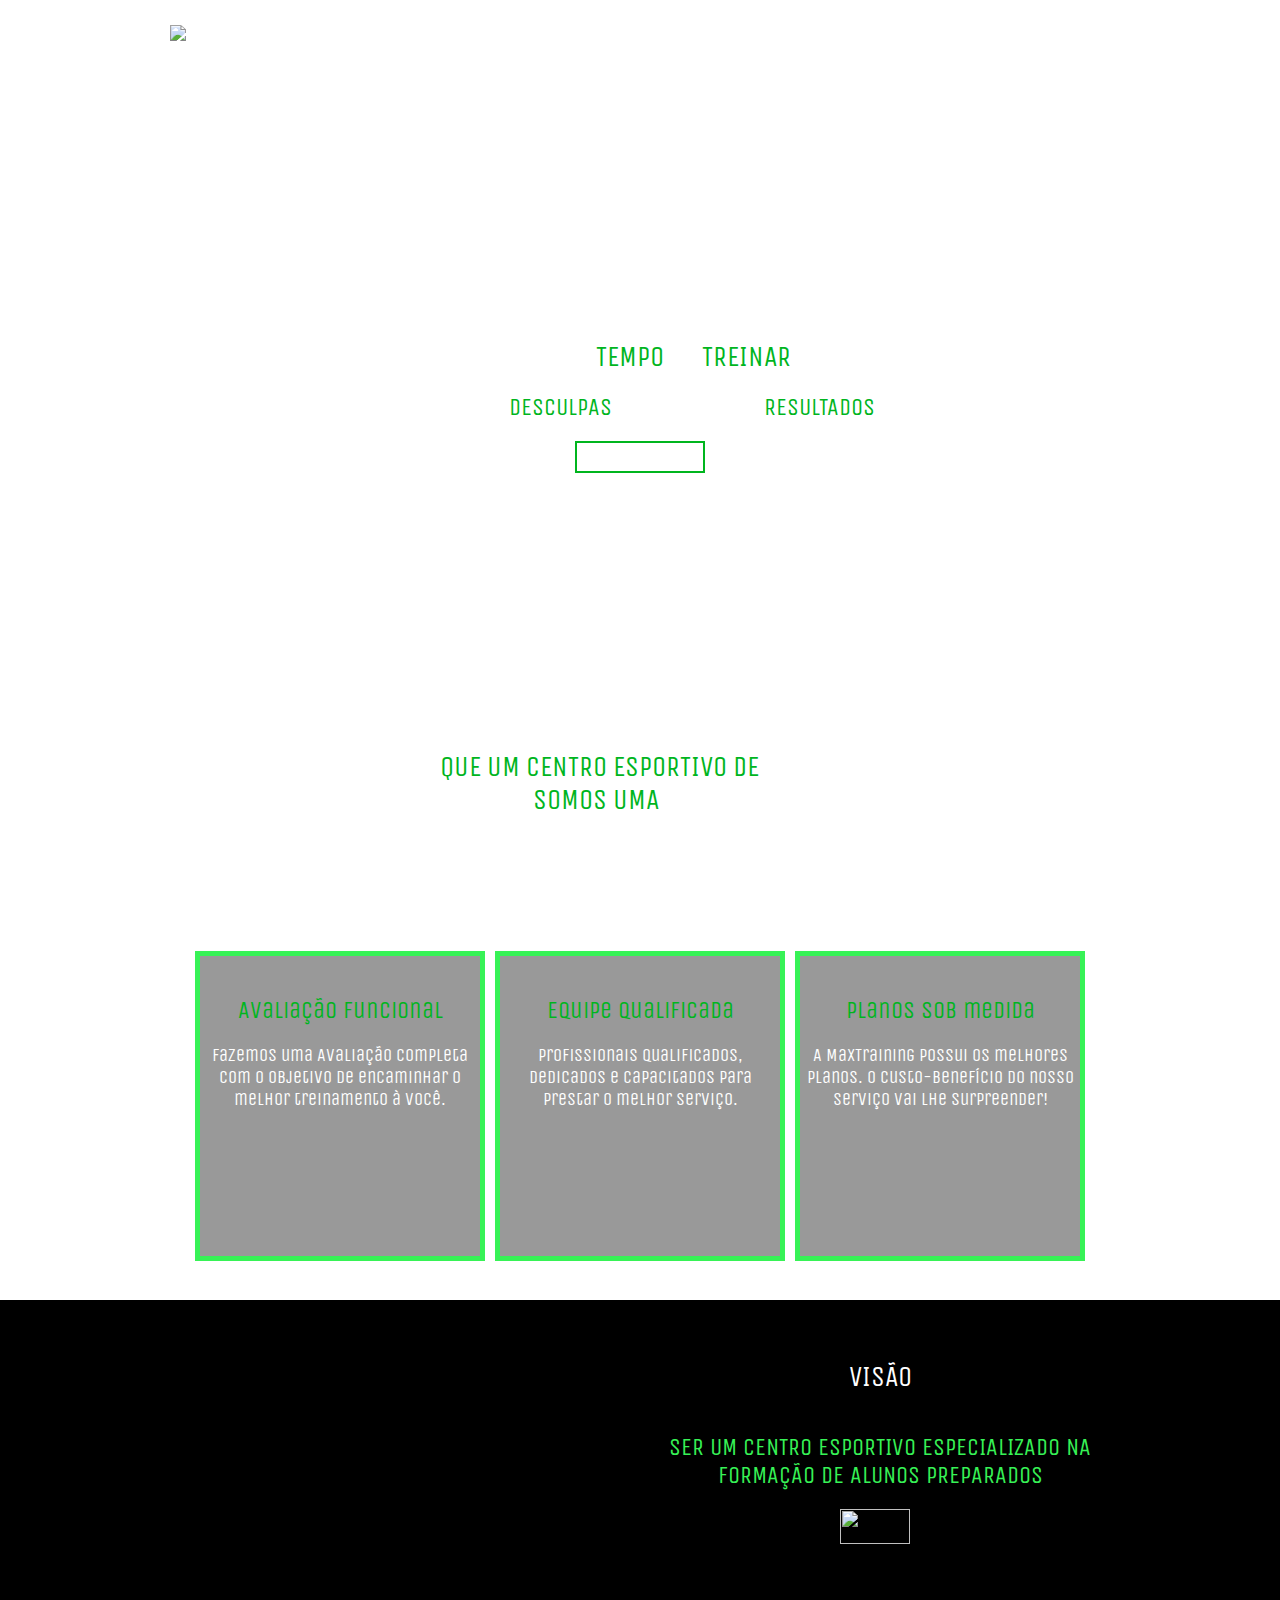
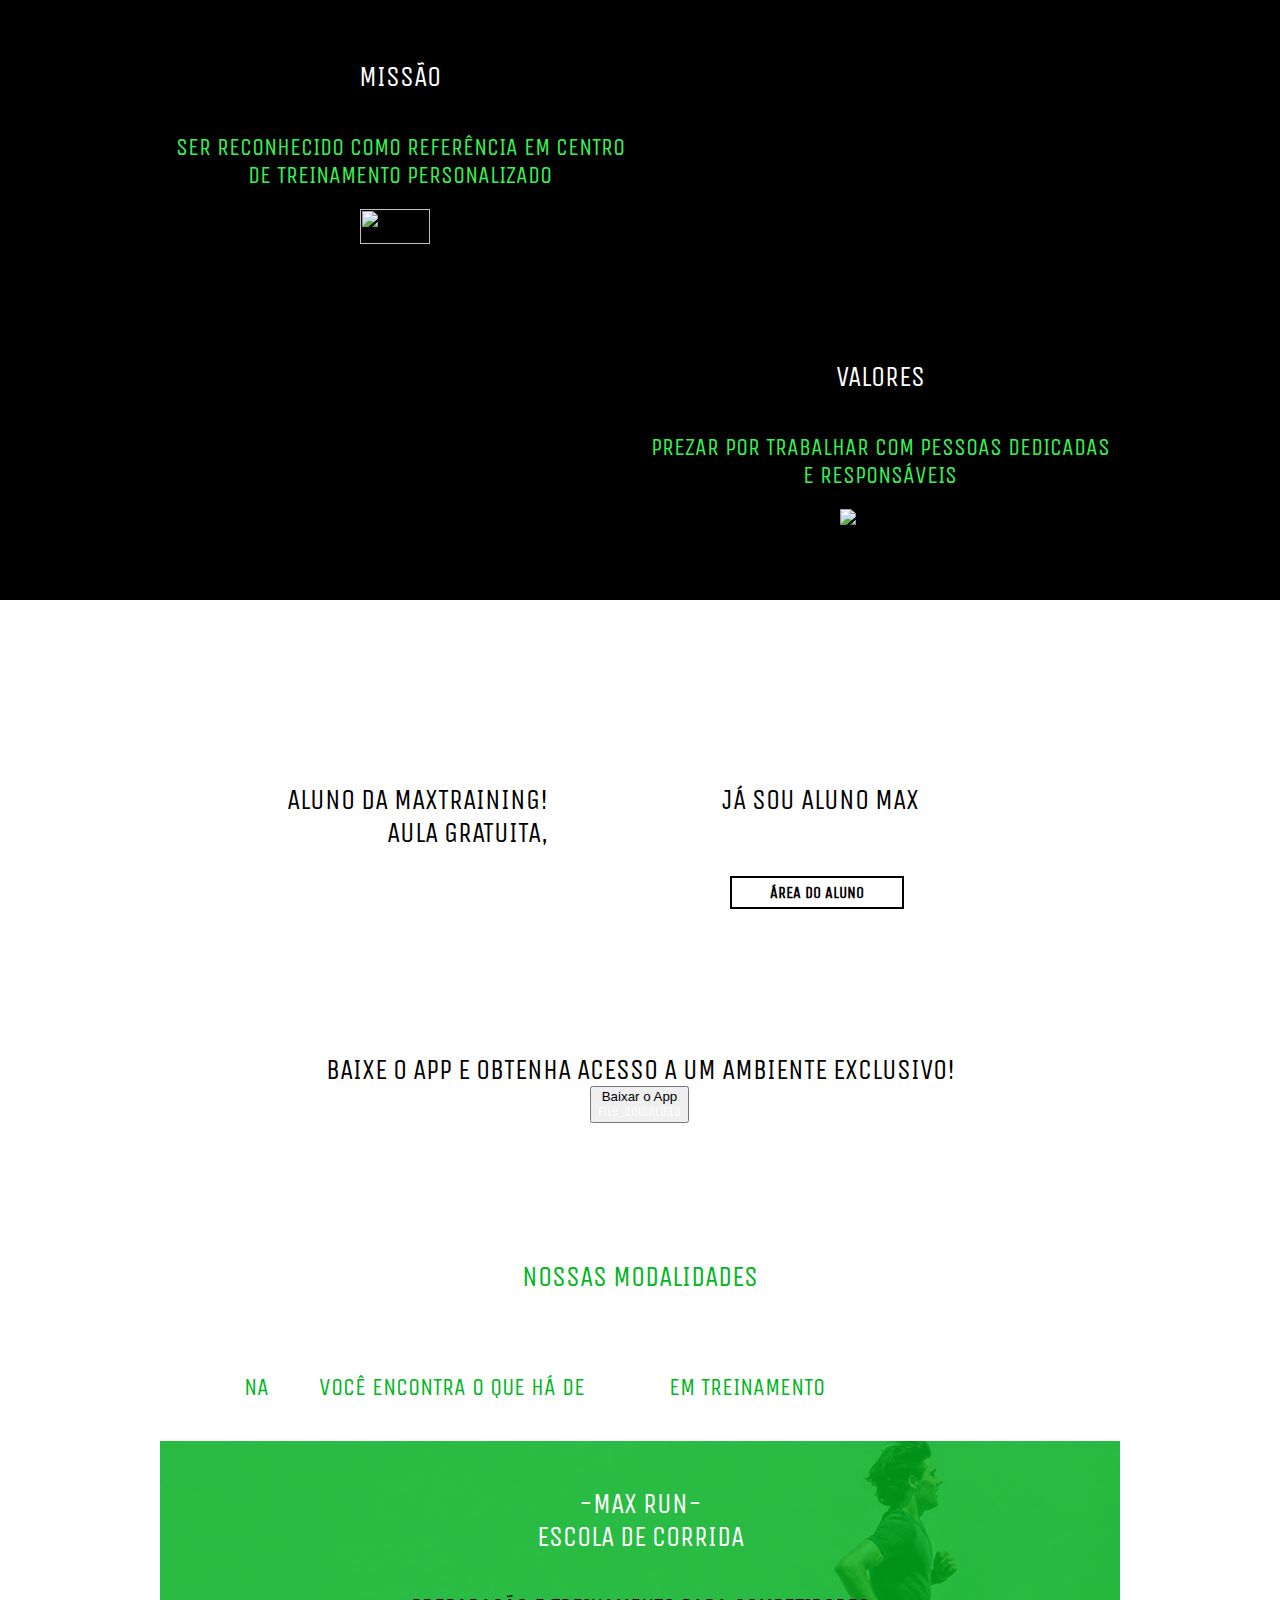
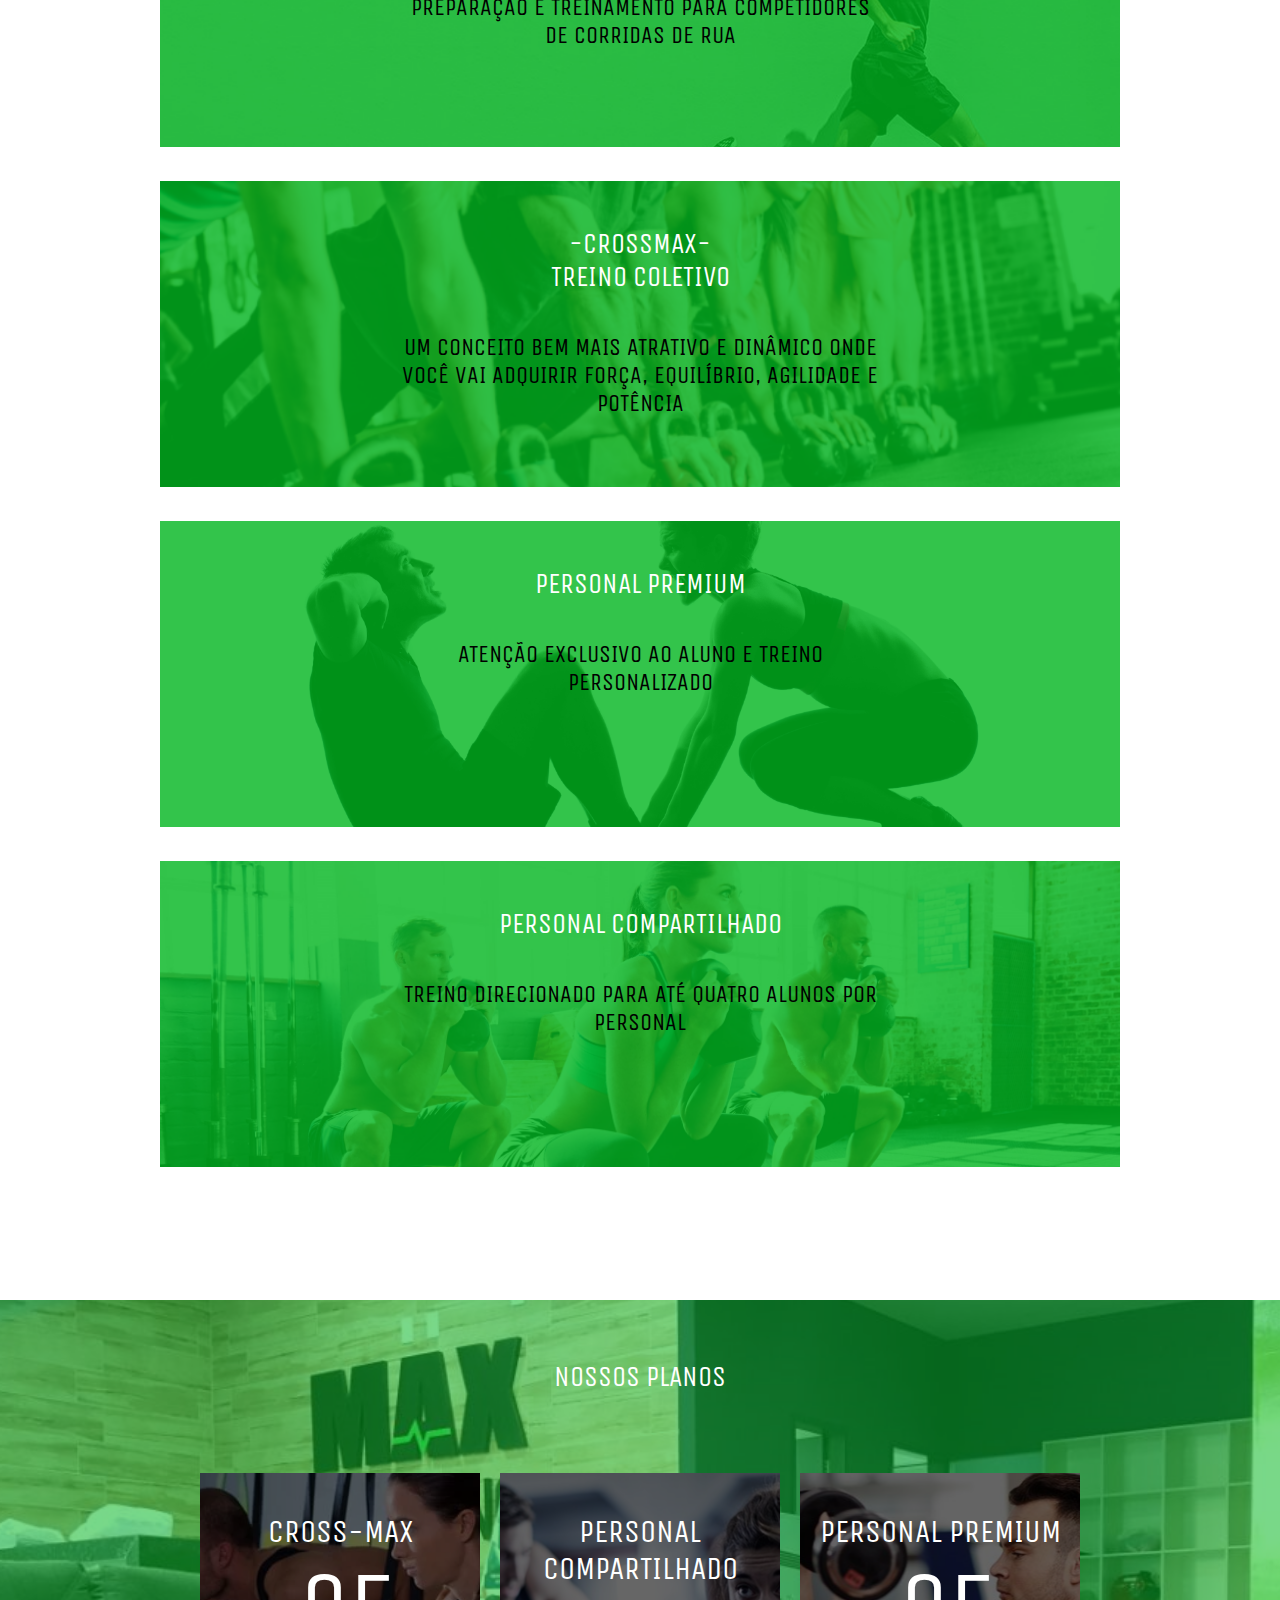
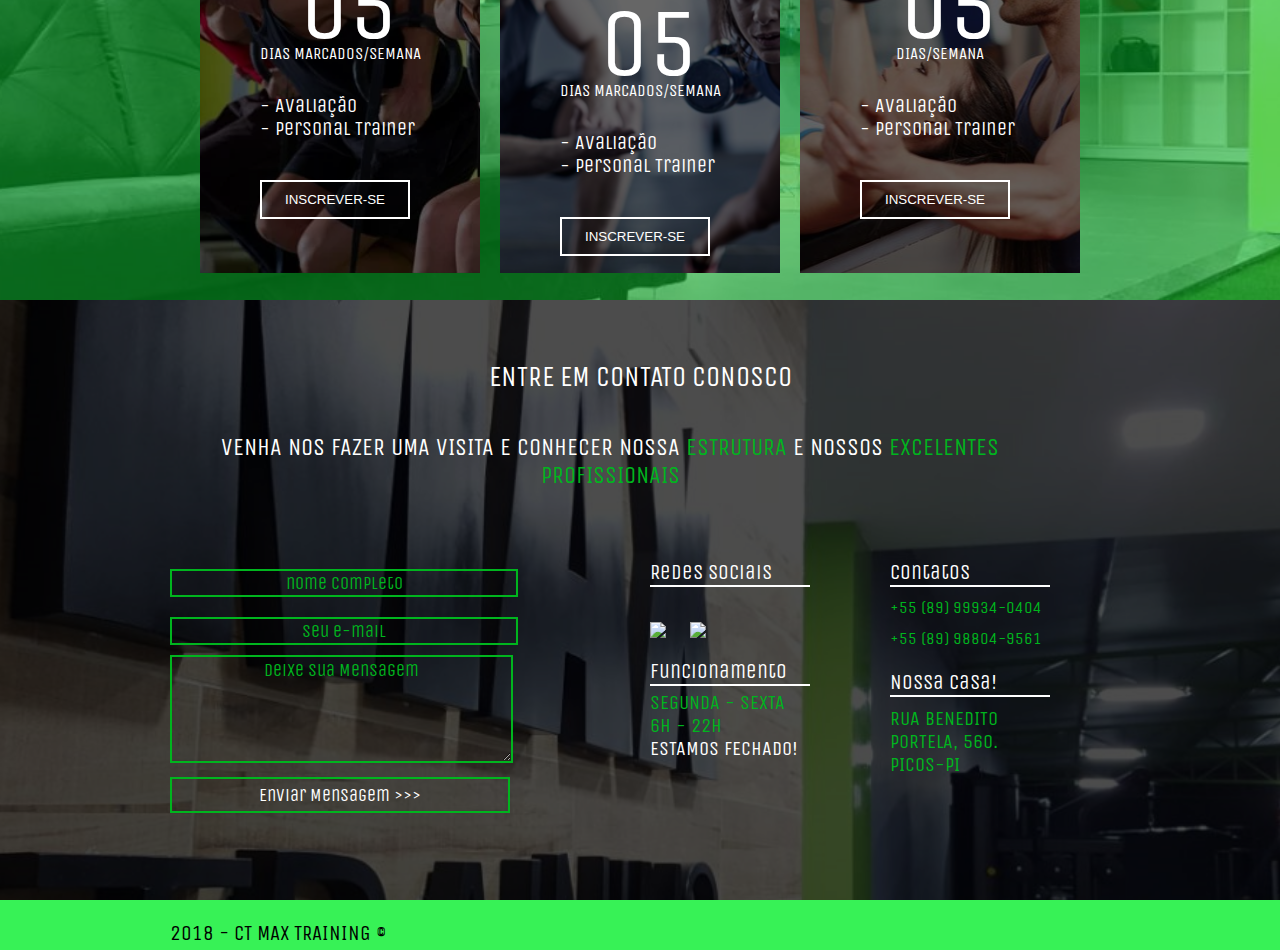
==== commit 6bf46949: "problema com o menu e fontes resolvido. Favicon add" ====
--- a/index.html
+++ b/index.html
@@ -1,419 +1,423 @@
-<!--    Site Maxtraining
-    Author: @matheuspsantos
-    links: www.github.com/matheuspsantos
-    2018 - 2019
--->
-<!DOCTYPE html>
-<html>
-    <head>
-        <meta charset="UTF-8">
-        <meta name="viewport" content="width=device-width, initial-scale=1.0, user-scalable=no">
-        <meta name="description" content="A MAX é um centro de treinamento referência. A dedicação e o trabalho duro são aplicados a fim de entregar o melhor para o nosso cliente. Personal Trainer Premium, Personal Trainer Compartilhado, CrossFit CrossMAX">
-        <title>MAXTraining - CT | Página Inicial</title>
-        <!-- Css com a estilização do site -->
-        <link rel="stylesheet" href="css/maxtraining.css"/>
-        <link rel="stylesheet" href="css/animate.min.css">
-        <link rel="stylesheet" href="fonts/icon.css">
-
-    </head>
-    <body>
-        <!-- Barra de Navegação Topo-->
-        <header class="header animated fadeInDown">
-            <div class="container_16">
-                <div class="grid_3">
-                    <a href="index.html">
-                        <img id="header-logo" src="img/logo-alternativo.svg" alt="Maxtraining, centro de treinamento referência.">
-                    </a>
-                </div>
-                <input type="checkbox" id="toggle" name="toggle">
-                <label for="toggle" id="label-menu">&#9776;</label>
-                <label for="toggle" id="label-menu-out">X</label>
-
-                <div class="grid_3">&nbsp;</div>
-                <nav class="grid_10 header_menu">
-                    <ul>
-                        <li><a href="index.html">HOME</a></li>
-                        <li><a href="#sobre">SOBRE</a></li>
-                        <li><a href="#modalidades">MODALIDADES</a></li>
-                        <li><a href="#nossos-planos">PLANOS</a></li>
-                        <li><a href="#fale-conosco">FALE CONOSCO</a></li>
-                    </ul>
-                </nav>
-            </div>
-        </header>
-        <!-- FIM Barra de Navegação Topo-->
-
-        <!-- Seção Inicial do Site -->
-        <section class="max_inicio">
-            <div class="container_16">
-                <div class="clear"></div>
-                <div id="max_inicio_texto">
-                    <h2>SEMPRE É <i>TEMPO</i> DE <i>TREINAR</i></h2>
-                    <div class="clear"></div>
-                    <p>LARGUE AS <i>DESCULPAS</i> E ENCONTRE OS <i>RESULTADOS</i></p>
-                    <div class="clear"></div>
-                    <div id="max_hashtag">
-                        <p><a href="https://www.facebook.com/MaxTraining-459912497707099/" target="_blank">#vempramax</a></p>
-                    </div>
-                </div>
-            </div>
-        </section>
-
-        <!-- Seção de Sobre do Site -->
-        <section class="max_sobre" id="sobre">
-            <div class="container_16">
-                <div class="clear"></div>
-                <div id="max_sobre_texto">
-                    <h2 class="animated fadeInDown">MAIS <i>QUE UM CENTRO ESPORTIVO DE </i>REFERÊNCIA,</br><i>SOMOS UMA</i> FAMÍLIA</h2>
-                </div>
-                <div class="clear"></div>
-                <div class="grid_16" id="max_sobre_boxes">
-                    <div class="grid_5 sobre_boxes animated fadeInLeft">
-                        <img src="img/avaliacao-funcional.svg" alt="">
-                        <p>Avaliação Funcional</p>
-                        <div class="box_texto">
-                            Fazemos uma Avaliação Completa com o objetivo de encaminhar o melhor treinamento à você.
-                        </div>                        
-                    </div>
-
-                    <div class="grid_5 sobre_boxes animated fadeInDown">
-                        <img src="img/equipe-qualificada.svg" alt="">
-                        <p>Equipe qualificada</p>
-                        <div class="box_texto">
-                            Profissionais qualificados, dedicados e capacitados para prestar o melhor serviço.
-                        </div>
-                    </div>
-
-                    <div class="grid_5 sobre_boxes animated fadeInRight">
-                        <img src="img/planos-sob-medida.svg" alt="">
-                        <p>Planos sob medida</p>
-                        <div class="box_texto">
-                            A MaxTraining possui os melhores Planos. O custo-benefício do nosso serviço vai lhe surpreender!
-                        </div>                        
-                    </div>
-
-                </div>
-            </div>
-        </section>
-
-        <!-- Seção de Visão, Missão, Valores -->
-        <section class="max_vmv">
-            <!-- Visão -->
-            <div id="visao">
-                <div class="container_16">
-                    <div class="grid_8 prefix_8">
-                        <h3>VISÃO</h3>
-                        <P>
-                            Ser um centro esportivo
-                            especializado na formação
-                            de alunos preparados
-                        </P>
-                        <img class="max_vmv_logo" src="img/logo-alternativo.svg" alt="">
-                    </div>
-                </div>
-                
-            </div>
-
-            <!-- Missão -->
-            <div id="missao">
-                <div class="container_16">
-                    <div class="grid_8">
-                        <h3>MISSÃO</h3>
-                        <P>Ser reconhecido como referência
-                         em centro de treinamento
-                         personalizado
-                        </P>
-                        <img class="max_vmv_logo" src="img/logo-alternativo.svg" alt="" >
-                    </div>
-                </div>
-            </div>
-
-            <!-- Valores -->
-            <div id="valores">
-                <div class="container_16">
-                    <div class="grid_8 prefix_8">
-                        <h3>VALORES</h3>
-                        <p>Prezar por trabalhar com
-                        pessoas dedicadas e responsáveis
-                        </p>
-                        <img src="img/logo-alternativo.svg" alt="Prezar por trabalhar com pessoas dedicadas e responsaveis" class="max_vmv_logo">
-                    </div>
-                </div>
-            </div>
-        </section>
-
-        <!-- Seção do aluno -->
-        <section class="max_alunos" id="max_alunos">
-            <div class="container_16">
-                <div class="clear"></div>
-                <div class="grid_16">
-                    <h2 class="animated fadeInDown">ÁREA DO ALUNO MAX</h2>
-                </div>
-                <div class="clear"></div>
-                <div class="grid_7">
-                    <p class="max_aluno-texto">
-                            <i>SEJA UM</i> ALUNO DA MAXTRAINING!
-                    </br>
-                            <i>VENHA FAZER UMA</i> AULA GRATUITA,
-                            <i>VOCÊ NÃO VAI SE ARREPENDER.</i>
-                    </p>
-                    <div class="clear"></div>                    
-                    <a class="max_btn-white grid_3" target="_blank" href="https://docs.google.com/forms/d/e/1FAIpQLSd0KEGyKrLHB7mexFdvC40RfdB4-Bxud8uSpc6SQTPsRopdTw/viewform">
-                        AULA GRÁTIS
-                    </a>    
-                </div>
-
-                <div class="grid_8">
-                    <p class="max_aluno-texto">
-                        JÁ SOU ALUNO MAX
-                    </p>
-                    <div class="clear"></div>
-                    <div class="grid_3 prefix_2">
-                        <img src="img/tecnofit.png" alt="">
-                    </div>
-                    <a href="https://app.tecnofit.com.br/aluno/login/" target="_blank" class="max_btn-black grid_3">
-                        ÁREA DO ALUNO
-                    </a>
-                </div>
-            </div>
-            <div class="container_16">
-                <div class="clear"></div>
-                <div class="max_aluno-texto">
-                    <p>BAIXE O APP E OBTENHA ACESSO A UM AMBIENTE EXCLUSIVO!</p>
-                </div>
-                <div class="max_app grid_4 prefix_7 sufix_7">
-                    <a href="#max_alunos" onclick="chamarAlerta()">
-                        <img src="img/tecnofit-app.png" alt="">
-                    </a>
-                </div>
-            </div>
-        </section>
-
-        <!-- Seção das Modalidades Max -->
-        <section class="max_modalidades" id="modalidades">
-            <div class="container_16">
-                <div class="clear"></div>
-                <div class="grid_16">
-                    <h2 class="animated fadeInDown">NOSSAS MODALIDADES</h2>
-                </div>
-                <div class="clear"></div>
-                <div class="grid_15">
-                    <p>Na <i>MAX</i> você encontra o que há de <i>melhor</i>
-                        em treinamento <i>personalizado</i></p>
-                </div>
-                <div class="clear"></div>
-                <div class="container_16">
-                    <div class="max_modalidades-boxs">
-                        <figure class="img-background animated fadeInDown">
-                            <img src="img/modalidade-1.png" alt="">
-                            <figcaption>
-                                <h3>-MAX RUN-
-                                    <br>ESCOLA DE CORRIDA
-                                </h3>
-                                <p>
-                                PREPARAÇÃO E TREINAMENTO PARA COMPETIDORES DE CORRIDAS DE RUA
-                                </p>
-                            </figcaption>
-                        </figure>
-                    </div>
-                    <div class="max_modalidades-boxs">
-                        <figure class="img-background animated fadeInDown">
-                            <img src="img/modalidade-2.png" alt="">
-                            <figcaption>
-                                <h3>-CROSSMAX-
-                                    <br>TREINO COLETIVO
-                                </h3>
-                                <p>
-                                    UM CONCEITO BEM MAIS ATRATIVO E DINÂMICO ONDE VOCÊ VAI ADQUIRIR FORÇA, EQUILÍBRIO, AGILIDADE E POTÊNCIA
-                                </p>
-                            </figcaption>
-                        </figure>
-                    </div>
-                    <div class="max_modalidades-boxs">
-                        <figure class="img-background animated fadeInDown">
-                            <img src="img/modalidade-3.png" alt="">
-                            <figcaption>
-                                <h3>PERSONAL PREMIUM</h3>
-                                <p>
-                                ATENÇÃO EXCLUSIVO AO ALUNO E TREINO PERSONALIZADO
-                                </p>
-                            </figcaption>
-                        </figure>
-                    </div>
-                    <div class="max_modalidades-boxs">
-                        <figure class="img-background animated fadeInDown">
-                            <img src="img/modalidade-4.png" alt="">
-                            <figcaption>
-                                <h3>PERSONAL COMPARTILHADO</h3>
-                                <p>
-                                TREINO DIRECIONADO PARA ATÉ QUATRO ALUNOS POR PERSONAL
-                                </p>
-                            </figcaption>
-                        </figure>
-                    </div>
-                </div>
-
-            </div>
-        </section>
-
-        <!-- Seção de planos -->
-        <section class="max_planos" id="nossos-planos">
-            <div class="container_16">
-                <div class="clear"></div>
-                <h2 class="animated fadeInDown">NOSSOS PLANOS</h2>
-                <div class="clear"></div>
-                <!-- Caixas com os planos -->
-                <ul class="max_planos-lista">
-                    <li class="plano grid_5" id="cross-max">
-                        <h3>Cross-max</h3>
-                        <div class="content">
-                            <span class="num">
-                                05
-                            </span>
-                            <p class="text">
-                                Dias marcados/semana
-                            </p>
-                            <ul class="list">
-                                <li>- Avaliação</li>
-                                <li>- Personal Trainer</li>
-                            </ul>
-                        </div>
-                        <form action="https://docs.google.com/forms/d/e/1FAIpQLSd0KEGyKrLHB7mexFdvC40RfdB4-Bxud8uSpc6SQTPsRopdTw/viewform">
-                            <button class="planos-btn">
-                                INSCREVER-SE
-                            </button>
-                        </form>
-                    </li>
-                    <li class="plano grid_5" id="compartilhado">
-                        <h3>Personal Compartilhado</h3>
-                        <div class="content">
-                            <span class="num">
-                                05
-                            </span>
-                            <p class="text">
-                                Dias marcados/semana
-                            </p>
-                            <ul class="list">
-                                <li>- Avaliação</li>
-                                <li>- Personal Trainer</li>
-                            </ul>                         
-                        </div>
-                        <form action="https://docs.google.com/forms/d/e/1FAIpQLSd0KEGyKrLHB7mexFdvC40RfdB4-Bxud8uSpc6SQTPsRopdTw/viewform">
-                            <button class="planos-btn">
-                                INSCREVER-SE
-                            </button>
-                        </form>                    
-                    </li>
-                    <li class="plano grid_5" id="premium">
-                        <h3>Personal Premium</h3>
-                        <div class="content">
-                            <span class="num">
-                                05
-                            </span>
-                            <p class="text">
-                                Dias/semana
-                            </p>
-                            <ul class="list">
-                                <li>- Avaliação</li>
-                                <li>- Personal Trainer</li>
-                            </ul>              
-                        </div>   
-                        <form action="https://docs.google.com/forms/d/e/1FAIpQLSd0KEGyKrLHB7mexFdvC40RfdB4-Bxud8uSpc6SQTPsRopdTw/viewform">
-                            <button class="planos-btn">
-                                INSCREVER-SE
-                            </button>
-                        </form>                     
-                    </li>
-                </ul>
-            </div>
-        </section>
-
-        <!-- Seção de contato -->
-        <section class="max_contato" id="fale-conosco">
-            <div class="container_16">
-                <h2 class="animated fadeInDown">Entre em contato conosco</h2>
-                <p class="grid_15">
-                    Venha nos fazer uma visita e conhecer nossa <i>estrutura</i> e nossos <i>excelentes profissionais</i>
-                </p>
-                <div class="clear"></div>
-                <!-- Formulario de contato -->
-                <div class="grid_6">
-                    <form action="form.php" method="POST" class="max-formulario">
-                        <div class="clear"></div>
-                        <input required id="form_name" name="form_name" type="text" placeholder="nome completo">
-                        
-                        <div class="clear"></div>
-
-                        <input required id="form_email" name="form_email" type="email" placeholder="seu e-mail">
-
-                        <div class="clear"></div>
-
-                        <textarea required name="form_text" id="form_text" cols="30" rows="10" placeholder="Deixe sua Mensagem"></textarea>
-
-                        <button>Enviar Mensagem >>></button>
-                    </form>
-                </div>
-                <!-- fim do fomulario de contato-->
-                
-                <!-- redes sociais e funcionamento-->
-                <div class="grid_3">
-                    <div class="redes-sociais funcionamento" id="gambi">
-                        <h3>Redes Sociais</h3>
-                        <ul>
-                            <li>
-                                <a href="https://www.facebook.com/MaxTraining-459912497707099/" target="_blank">
-                                    <img src="img/facebook.png" alt="facebook da maxtraining">
-                                </a>
-                            </li>
-                            <li>
-                                <a href="https://www.instagram.com/maxtrainingpicos/" target="_blank">
-                                    <img src="img/instagram.png" alt="insta da maxtraining">
-                                </a>
-                            </li>
-                        </ul>                        
-                    </div>
-
-                    <div class="funcionamento">
-                        <h3>Funcionamento</h3>
-                        <p>
-                            Segunda - Sexta
-                            <br>
-                            6h - 22h
-                            <br>
-                            <span id="horario-max">#</span>
-                        </p>
-                        
-                    </div>
-                </div>
-                <!-- fim de redes sociais e funcioamento -->
-                <!-- Contatos e endereço fisico-->
-                <div class="grid_3">
-                    <div class="contato">
-                        <h3>Contatos</h3>
-                        <p>+55 (89) 99934-0404</p>
-                        <p>+55 (89) 98804-9561</p>
-                    </div>
-
-                    <div class="nossa-casa">
-                        <h3>Nossa Casa!</h3>
-                        <p>Rua Benedito Portela,
-                        560. Picos-PI</p>
-                    </div>
-                </div>
-            </div>
-        </section>
-
-        <footer class="max_footer">
-            <div class="container_16">
-                <h4 class="grid_6">2018 - CT MAX TRAINING &copy;</h4>
-            </div>
-        </footer>
-    </body>
-    <!-- jquery -->
-    <script type="text/javascript" src="js/jquery-3.3.1.min.js"></script>
-    <!-- Sweet Alert 2-->
-    <script type="text/javascript" src="js/sweetalert2.js"></script>
-    <!-- Javascript da página -->
-    <script type="text/javascript" src="js/maxtraining.js"></script>
-    
+<!--    Site Maxtraining
+    Author: @matheuspsantos
+    links: www.github.com/matheuspsantos
+    2018 - 2019
+-->
+<!DOCTYPE html>
+<html>
+    <head>
+        <meta charset="UTF-8">
+        <meta name="viewport" content="width=device-width, initial-scale=1.0, user-scalable=no">
+        <meta name="description" content="A MAX é um centro de treinamento referência. A dedicação e o trabalho duro são aplicados a fim de entregar o melhor para o nosso cliente. Personal Trainer Premium, Personal Trainer Compartilhado, CrossFit CrossMAX">
+        <title>MAXTraining - CT | Página Inicial</title>
+        <link rel="shortcut icon" href="img/favicon.png">
+        <!-- Css com a estilização do site -->
+        <link rel="stylesheet" href="css/maxtraining.css"/>
+        <link rel="stylesheet" href="css/animate.min.css">
+        <link rel="stylesheet" href="fonts/icon.css">
+        <link href="https://fonts.googleapis.com/css?family=Unica+One" rel="stylesheet">
+    </head>
+    <body>
+        <!-- Barra de Navegação Topo-->
+        <header class="header animated fadeInDown">
+            <div class="container_16">
+                <div class="grid_3">
+                    <a href="index.html">
+                        <img id="header-logo" src="img/logo-alternativo.svg" alt="Maxtraining, centro de treinamento referência.">
+                    </a>
+                </div>
+                <input type="checkbox" id="toggle" name="toggle">
+                <label for="toggle" id="label-menu">&#9776;</label>
+                <label for="toggle" id="label-menu-out">X</label>
+
+                <div class="grid_3">&nbsp;</div>
+                <nav class="grid_10 header_menu">
+                    <ul>
+                        <li><a href="index.html">HOME</a></li>
+                        <li><a href="#sobre">SOBRE</a></li>
+                        <li><a href="#modalidades">MODALIDADES</a></li>
+                        <li><a href="#nossos-planos">PLANOS</a></li>
+                        <li><a href="#fale-conosco">FALE CONOSCO</a></li>
+                    </ul>
+                </nav>
+            </div>
+        </header>
+        <!-- FIM Barra de Navegação Topo-->
+
+        <!-- Seção Inicial do Site -->
+        <section class="max_inicio">
+            <div class="container_16">
+                <div class="clear"></div>
+                <div id="max_inicio_texto">
+                    <h2>SEMPRE É <i>TEMPO</i> DE <i>TREINAR</i></h2>
+                    <div class="clear"></div>
+                    <p>LARGUE AS <i>DESCULPAS</i> E ENCONTRE OS <i>RESULTADOS</i></p>
+                    <div class="clear"></div>
+                    <div id="max_hashtag">
+                        <p><a href="https://www.facebook.com/MaxTraining-459912497707099/" target="_blank">#vempramax</a></p>
+                    </div>
+                </div>
+            </div>
+        </section>
+
+        <!-- Seção de Sobre do Site -->
+        <section class="max_sobre" id="sobre">
+            <div class="container_16">
+                <div class="clear"></div>
+                <div id="max_sobre_texto">
+                    <h2 class="animated fadeInDown">MAIS <i>QUE UM CENTRO ESPORTIVO DE </i>REFERÊNCIA,</br><i>SOMOS UMA</i> FAMÍLIA</h2>
+                </div>
+                <div class="clear"></div>
+                <div class="grid_16" id="max_sobre_boxes">
+                    <div class="grid_5 sobre_boxes animated fadeInLeft">
+                        <img src="img/avaliacao-funcional.svg" alt="">
+                        <p>Avaliação Funcional</p>
+                        <div class="box_texto">
+                            Fazemos uma Avaliação Completa com o objetivo de encaminhar o melhor treinamento à você.
+                        </div>                        
+                    </div>
+
+                    <div class="grid_5 sobre_boxes animated fadeInDown">
+                        <img src="img/equipe-qualificada.svg" alt="">
+                        <p>Equipe qualificada</p>
+                        <div class="box_texto">
+                            Profissionais qualificados, dedicados e capacitados para prestar o melhor serviço.
+                        </div>
+                    </div>
+
+                    <div class="grid_5 sobre_boxes animated fadeInRight">
+                        <img src="img/planos-sob-medida.svg" alt="">
+                        <p>Planos sob medida</p>
+                        <div class="box_texto">
+                            A MaxTraining possui os melhores Planos. O custo-benefício do nosso serviço vai lhe surpreender!
+                        </div>                        
+                    </div>
+
+                </div>
+            </div>
+        </section>
+
+        <!-- Seção de Visão, Missão, Valores -->
+        <section class="max_vmv">
+            <!-- Visão -->
+            <div id="visao">
+                <div class="container_16">
+                    <div class="grid_8 prefix_8">
+                        <h3>VISÃO</h3>
+                        <P>
+                            Ser um centro esportivo
+                            especializado na formação
+                            de alunos preparados
+                        </P>
+                        <img class="max_vmv_logo" src="img/logo-alternativo.svg" alt="">
+                    </div>
+                </div>
+                
+            </div>
+
+            <!-- Missão -->
+            <div id="missao">
+                <div class="container_16">
+                    <div class="grid_8">
+                        <h3>MISSÃO</h3>
+                        <P>Ser reconhecido como referência
+                         em centro de treinamento
+                         personalizado
+                        </P>
+                        <img class="max_vmv_logo" src="img/logo-alternativo.svg" alt="" >
+                    </div>
+                </div>
+            </div>
+
+            <!-- Valores -->
+            <div id="valores">
+                <div class="container_16">
+                    <div class="grid_8 prefix_8">
+                        <h3>VALORES</h3>
+                        <p>Prezar por trabalhar com
+                        pessoas dedicadas e responsáveis
+                        </p>
+                        <img src="img/logo-alternativo.svg" alt="Prezar por trabalhar com pessoas dedicadas e responsaveis" class="max_vmv_logo">
+                    </div>
+                </div>
+            </div>
+        </section>
+
+        <!-- Seção do aluno -->
+        <section class="max_alunos" id="max_alunos">
+            <div class="container_16">
+                <div class="clear"></div>
+                <div class="grid_16">
+                    <h2 class="animated fadeInDown">ÁREA DO ALUNO MAX</h2>
+                </div>
+                <div class="clear"></div>
+                <div class="grid_7">
+                    <p class="max_aluno-texto">
+                            <i>SEJA UM</i> ALUNO DA MAXTRAINING!
+                    </br>
+                            <i>VENHA FAZER UMA</i> AULA GRATUITA,
+                            <i>VOCÊ NÃO VAI SE ARREPENDER.</i>
+                    </p>
+                    <div class="clear"></div>                    
+                    <a class="max_btn-white grid_3" target="_blank" href="https://docs.google.com/forms/d/e/1FAIpQLSd0KEGyKrLHB7mexFdvC40RfdB4-Bxud8uSpc6SQTPsRopdTw/viewform">
+                        AULA GRÁTIS
+                    </a>    
+                </div>
+
+                <div class="grid_8">
+                    <p class="max_aluno-texto">
+                        JÁ SOU ALUNO MAX
+                    </p>
+                    <div class="clear"></div>
+                    <div class="grid_3 prefix_2">
+                        <img src="img/tecnofit.png" alt="">
+                    </div>
+                    <a href="https://app.tecnofit.com.br/aluno/login/" target="_blank" class="max_btn-black grid_3">
+                        ÁREA DO ALUNO
+                    </a>
+                </div>
+            </div>
+            <div class="container_16">
+                <div class="clear"></div>
+                <div class="max_aluno-texto">
+                    <p>BAIXE O APP E OBTENHA ACESSO A UM AMBIENTE EXCLUSIVO!</p>
+                </div>
+                <div class="grid_4 prefix_7 sufix_7">
+                    <button class="max_app" action="#max_alunos" onclick="chamarAlerta()">
+                        Baixar o App 
+                        <p>
+                            <i class="material-icons medium">file_download</i>
+                        </p>
+                    </button>
+                </div>
+            </div>
+        </section>
+
+        <!-- Seção das Modalidades Max -->
+        <section class="max_modalidades" id="modalidades">
+            <div class="container_16">
+                <div class="clear"></div>
+                <div class="grid_16">
+                    <h2 class="animated fadeInDown">NOSSAS MODALIDADES</h2>
+                </div>
+                <div class="clear"></div>
+                <div class="grid_15">
+                    <p>Na <i>MAX</i> você encontra o que há de <i>melhor</i>
+                        em treinamento <i>personalizado</i></p>
+                </div>
+                <div class="clear"></div>
+                <div class="container_16">
+                    <div class="max_modalidades-boxs">
+                        <figure class="img-background animated fadeInDown">
+                            <img src="img/modalidade-1.png" alt="">
+                            <figcaption>
+                                <h3>-MAX RUN-
+                                    <br>ESCOLA DE CORRIDA
+                                </h3>
+                                <p>
+                                PREPARAÇÃO E TREINAMENTO PARA COMPETIDORES DE CORRIDAS DE RUA
+                                </p>
+                            </figcaption>
+                        </figure>
+                    </div>
+                    <div class="max_modalidades-boxs">
+                        <figure class="img-background animated fadeInDown">
+                            <img src="img/modalidade-2.png" alt="">
+                            <figcaption>
+                                <h3>-CROSSMAX-
+                                    <br>TREINO COLETIVO
+                                </h3>
+                                <p>
+                                    UM CONCEITO BEM MAIS ATRATIVO E DINÂMICO ONDE VOCÊ VAI ADQUIRIR FORÇA, EQUILÍBRIO, AGILIDADE E POTÊNCIA
+                                </p>
+                            </figcaption>
+                        </figure>
+                    </div>
+                    <div class="max_modalidades-boxs">
+                        <figure class="img-background animated fadeInDown">
+                            <img src="img/modalidade-3.png" alt="">
+                            <figcaption>
+                                <h3>PERSONAL PREMIUM</h3>
+                                <p>
+                                ATENÇÃO EXCLUSIVO AO ALUNO E TREINO PERSONALIZADO
+                                </p>
+                            </figcaption>
+                        </figure>
+                    </div>
+                    <div class="max_modalidades-boxs">
+                        <figure class="img-background animated fadeInDown">
+                            <img src="img/modalidade-4.png" alt="">
+                            <figcaption>
+                                <h3>PERSONAL COMPARTILHADO</h3>
+                                <p>
+                                TREINO DIRECIONADO PARA ATÉ QUATRO ALUNOS POR PERSONAL
+                                </p>
+                            </figcaption>
+                        </figure>
+                    </div>
+                </div>
+
+            </div>
+        </section>
+
+        <!-- Seção de planos -->
+        <section class="max_planos" id="nossos-planos">
+            <div class="container_16">
+                <div class="clear"></div>
+                <h2 class="animated fadeInDown">NOSSOS PLANOS</h2>
+                <div class="clear"></div>
+                <!-- Caixas com os planos -->
+                <ul class="max_planos-lista">
+                    <li class="plano grid_5" id="cross-max">
+                        <h3>Cross-max</h3>
+                        <div class="content">
+                            <span class="num">
+                                05
+                            </span>
+                            <p class="text">
+                                Dias marcados/semana
+                            </p>
+                            <ul class="list">
+                                <li>- Avaliação</li>
+                                <li>- Personal Trainer</li>
+                            </ul>
+                        </div>
+                        <form action="https://docs.google.com/forms/d/e/1FAIpQLSd0KEGyKrLHB7mexFdvC40RfdB4-Bxud8uSpc6SQTPsRopdTw/viewform">
+                            <button class="planos-btn">
+                                INSCREVER-SE
+                            </button>
+                        </form>
+                    </li>
+                    <li class="plano grid_5" id="compartilhado">
+                        <h3>Personal Compartilhado</h3>
+                        <div class="content">
+                            <span class="num">
+                                05
+                            </span>
+                            <p class="text">
+                                Dias marcados/semana
+                            </p>
+                            <ul class="list">
+                                <li>- Avaliação</li>
+                                <li>- Personal Trainer</li>
+                            </ul>                         
+                        </div>
+                        <form action="https://docs.google.com/forms/d/e/1FAIpQLSd0KEGyKrLHB7mexFdvC40RfdB4-Bxud8uSpc6SQTPsRopdTw/viewform">
+                            <button class="planos-btn">
+                                INSCREVER-SE
+                            </button>
+                        </form>                    
+                    </li>
+                    <li class="plano grid_5" id="premium">
+                        <h3>Personal Premium</h3>
+                        <div class="content">
+                            <span class="num">
+                                05
+                            </span>
+                            <p class="text">
+                                Dias/semana
+                            </p>
+                            <ul class="list">
+                                <li>- Avaliação</li>
+                                <li>- Personal Trainer</li>
+                            </ul>              
+                        </div>   
+                        <form action="https://docs.google.com/forms/d/e/1FAIpQLSd0KEGyKrLHB7mexFdvC40RfdB4-Bxud8uSpc6SQTPsRopdTw/viewform">
+                            <button class="planos-btn">
+                                INSCREVER-SE
+                            </button>
+                        </form>                     
+                    </li>
+                </ul>
+            </div>
+        </section>
+
+        <!-- Seção de contato -->
+        <section class="max_contato" id="fale-conosco">
+            <div class="container_16">
+                <h2 class="animated fadeInDown">Entre em contato conosco</h2>
+                <p class="grid_15">
+                    Venha nos fazer uma visita e conhecer nossa <i>estrutura</i> e nossos <i>excelentes profissionais</i>
+                </p>
+                <div class="clear"></div>
+                <!-- Formulario de contato -->
+                <div class="grid_6">
+                    <form action="form.php" method="POST" class="max-formulario">
+                        <div class="clear"></div>
+                        <input required id="form_name" name="form_name" type="text" placeholder="nome completo">
+                        
+                        <div class="clear"></div>
+
+                        <input required id="form_email" name="form_email" type="email" placeholder="seu e-mail">
+
+                        <div class="clear"></div>
+
+                        <textarea required name="form_text" id="form_text" cols="30" rows="10" placeholder="Deixe sua Mensagem"></textarea>
+
+                        <button>Enviar Mensagem >>></button>
+                    </form>
+                </div>
+                <!-- fim do fomulario de contato-->
+                
+                <!-- redes sociais e funcionamento-->
+                <div class="grid_3">
+                    <div class="redes-sociais funcionamento" id="gambi">
+                        <h3>Redes Sociais</h3>
+                        <ul>
+                            <li>
+                                <a href="https://www.facebook.com/MaxTraining-459912497707099/" target="_blank">
+                                    <img src="img/facebook.png" alt="facebook da maxtraining">
+                                </a>
+                            </li>
+                            <li>
+                                <a href="https://www.instagram.com/maxtrainingpicos/" target="_blank">
+                                    <img src="img/instagram.png" alt="insta da maxtraining">
+                                </a>
+                            </li>
+                        </ul>                        
+                    </div>
+
+                    <div class="funcionamento">
+                        <h3>Funcionamento</h3>
+                        <p>
+                            Segunda - Sexta
+                            <br>
+                            6h - 22h
+                            <br>
+                            <span id="horario-max">#</span>
+                        </p>
+                        
+                    </div>
+                </div>
+                <!-- fim de redes sociais e funcioamento -->
+                <!-- Contatos e endereço fisico-->
+                <div class="grid_3">
+                    <div class="contato">
+                        <h3>Contatos</h3>
+                        <p>+55 (89) 99934-0404</p>
+                        <p>+55 (89) 98804-9561</p>
+                    </div>
+
+                    <div class="nossa-casa">
+                        <h3>Nossa Casa!</h3>
+                        <p>Rua Benedito Portela,
+                        560. Picos-PI</p>
+                    </div>
+                </div>
+            </div>
+        </section>
+
+        <footer class="max_footer">
+            <div class="container_16">
+                <h4 class="grid_6">2018 - CT MAX TRAINING &copy;</h4>
+            </div>
+        </footer>
+    </body>
+    <!-- jquery -->
+    <script type="text/javascript" src="js/jquery-3.3.1.min.js"></script>
+    <!-- Sweet Alert 2-->
+    <script type="text/javascript" src="js/sweetalert2.js"></script>
+    <!-- Javascript da página -->
+    <script type="text/javascript" src="js/maxtraining.js"></script>
+    
 </html>